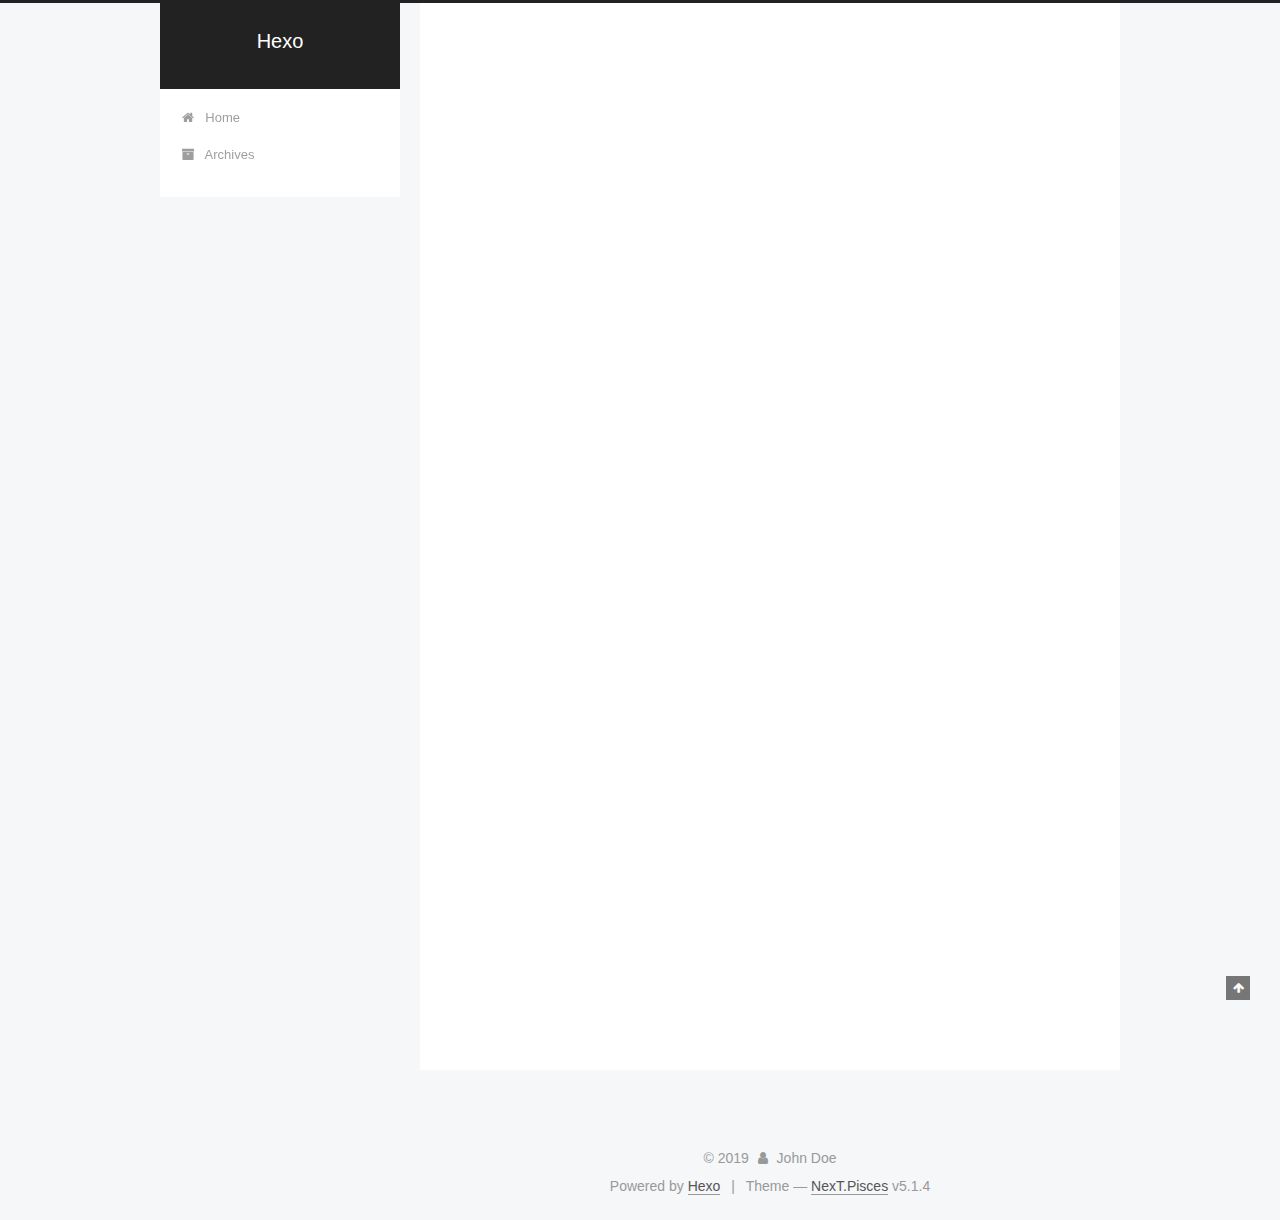
==== index.html @ 44522cc0 "Site updated: 2019-06-07 18:11:53" ====
<!DOCTYPE html>



  


<html class="theme-next pisces use-motion" lang>
<head><meta name="generator" content="Hexo 3.8.0">
  <meta charset="UTF-8">
<meta http-equiv="X-UA-Compatible" content="IE=edge">
<meta name="viewport" content="width=device-width, initial-scale=1, maximum-scale=1">
<meta name="theme-color" content="#222">









<meta http-equiv="Cache-Control" content="no-transform">
<meta http-equiv="Cache-Control" content="no-siteapp">
















  
  
  <link href="/lib/fancybox/source/jquery.fancybox.css?v=2.1.5" rel="stylesheet" type="text/css">







<link href="/lib/font-awesome/css/font-awesome.min.css?v=4.6.2" rel="stylesheet" type="text/css">

<link href="/css/main.css?v=5.1.4" rel="stylesheet" type="text/css">


  <link rel="apple-touch-icon" sizes="180x180" href="/images/apple-touch-icon-next.png?v=5.1.4">


  <link rel="icon" type="image/png" sizes="32x32" href="/images/favicon-32x32-next.png?v=5.1.4">


  <link rel="icon" type="image/png" sizes="16x16" href="/images/favicon-16x16-next.png?v=5.1.4">


  <link rel="mask-icon" href="/images/logo.svg?v=5.1.4" color="#222">





  <meta name="keywords" content="Hexo, NexT">










<meta property="og:type" content="website">
<meta property="og:title" content="Hexo">
<meta property="og:url" content="http://yoursite.com/index.html">
<meta property="og:site_name" content="Hexo">
<meta property="og:locale" content="default">
<meta name="twitter:card" content="summary">
<meta name="twitter:title" content="Hexo">



<script type="text/javascript" id="hexo.configurations">
  var NexT = window.NexT || {};
  var CONFIG = {
    root: '/',
    scheme: 'Pisces',
    version: '5.1.4',
    sidebar: {"position":"left","display":"post","offset":12,"b2t":false,"scrollpercent":false,"onmobile":false},
    fancybox: true,
    tabs: true,
    motion: {"enable":true,"async":false,"transition":{"post_block":"fadeIn","post_header":"slideDownIn","post_body":"slideDownIn","coll_header":"slideLeftIn","sidebar":"slideUpIn"}},
    duoshuo: {
      userId: '0',
      author: 'Author'
    },
    algolia: {
      applicationID: '',
      apiKey: '',
      indexName: '',
      hits: {"per_page":10},
      labels: {"input_placeholder":"Search for Posts","hits_empty":"We didn't find any results for the search: ${query}","hits_stats":"${hits} results found in ${time} ms"}
    }
  };
</script>



  <link rel="canonical" href="http://yoursite.com/">





  <title>Hexo</title>
  








</head>

<body itemscope itemtype="http://schema.org/WebPage" lang="default">

  
  
    
  

  <div class="container sidebar-position-left 
  page-home">
    <div class="headband"></div>

    <header id="header" class="header" itemscope itemtype="http://schema.org/WPHeader">
      <div class="header-inner"><div class="site-brand-wrapper">
  <div class="site-meta ">
    

    <div class="custom-logo-site-title">
      <a href="/" class="brand" rel="start">
        <span class="logo-line-before"><i></i></span>
        <span class="site-title">Hexo</span>
        <span class="logo-line-after"><i></i></span>
      </a>
    </div>
      
        <p class="site-subtitle"></p>
      
  </div>

  <div class="site-nav-toggle">
    <button>
      <span class="btn-bar"></span>
      <span class="btn-bar"></span>
      <span class="btn-bar"></span>
    </button>
  </div>
</div>

<nav class="site-nav">
  

  
    <ul id="menu" class="menu">
      
        
        <li class="menu-item menu-item-home">
          <a href="/" rel="section">
            
              <i class="menu-item-icon fa fa-fw fa-home"></i> <br>
            
            Home
          </a>
        </li>
      
        
        <li class="menu-item menu-item-archives">
          <a href="/archives/" rel="section">
            
              <i class="menu-item-icon fa fa-fw fa-archive"></i> <br>
            
            Archives
          </a>
        </li>
      

      
    </ul>
  

  
</nav>



 </div>
    </header>

    <main id="main" class="main">
      <div class="main-inner">
        <div class="content-wrap">
          <div id="content" class="content">
            
  <section id="posts" class="posts-expand">
    
      

  

  
  
  

  <article class="post post-type-normal" itemscope itemtype="http://schema.org/Article">
  
  
  
  <div class="post-block">
    <link itemprop="mainEntityOfPage" href="http://yoursite.com/2019/06/07/hello-world/">

    <span hidden itemprop="author" itemscope itemtype="http://schema.org/Person">
      <meta itemprop="name" content="John Doe">
      <meta itemprop="description" content>
      <meta itemprop="image" content="/images/avatar.gif">
    </span>

    <span hidden itemprop="publisher" itemscope itemtype="http://schema.org/Organization">
      <meta itemprop="name" content="Hexo">
    </span>

    
      <header class="post-header">

        
        
          <h1 class="post-title" itemprop="name headline">
                
                <a class="post-title-link" href="/2019/06/07/hello-world/" itemprop="url">Hello World</a></h1>
        

        <div class="post-meta">
          <span class="post-time">
            
              <span class="post-meta-item-icon">
                <i class="fa fa-calendar-o"></i>
              </span>
              
                <span class="post-meta-item-text">Posted on</span>
              
              <time title="Post created" itemprop="dateCreated datePublished" datetime="2019-06-07T17:20:49+08:00">
                2019-06-07
              </time>
            

            

            
          </span>

          

          
            
          

          
          

          

          

          

        </div>
      </header>
    

    
    
    
    <div class="post-body" itemprop="articleBody">

      
      

      
        
          
            <p>Welcome to <a href="https://hexo.io/" target="_blank" rel="noopener">Hexo</a>! This is your very first post. Check <a href="https://hexo.io/docs/" target="_blank" rel="noopener">documentation</a> for more info. If you get any problems when using Hexo, you can find the answer in <a href="https://hexo.io/docs/troubleshooting.html" target="_blank" rel="noopener">troubleshooting</a> or you can ask me on <a href="https://github.com/hexojs/hexo/issues" target="_blank" rel="noopener">GitHub</a>.</p>
<h2 id="Quick-Start"><a href="#Quick-Start" class="headerlink" title="Quick Start"></a>Quick Start</h2><h3 id="Create-a-new-post"><a href="#Create-a-new-post" class="headerlink" title="Create a new post"></a>Create a new post</h3><figure class="highlight bash"><table><tr><td class="gutter"><pre><span class="line">1</span><br></pre></td><td class="code"><pre><span class="line">$ hexo new <span class="string">"My New Post"</span></span><br></pre></td></tr></table></figure>

<p>More info: <a href="https://hexo.io/docs/writing.html" target="_blank" rel="noopener">Writing</a></p>
<h3 id="Run-server"><a href="#Run-server" class="headerlink" title="Run server"></a>Run server</h3><figure class="highlight bash"><table><tr><td class="gutter"><pre><span class="line">1</span><br></pre></td><td class="code"><pre><span class="line">$ hexo server</span><br></pre></td></tr></table></figure>

<p>More info: <a href="https://hexo.io/docs/server.html" target="_blank" rel="noopener">Server</a></p>
<h3 id="Generate-static-files"><a href="#Generate-static-files" class="headerlink" title="Generate static files"></a>Generate static files</h3><figure class="highlight bash"><table><tr><td class="gutter"><pre><span class="line">1</span><br></pre></td><td class="code"><pre><span class="line">$ hexo generate</span><br></pre></td></tr></table></figure>

<p>More info: <a href="https://hexo.io/docs/generating.html" target="_blank" rel="noopener">Generating</a></p>
<h3 id="Deploy-to-remote-sites"><a href="#Deploy-to-remote-sites" class="headerlink" title="Deploy to remote sites"></a>Deploy to remote sites</h3><figure class="highlight bash"><table><tr><td class="gutter"><pre><span class="line">1</span><br></pre></td><td class="code"><pre><span class="line">$ hexo deploy</span><br></pre></td></tr></table></figure>

<p>More info: <a href="https://hexo.io/docs/deployment.html" target="_blank" rel="noopener">Deployment</a></p>

          
        
      
    </div>
    
    
    

    

    

    

    <footer class="post-footer">
      

      

      

      
      
        <div class="post-eof"></div>
      
    </footer>
  </div>
  
  
  
  </article>


    
  </section>

  


          </div>
          


          

        </div>
        
          
  
  <div class="sidebar-toggle">
    <div class="sidebar-toggle-line-wrap">
      <span class="sidebar-toggle-line sidebar-toggle-line-first"></span>
      <span class="sidebar-toggle-line sidebar-toggle-line-middle"></span>
      <span class="sidebar-toggle-line sidebar-toggle-line-last"></span>
    </div>
  </div>

  <aside id="sidebar" class="sidebar">
    
    <div class="sidebar-inner">

      

      

      <section class="site-overview-wrap sidebar-panel sidebar-panel-active">
        <div class="site-overview">
          <div class="site-author motion-element" itemprop="author" itemscope itemtype="http://schema.org/Person">
            
              <p class="site-author-name" itemprop="name">John Doe</p>
              <p class="site-description motion-element" itemprop="description"></p>
          </div>

          <nav class="site-state motion-element">

            
              <div class="site-state-item site-state-posts">
              
                <a href="/archives/">
              
                  <span class="site-state-item-count">1</span>
                  <span class="site-state-item-name">posts</span>
                </a>
              </div>
            

            

            

          </nav>

          

          

          
          

          
          

          

        </div>
      </section>

      

      

    </div>
  </aside>


        
      </div>
    </main>

    <footer id="footer" class="footer">
      <div class="footer-inner">
        <div class="copyright">&copy; <span itemprop="copyrightYear">2019</span>
  <span class="with-love">
    <i class="fa fa-user"></i>
  </span>
  <span class="author" itemprop="copyrightHolder">John Doe</span>

  
</div>


  <div class="powered-by">Powered by <a class="theme-link" target="_blank" href="https://hexo.io">Hexo</a></div>



  <span class="post-meta-divider">|</span>



  <div class="theme-info">Theme &mdash; <a class="theme-link" target="_blank" href="https://github.com/iissnan/hexo-theme-next">NexT.Pisces</a> v5.1.4</div>




        







        
      </div>
    </footer>

    
      <div class="back-to-top">
        <i class="fa fa-arrow-up"></i>
        
      </div>
    

    

  </div>

  

<script type="text/javascript">
  if (Object.prototype.toString.call(window.Promise) !== '[object Function]') {
    window.Promise = null;
  }
</script>









  












  
  
    <script type="text/javascript" src="/lib/jquery/index.js?v=2.1.3"></script>
  

  
  
    <script type="text/javascript" src="/lib/fastclick/lib/fastclick.min.js?v=1.0.6"></script>
  

  
  
    <script type="text/javascript" src="/lib/jquery_lazyload/jquery.lazyload.js?v=1.9.7"></script>
  

  
  
    <script type="text/javascript" src="/lib/velocity/velocity.min.js?v=1.2.1"></script>
  

  
  
    <script type="text/javascript" src="/lib/velocity/velocity.ui.min.js?v=1.2.1"></script>
  

  
  
    <script type="text/javascript" src="/lib/fancybox/source/jquery.fancybox.pack.js?v=2.1.5"></script>
  


  


  <script type="text/javascript" src="/js/src/utils.js?v=5.1.4"></script>

  <script type="text/javascript" src="/js/src/motion.js?v=5.1.4"></script>



  
  


  <script type="text/javascript" src="/js/src/affix.js?v=5.1.4"></script>

  <script type="text/javascript" src="/js/src/schemes/pisces.js?v=5.1.4"></script>



  

  


  <script type="text/javascript" src="/js/src/bootstrap.js?v=5.1.4"></script>



  


  




	





  





  












  





  

  

  

  
  

  

  

  

</body>
</html>
---- css/main.css ----
/* normalize.css v3.0.2 | MIT License | git.io/normalize */
html {
  font-family: sans-serif; /* 1 */
  -ms-text-size-adjust: 100%; /* 2 */
  -webkit-text-size-adjust: 100%; /* 2 */
}
body {
  margin: 0;
}
article,
aside,
details,
figcaption,
figure,
footer,
header,
hgroup,
main,
menu,
nav,
section,
summary {
  display: block;
}
audio,
canvas,
progress,
video {
  display: inline-block; /* 1 */
  vertical-align: baseline; /* 2 */
}
audio:not([controls]) {
  display: none;
  height: 0;
}
[hidden],
template {
  display: none;
}
a {
  background-color: transparent;
}
a:active,
a:hover {
  outline: 0;
}
abbr[title] {
  border-bottom: 1px dotted;
}
b,
strong {
  font-weight: bold;
}
dfn {
  font-style: italic;
}
h1 {
  font-size: 2em;
  margin: 0.67em 0;
}
mark {
  background: #ff0;
  color: #000;
}
small {
  font-size: 80%;
}
sub,
sup {
  font-size: 75%;
  line-height: 0;
  position: relative;
  vertical-align: baseline;
}
sup {
  top: -0.5em;
}
sub {
  bottom: -0.25em;
}
img {
  border: 0;
}
svg:not(:root) {
  overflow: hidden;
}
figure {
  margin: 1em 40px;
}
hr {
  -moz-box-sizing: content-box;
  box-sizing: content-box;
  height: 0;
}
pre {
  overflow: auto;
}
code,
kbd,
pre,
samp {
  font-family: monospace, monospace;
  font-size: 1em;
}
button,
input,
optgroup,
select,
textarea {
  color: inherit; /* 1 */
  font: inherit; /* 2 */
  margin: 0; /* 3 */
}
button {
  overflow: visible;
}
button,
select {
  text-transform: none;
}
button,
html input[type="button"],
input[type="reset"],
input[type="submit"] {
  -webkit-appearance: button; /* 2 */
  cursor: pointer; /* 3 */
}
button[disabled],
html input[disabled] {
  cursor: default;
}
button::-moz-focus-inner,
input::-moz-focus-inner {
  border: 0;
  padding: 0;
}
input {
  line-height: normal;
}
input[type="checkbox"],
input[type="radio"] {
  box-sizing: border-box; /* 1 */
  padding: 0; /* 2 */
}
input[type="number"]::-webkit-inner-spin-button,
input[type="number"]::-webkit-outer-spin-button {
  height: auto;
}
input[type="search"] {
  -webkit-appearance: textfield; /* 1 */
  -moz-box-sizing: content-box;
  -webkit-box-sizing: content-box; /* 2 */
  box-sizing: content-box;
}
input[type="search"]::-webkit-search-cancel-button,
input[type="search"]::-webkit-search-decoration {
  -webkit-appearance: none;
}
fieldset {
  border: 1px solid #c0c0c0;
  margin: 0 2px;
  padding: 0.35em 0.625em 0.75em;
}
legend {
  border: 0; /* 1 */
  padding: 0; /* 2 */
}
textarea {
  overflow: auto;
}
optgroup {
  font-weight: bold;
}
table {
  border-collapse: collapse;
  border-spacing: 0;
}
td,
th {
  padding: 0;
}
::selection {
  background: #262a30;
  color: #fff;
}
body {
  position: relative;
  font-family: 'Lato', "PingFang SC", "Microsoft YaHei", sans-serif;
  font-size: 14px;
  line-height: 2;
  color: #555;
  background: #f5f7f9;
}
@media (max-width: 767px) {
  body {
    padding-right: 0 !important;
  }
}
@media (min-width: 768px) and (max-width: 991px) {
  body {
    padding-right: 0 !important;
  }
}
@media (min-width: 1600px) {
  body {
    font-size: 16px;
  }
}
h1,
h2,
h3,
h4,
h5,
h6 {
  margin: 0;
  padding: 0;
  font-weight: bold;
  line-height: 1.5;
  font-family: 'Lato', "PingFang SC", "Microsoft YaHei", sans-serif;
}
h2,
h3,
h4,
h5,
h6 {
  margin: 20px 0 15px;
}
h1 {
  font-size: 22px;
}
@media (max-width: 767px) {
  h1 {
    font-size: 18px;
  }
}
h2 {
  font-size: 20px;
}
@media (max-width: 767px) {
  h2 {
    font-size: 16px;
  }
}
h3 {
  font-size: 18px;
}
@media (max-width: 767px) {
  h3 {
    font-size: 14px;
  }
}
h4 {
  font-size: 16px;
}
@media (max-width: 767px) {
  h4 {
    font-size: 12px;
  }
}
h5 {
  font-size: 14px;
}
@media (max-width: 767px) {
  h5 {
    font-size: 10px;
  }
}
h6 {
  font-size: 12px;
}
@media (max-width: 767px) {
  h6 {
    font-size: 8px;
  }
}
p {
  margin: 0 0 20px 0;
}
a {
  color: #555;
  text-decoration: none;
  outline: none;
  border-bottom: 1px solid #999;
  word-wrap: break-word;
}
a:hover {
  color: #222;
  border-bottom-color: #222;
}
blockquote {
  margin: 0;
  padding: 0;
}
img {
  display: block;
  margin: auto;
  max-width: 100%;
  height: auto;
}
hr {
  margin: 40px 0;
  height: 3px;
  border: none;
  background-color: #ddd;
  background-image: repeating-linear-gradient(-45deg, #fff, #fff 4px, transparent 4px, transparent 8px);
}
blockquote {
  padding: 0 15px;
  color: #666;
  border-left: 4px solid #ddd;
}
blockquote cite::before {
  content: "-";
  padding: 0 5px;
}
dt {
  font-weight: 700;
}
dd {
  margin: 0;
  padding: 0;
}
kbd {
  border: 1px solid #ccc;
  border-radius: 0.2em;
  box-shadow: 0.1em 0.1em 0.2em rgba(0,0,0,0.1);
  background-color: #f9f9f9;
  font-family: inherit;
  background-image: -webkit-linear-gradient(top, #eee, #fff, #eee);
  padding: 0.1em 0.3em;
  white-space: nowrap;
}
.text-left {
  text-align: left;
}
.text-center {
  text-align: center;
}
.text-right {
  text-align: right;
}
.text-justify {
  text-align: justify;
}
.text-nowrap {
  white-space: nowrap;
}
.text-lowercase {
  text-transform: lowercase;
}
.text-uppercase {
  text-transform: uppercase;
}
.text-capitalize {
  text-transform: capitalize;
}
.center-block {
  display: block;
  margin-left: auto;
  margin-right: auto;
}
.clearfix:before,
.clearfix:after {
  content: " ";
  display: table;
}
.clearfix:after {
  clear: both;
}
.pullquote {
  width: 45%;
}
.pullquote.left {
  float: left;
  margin-left: 5px;
  margin-right: 10px;
}
.pullquote.right {
  float: right;
  margin-left: 10px;
  margin-right: 5px;
}
.affix.affix.affix {
  position: fixed;
}
.translation {
  margin-top: -20px;
  font-size: 14px;
  color: #999;
}
.scrollbar-measure {
  width: 100px;
  height: 100px;
  overflow: scroll;
  position: absolute;
  top: -9999px;
}
.use-motion .motion-element {
  opacity: 0;
}
table {
  margin: 20px 0;
  width: 100%;
  border-collapse: collapse;
  border-spacing: 0;
  border: 1px solid #ddd;
  font-size: 14px;
  table-layout: fixed;
  word-wrap: break-all;
}
table>tbody>tr:nth-of-type(odd) {
  background-color: #f9f9f9;
}
table>tbody>tr:hover {
  background-color: #f5f5f5;
}
caption,
th,
td {
  padding: 8px;
  text-align: left;
  vertical-align: middle;
  font-weight: normal;
}
th,
td {
  border-bottom: 3px solid #ddd;
  border-right: 1px solid #eee;
}
th {
  padding-bottom: 10px;
  font-weight: 700;
}
td {
  border-bottom-width: 1px;
}
html,
body {
  height: 100%;
}
.container {
  position: relative;
  min-height: 100%;
}
.header-inner {
  margin: 0 auto;
  padding: 100px 0 70px;
  width: 700px;
}
@media (min-width: 1600px) {
  .container .header-inner {
    width: 900px;
  }
}
.main {
  padding-bottom: 150px;
}
.main-inner {
  margin: 0 auto;
  width: 700px;
}
@media (min-width: 1600px) {
  .container .main-inner {
    width: 900px;
  }
}
.footer {
  position: absolute;
  left: 0;
  bottom: 0;
  width: 100%;
  min-height: 50px;
}
.footer-inner {
  box-sizing: border-box;
  margin: 20px auto;
  width: 700px;
}
@media (min-width: 1600px) {
  .container .footer-inner {
    width: 900px;
  }
}
pre,
.highlight {
  overflow: auto;
  margin: 20px 0;
  padding: 0;
  font-size: 13px;
  color: #4d4d4c;
  background: #f7f7f7;
  line-height: 1.6;
}
pre,
code {
  font-family: consolas, Menlo, "PingFang SC", "Microsoft YaHei", monospace;
}
code {
  padding: 2px 4px;
  word-wrap: break-word;
  color: #555;
  background: #eee;
  border-radius: 3px;
  font-size: 13px;
}
pre {
  padding: 10px;
}
pre code {
  padding: 0;
  color: #4d4d4c;
  background: none;
  text-shadow: none;
}
.highlight {
  border-radius: 1px;
}
.highlight pre {
  border: none;
  margin: 0;
  padding: 10px 0;
}
.highlight table {
  margin: 0;
  width: auto;
  border: none;
}
.highlight td {
  border: none;
  padding: 0;
}
.highlight figcaption {
  font-size: 1em;
  color: #4d4d4c;
  line-height: 1em;
  margin-bottom: 1em;
}
.highlight figcaption:before,
.highlight figcaption:after {
  content: " ";
  display: table;
}
.highlight figcaption:after {
  clear: both;
}
.highlight figcaption a {
  float: right;
  color: #4d4d4c;
}
.highlight figcaption a:hover {
  border-bottom-color: #4d4d4c;
}
.highlight .gutter pre {
  padding-left: 10px;
  padding-right: 10px;
  color: #869194;
  text-align: right;
  background-color: #eff2f3;
}
.highlight .code pre {
  width: 100%;
  padding-left: 10px;
  padding-right: 10px;
  background-color: #f7f7f7;
}
.highlight .line {
  height: 20px;
}
.gutter {
  -webkit-user-select: none;
  -moz-user-select: none;
  -ms-user-select: none;
  user-select: none;
}
.gist table {
  width: auto;
}
.gist table td {
  border: none;
}
pre .deletion {
  background: #fdd;
}
pre .addition {
  background: #dfd;
}
pre .meta {
  color: #8959a8;
}
pre .comment {
  color: #8e908c;
}
pre .variable,
pre .attribute,
pre .tag,
pre .regexp,
pre .ruby .constant,
pre .xml .tag .title,
pre .xml .pi,
pre .xml .doctype,
pre .html .doctype,
pre .css .id,
pre .css .class,
pre .css .pseudo {
  color: #c82829;
}
pre .number,
pre .preprocessor,
pre .built_in,
pre .literal,
pre .params,
pre .constant,
pre .command {
  color: #f5871f;
}
pre .ruby .class .title,
pre .css .rules .attribute,
pre .string,
pre .value,
pre .inheritance,
pre .header,
pre .ruby .symbol,
pre .xml .cdata,
pre .special,
pre .number,
pre .formula {
  color: #718c00;
}
pre .title,
pre .css .hexcolor {
  color: #3e999f;
}
pre .function,
pre .python .decorator,
pre .python .title,
pre .ruby .function .title,
pre .ruby .title .keyword,
pre .perl .sub,
pre .javascript .title,
pre .coffeescript .title {
  color: #4271ae;
}
pre .keyword,
pre .javascript .function {
  color: #8959a8;
}
.full-image.full-image.full-image.full-image {
  border: none;
  max-width: 100%;
  width: auto;
  margin: 20px auto 25px;
}
@media (min-width: 992px) {
  .full-image.full-image.full-image.full-image {
    max-width: none;
    width: 118%;
    margin: 0 -9%;
  }
}
.blockquote-center,
.page-home .post-type-quote blockquote,
.page-post-detail .post-type-quote blockquote {
  position: relative;
  margin: 40px 0;
  padding: 0;
  border-left: none;
  text-align: center;
}
.blockquote-center::before,
.page-home .post-type-quote blockquote::before,
.page-post-detail .post-type-quote blockquote::before,
.blockquote-center::after,
.page-home .post-type-quote blockquote::after,
.page-post-detail .post-type-quote blockquote::after {
  position: absolute;
  content: ' ';
  display: block;
  width: 100%;
  height: 24px;
  opacity: 0.2;
  background-repeat: no-repeat;
  background-position: 0 -6px;
  background-size: 22px 22px;
}
.blockquote-center::before,
.page-home .post-type-quote blockquote::before,
.page-post-detail .post-type-quote blockquote::before {
  top: -20px;
  background-image: url("../images/quote-l.svg");
  border-top: 1px solid #ccc;
}
.blockquote-center::after,
.page-home .post-type-quote blockquote::after,
.page-post-detail .post-type-quote blockquote::after {
  bottom: -20px;
  background-image: url("../images/quote-r.svg");
  border-bottom: 1px solid #ccc;
  background-position: 100% 8px;
}
.blockquote-center p,
.page-home .post-type-quote blockquote p,
.page-post-detail .post-type-quote blockquote p,
.blockquote-center div,
.page-home .post-type-quote blockquote div,
.page-post-detail .post-type-quote blockquote div {
  text-align: center;
}
.post .post-body .group-picture img {
  box-sizing: border-box;
  padding: 0 3px;
  border: none;
}
.post .group-picture-row {
  overflow: hidden;
  margin-top: 6px;
}
.post .group-picture-row:first-child {
  margin-top: 0;
}
.post .group-picture-column {
  float: left;
}
.page-post-detail .post-body .group-picture-column {
  float: none;
  margin-top: 10px;
  width: auto !important;
}
.page-post-detail .post-body .group-picture-column img {
  margin: 0 auto;
}
.page-archive .group-picture-container {
  overflow: hidden;
}
.page-archive .group-picture-row {
  float: left;
}
.page-archive .group-picture-row:first-child {
  margin-top: 6px;
}
.page-archive .group-picture-column {
  max-width: 150px;
  max-height: 150px;
}
.post-body .note {
  position: relative;
  padding: 15px;
  margin-bottom: 20px;
  border: 1px solid #eee;
  border-left-width: 5px;
  border-radius: 3px;
}
.post-body .note h2,
.post-body .note h3,
.post-body .note h4,
.post-body .note h5,
.post-body .note h6 {
  margin-top: 0;
  margin-bottom: 0;
  border-bottom: initial;
  padding-top: 0 !important;
}
.post-body .note p:first-child,
.post-body .note ul:first-child,
.post-body .note ol:first-child,
.post-body .note table:first-child,
.post-body .note pre:first-child,
.post-body .note blockquote:first-child {
  margin-top: 0;
}
.post-body .note p:last-child,
.post-body .note ul:last-child,
.post-body .note ol:last-child,
.post-body .note table:last-child,
.post-body .note pre:last-child,
.post-body .note blockquote:last-child {
  margin-bottom: 0;
}
.post-body .note.default {
  border-left-color: #777;
}
.post-body .note.default h2,
.post-body .note.default h3,
.post-body .note.default h4,
.post-body .note.default h5,
.post-body .note.default h6 {
  color: #777;
}
.post-body .note.primary {
  border-left-color: #6f42c1;
}
.post-body .note.primary h2,
.post-body .note.primary h3,
.post-body .note.primary h4,
.post-body .note.primary h5,
.post-body .note.primary h6 {
  color: #6f42c1;
}
.post-body .note.info {
  border-left-color: #428bca;
}
.post-body .note.info h2,
.post-body .note.info h3,
.post-body .note.info h4,
.post-body .note.info h5,
.post-body .note.info h6 {
  color: #428bca;
}
.post-body .note.success {
  border-left-color: #5cb85c;
}
.post-body .note.success h2,
.post-body .note.success h3,
.post-body .note.success h4,
.post-body .note.success h5,
.post-body .note.success h6 {
  color: #5cb85c;
}
.post-body .note.warning {
  border-left-color: #f0ad4e;
}
.post-body .note.warning h2,
.post-body .note.warning h3,
.post-body .note.warning h4,
.post-body .note.warning h5,
.post-body .note.warning h6 {
  color: #f0ad4e;
}
.post-body .note.danger {
  border-left-color: #d9534f;
}
.post-body .note.danger h2,
.post-body .note.danger h3,
.post-body .note.danger h4,
.post-body .note.danger h5,
.post-body .note.danger h6 {
  color: #d9534f;
}
.post-body .label {
  display: inline;
  padding: 0 2px;
  white-space: nowrap;
}
.post-body .label.default {
  background-color: #f0f0f0;
}
.post-body .label.primary {
  background-color: #efe6f7;
}
.post-body .label.info {
  background-color: #e5f2f8;
}
.post-body .label.success {
  background-color: #e7f4e9;
}
.post-body .label.warning {
  background-color: #fcf6e1;
}
.post-body .label.danger {
  background-color: #fae8eb;
}
.post-body .tabs {
  position: relative;
  display: block;
  margin-bottom: 20px;
  padding-top: 10px;
}
.post-body .tabs ul.nav-tabs {
  margin: 0;
  padding: 0;
  display: flex;
  margin-bottom: -1px;
}
@media (max-width: 413px) {
  .post-body .tabs ul.nav-tabs {
    display: block;
    margin-bottom: 5px;
  }
}
.post-body .tabs ul.nav-tabs li.tab {
  list-style-type: none !important;
  margin: 0 0.25em 0 0;
  border-top: 3px solid transparent;
  border-left: 1px solid transparent;
  border-right: 1px solid transparent;
}
@media (max-width: 413px) {
  .post-body .tabs ul.nav-tabs li.tab {
    margin: initial;
    border-top: 1px solid transparent;
    border-left: 3px solid transparent;
    border-right: 1px solid transparent;
    border-bottom: 1px solid transparent;
  }
}
.post-body .tabs ul.nav-tabs li.tab a {
  outline: 0;
  border-bottom: initial;
  display: block;
  line-height: 1.8em;
  padding: 0.25em 0.75em;
  transition-duration: 0.2s;
  transition-timing-function: ease-out;
  transition-delay: 0s;
}
.post-body .tabs ul.nav-tabs li.tab a i {
  width: 1.285714285714286em;
}
.post-body .tabs ul.nav-tabs li.tab.active {
  border-top: 3px solid #fc6423;
  border-left: 1px solid #ddd;
  border-right: 1px solid #ddd;
  background-color: #fff;
}
@media (max-width: 413px) {
  .post-body .tabs ul.nav-tabs li.tab.active {
    border-top: 1px solid #ddd;
    border-left: 3px solid #fc6423;
    border-right: 1px solid #ddd;
    border-bottom: 1px solid #ddd;
  }
}
.post-body .tabs ul.nav-tabs li.tab.active a {
  cursor: default;
  color: #555;
}
.post-body .tabs .tab-content {
  background-color: #fff;
}
.post-body .tabs .tab-content .tab-pane {
  border: 1px solid #ddd;
  padding: 20px 20px 0 20px;
}
.post-body .tabs .tab-content .tab-pane:not(.active) {
  display: none !important;
}
.post-body .tabs .tab-content .tab-pane.active {
  display: block !important;
}
.btn {
  display: inline-block;
  padding: 0 20px;
  font-size: 14px;
  color: #555;
  background: #fff;
  border: 2px solid #555;
  text-decoration: none;
  border-radius: 2px;
  transition-property: background-color;
  transition-duration: 0.2s;
  transition-timing-function: ease-in-out;
  transition-delay: 0s;
  line-height: 2;
}
.btn:hover {
  border-color: #222;
  color: #fff;
  background: #222;
}
.btn +.btn {
  margin: 0 0 8px 8px;
}
.btn .fa-fw {
  width: 1.285714285714286em;
  text-align: left;
}
.btn-bar {
  display: block;
  width: 22px;
  height: 2px;
  background: #555;
  border-radius: 1px;
}
.btn-bar+.btn-bar {
  margin-top: 4px;
}
.pagination {
  margin: 120px 0 40px;
  text-align: center;
  border-top: 1px solid #eee;
}
.page-number-basic,
.pagination .prev,
.pagination .next,
.pagination .page-number,
.pagination .space {
  display: inline-block;
  position: relative;
  top: -1px;
  margin: 0 10px;
  padding: 0 11px;
}
@media (max-width: 767px) {
  .page-number-basic,
  .pagination .prev,
  .pagination .next,
  .pagination .page-number,
  .pagination .space {
    margin: 0 5px;
  }
}
.pagination .prev,
.pagination .next,
.pagination .page-number {
  border-bottom: 0;
  border-top: 1px solid #eee;
  transition-property: border-color;
  transition-duration: 0.2s;
  transition-timing-function: ease-in-out;
  transition-delay: 0s;
}
.pagination .prev:hover,
.pagination .next:hover,
.pagination .page-number:hover {
  border-top-color: #222;
}
.pagination .space {
  padding: 0;
  margin: 0;
}
.pagination .prev {
  margin-left: 0;
}
.pagination .next {
  margin-right: 0;
}
.pagination .page-number.current {
  color: #fff;
  background: #ccc;
  border-top-color: #ccc;
}
@media (max-width: 767px) {
  .pagination {
    border-top: none;
  }
  .pagination .prev,
  .pagination .next,
  .pagination .page-number {
    margin-bottom: 10px;
    border-top: 0;
    border-bottom: 1px solid #eee;
    padding: 0 10px;
  }
  .pagination .prev:hover,
  .pagination .next:hover,
  .pagination .page-number:hover {
    border-bottom-color: #222;
  }
}
.comments {
  margin: 60px 20px 0;
}
.tag-cloud {
  text-align: center;
}
.tag-cloud a {
  display: inline-block;
  margin: 10px;
}
.back-to-top {
  box-sizing: border-box;
  position: fixed;
  bottom: -100px;
  right: 30px;
  z-index: 1050;
  padding: 0 6px;
  width: 24px;
  background: #222;
  font-size: 12px;
  opacity: 0.6;
  color: #fff;
  cursor: pointer;
  text-align: center;
  -webkit-transform: translateZ(0);
  transition-property: bottom;
  transition-duration: 0.2s;
  transition-timing-function: ease-in-out;
  transition-delay: 0s;
}
@media (min-width: 768px) and (max-width: 991px) {
  .back-to-top {
    display: none !important;
  }
}
@media (max-width: 767px) {
  .back-to-top {
    display: none !important;
  }
}
.back-to-top.back-to-top-on {
  bottom: 30px;
}
.header {
  background: transparent;
}
.header-inner {
  position: relative;
}
.headband {
  height: 3px;
  background: #222;
}
.site-meta {
  margin: 0;
  text-align: center;
}
@media (max-width: 767px) {
  .site-meta {
    text-align: center;
  }
}
.brand {
  position: relative;
  display: inline-block;
  padding: 0 40px;
  color: #fff;
  background: #222;
  border-bottom: none;
}
.brand:hover {
  color: #fff;
}
.logo {
  display: inline-block;
  margin-right: 5px;
  line-height: 36px;
  vertical-align: top;
}
.site-title {
  display: inline-block;
  vertical-align: top;
  line-height: 36px;
  font-size: 20px;
  font-weight: normal;
  font-family: 'Lato', "PingFang SC", "Microsoft YaHei", sans-serif;
}
.site-subtitle {
  margin-top: 10px;
  font-size: 13px;
  color: #ddd;
}
.use-motion .brand {
  opacity: 0;
}
.use-motion .logo,
.use-motion .site-title,
.use-motion .site-subtitle {
  opacity: 0;
  position: relative;
  top: -10px;
}
.site-nav-toggle {
  display: none;
  position: absolute;
  top: 10px;
  left: 10px;
}
@media (max-width: 767px) {
  .site-nav-toggle {
    display: block;
  }
}
.site-nav-toggle button {
  margin-top: 2px;
  padding: 9px 10px;
  background: transparent;
  border: none;
}
@media (max-width: 767px) {
  .site-nav {
    display: none;
    margin: 0 -10px;
    padding: 0 10px;
    clear: both;
    border-top: 1px solid #ddd;
  }
}
@media (min-width: 768px) and (max-width: 991px) {
  .site-nav {
    display: block !important;
  }
}
@media (min-width: 992px) {
  .site-nav {
    display: block !important;
  }
}
.menu {
  margin-top: 20px;
  padding-left: 0;
  text-align: center;
}
.menu .menu-item {
  display: inline-block;
  margin: 0 10px;
  list-style: none;
}
@media screen and (max-width: 767px) {
  .menu .menu-item {
    margin-top: 10px;
  }
}
.menu .menu-item a {
  display: block;
  font-size: 13px;
  line-height: inherit;
  border-bottom: 1px solid transparent;
  transition-property: border-color;
  transition-duration: 0.2s;
  transition-timing-function: ease-in-out;
  transition-delay: 0s;
}
.menu .menu-item a:hover,
.menu-item-active a {
  border-bottom-color: #222;
}
.menu .menu-item .fa {
  margin-right: 5px;
}
.use-motion .menu-item {
  opacity: 0;
}
.post-body {
  font-family: 'Lato', "PingFang SC", "Microsoft YaHei", sans-serif;
}
@media (max-width: 767px) {
  .post-body {
    word-break: break-word;
  }
}
.post-body .fancybox img {
  display: block !important;
  margin: 0 auto;
  cursor: pointer;
  cursor: zoom-in;
  cursor: -webkit-zoom-in;
}
.post-body .image-caption,
.post-body .figure .caption {
  margin: -20px auto 15px;
  text-align: center;
  font-size: 14px;
  color: #999;
  font-weight: bold;
  line-height: 1;
}
.post-sticky-flag {
  display: inline-block;
  font-size: 16px;
  -ms-transform: rotate(30deg);
  -webkit-transform: rotate(30deg);
  -moz-transform: rotate(30deg);
  -ms-transform: rotate(30deg);
  -o-transform: rotate(30deg);
  transform: rotate(30deg);
}
.use-motion .post-block,
.use-motion .pagination,
.use-motion .comments {
  opacity: 0;
}
.use-motion .post-header {
  opacity: 0;
}
.use-motion .post-body {
  opacity: 0;
}
.use-motion .collection-title {
  opacity: 0;
}
.posts-expand {
  padding-top: 40px;
}
@media (max-width: 767px) {
  .posts-expand {
    margin: 0 20px;
  }
  .post-body pre .gutter pre {
    padding-right: 10px;
  }
  .post-body .highlight {
    margin-left: 0px;
    margin-right: 0px;
    padding: 0;
  }
  .post-body .highlight .gutter pre {
    padding-right: 10px;
  }
}
@media (min-width: 992px) {
  .posts-expand .post-body {
    text-align: justify;
  }
}
.posts-expand .post-body h2,
.posts-expand .post-body h3,
.posts-expand .post-body h4,
.posts-expand .post-body h5,
.posts-expand .post-body h6 {
  padding-top: 10px;
}
.posts-expand .post-body h2 .header-anchor,
.posts-expand .post-body h3 .header-anchor,
.posts-expand .post-body h4 .header-anchor,
.posts-expand .post-body h5 .header-anchor,
.posts-expand .post-body h6 .header-anchor {
  float: right;
  margin-left: 10px;
  color: #ccc;
  border-bottom-style: none;
  visibility: hidden;
}
.posts-expand .post-body h2 .header-anchor:hover,
.posts-expand .post-body h3 .header-anchor:hover,
.posts-expand .post-body h4 .header-anchor:hover,
.posts-expand .post-body h5 .header-anchor:hover,
.posts-expand .post-body h6 .header-anchor:hover {
  color: inherit;
}
.posts-expand .post-body h2:hover .header-anchor,
.posts-expand .post-body h3:hover .header-anchor,
.posts-expand .post-body h4:hover .header-anchor,
.posts-expand .post-body h5:hover .header-anchor,
.posts-expand .post-body h6:hover .header-anchor {
  visibility: visible;
}
.posts-expand .post-body ul li {
  list-style: circle;
}
.posts-expand .post-body img {
  box-sizing: border-box;
  margin: auto;
  padding: 3px;
  border: 1px solid #ddd;
}
.posts-expand .post-body .fancybox img {
  margin: 0 auto 25px;
}
@media (max-width: 767px) {
  .posts-collapse {
    margin: 0 20px;
  }
  .posts-collapse .post-title,
  .posts-collapse .post-meta {
    display: block;
    width: auto;
    text-align: left;
  }
}
.posts-collapse {
  position: relative;
  z-index: 1010;
  margin-left: 55px;
}
.posts-collapse::after {
  content: " ";
  position: absolute;
  top: 20px;
  left: 0;
  margin-left: -2px;
  width: 4px;
  height: 100%;
  background: #f5f5f5;
  z-index: -1;
}
@media (max-width: 767px) {
  .posts-collapse {
    margin: 0 20px;
  }
}
.posts-collapse .collection-title {
  position: relative;
  margin: 60px 0;
}
.posts-collapse .collection-title h1,
.posts-collapse .collection-title h2 {
  margin-left: 20px;
}
.posts-collapse .collection-title small {
  color: #bbb;
  margin-left: 5px;
}
.posts-collapse .collection-title::before {
  content: " ";
  position: absolute;
  left: 0;
  top: 50%;
  margin-left: -4px;
  margin-top: -4px;
  width: 8px;
  height: 8px;
  background: #bbb;
  border-radius: 50%;
}
.posts-collapse .post {
  margin: 30px 0;
}
.posts-collapse .post-header {
  position: relative;
  transition-duration: 0.2s;
  transition-timing-function: ease-in-out;
  transition-delay: 0s;
  transition-property: border;
  border-bottom: 1px dashed #ccc;
}
.posts-collapse .post-header::before {
  content: " ";
  position: absolute;
  left: 0;
  top: 12px;
  width: 6px;
  height: 6px;
  margin-left: -4px;
  background: #bbb;
  border-radius: 50%;
  border: 1px solid #fff;
  transition-duration: 0.2s;
  transition-timing-function: ease-in-out;
  transition-delay: 0s;
  transition-property: background;
}
.posts-collapse .post-header:hover {
  border-bottom-color: #666;
}
.posts-collapse .post-header:hover::before {
  background: #222;
}
.posts-collapse .post-meta {
  position: absolute;
  font-size: 12px;
  left: 20px;
  top: 5px;
}
.posts-collapse .post-comments-count {
  display: none;
}
.posts-collapse .post-title {
  margin-left: 60px;
  font-size: 16px;
  font-weight: normal;
  line-height: inherit;
}
.posts-collapse .post-title::after {
  margin-left: 3px;
  opacity: 0.6;
}
.posts-collapse .post-title a {
  color: #666;
  border-bottom: none;
}
.page-home .post-type-quote .post-header,
.page-post-detail .post-type-quote .post-header,
.page-home .post-type-quote .post-tags,
.page-post-detail .post-type-quote .post-tags {
  display: none;
}
.posts-expand .post-title {
  text-align: center;
  word-break: break-word;
  font-weight: 400;
}
.posts-expand .post-title-link {
  display: inline-block;
  position: relative;
  color: #555;
  border-bottom: none;
  line-height: 1.2;
  vertical-align: top;
}
.posts-expand .post-title-link::before {
  content: "";
  position: absolute;
  width: 100%;
  height: 2px;
  bottom: 0;
  left: 0;
  background-color: #000;
  visibility: hidden;
  -webkit-transform: scaleX(0);
  -moz-transform: scaleX(0);
  -ms-transform: scaleX(0);
  -o-transform: scaleX(0);
  transform: scaleX(0);
  transition-duration: 0.2s;
  transition-timing-function: ease-in-out;
  transition-delay: 0s;
}
.posts-expand .post-title-link:hover::before {
  visibility: visible;
  -webkit-transform: scaleX(1);
  -moz-transform: scaleX(1);
  -ms-transform: scaleX(1);
  -o-transform: scaleX(1);
  transform: scaleX(1);
}
.posts-expand .post-title-link .fa {
  font-size: 16px;
}
.posts-expand .post-meta {
  margin: 3px 0 60px 0;
  color: #999;
  font-family: 'Lato', "PingFang SC", "Microsoft YaHei", sans-serif;
  font-size: 12px;
  text-align: center;
}
.posts-expand .post-meta .post-category-list {
  display: inline-block;
  margin: 0;
  padding: 3px;
}
.posts-expand .post-meta .post-category-list-link {
  color: #999;
}
.posts-expand .post-meta .post-description {
  font-size: 14px;
  margin-top: 2px;
}
.post-meta-divider {
  margin: 0 0.5em;
}
.post-meta-item-icon {
  margin-right: 3px;
}
@media (min-width: 768px) and (max-width: 991px) {
  .post-meta-item-icon {
    display: inline-block;
  }
}
@media (max-width: 767px) {
  .post-meta-item-icon {
    display: inline-block;
  }
}
@media (min-width: 768px) and (max-width: 991px) {
  .post-meta-item-text {
    display: none;
  }
}
@media (max-width: 767px) {
  .post-meta-item-text {
    display: none;
  }
}
@media (max-width: 767px) {
  .posts-expand .post-comments-count {
    display: none;
  }
}
.post-button {
  margin-top: 40px;
}
.posts-expand .post-tags {
  margin-top: 40px;
  text-align: center;
}
.posts-expand .post-tags a {
  display: inline-block;
  margin-right: 10px;
  font-size: 13px;
}
.post-nav {
  display: table;
  margin-top: 15px;
  width: 100%;
  border-top: 1px solid #eee;
}
.post-nav-divider {
  display: table-cell;
  width: 10%;
}
.post-nav-item {
  display: table-cell;
  padding: 10px 0 0 0;
  width: 45%;
  vertical-align: top;
}
.post-nav-item a {
  position: relative;
  display: block;
  line-height: 25px;
  font-size: 14px;
  color: #555;
  border-bottom: none;
}
.post-nav-item a:hover {
  color: #222;
  border-bottom: none;
}
.post-nav-item a:active {
  top: 2px;
}
.post-nav-item .fa {
  position: absolute;
  top: 8px;
  left: 0;
  font-size: 12px;
}
.post-nav-next a {
  padding-left: 15px;
}
.post-nav-prev {
  text-align: right;
}
.post-nav-prev a {
  padding-right: 15px;
}
.post-nav-prev .fa {
  right: 0;
  left: auto;
}
.posts-expand .post-eof {
  display: block;
  margin: 80px auto 60px;
  width: 8%;
  height: 1px;
  background: #ccc;
  text-align: center;
}
.post:last-child .post-eof.post-eof.post-eof {
  display: none;
}
.post-gallery {
  display: table;
  table-layout: fixed;
  width: 100%;
  border-collapse: separate;
}
.post-gallery-row {
  display: table-row;
}
.post-gallery .post-gallery-img {
  display: table-cell;
  text-align: center;
  vertical-align: middle;
  border: none;
}
.post-gallery .post-gallery-img img {
  max-width: 100%;
  max-height: 100%;
  border: none;
}
.fancybox-close,
.fancybox-close:hover {
  border: none;
}
.rtl.post-body p,
.rtl.post-body a,
.rtl.post-body h1,
.rtl.post-body h2,
.rtl.post-body h3,
.rtl.post-body h4,
.rtl.post-body h5,
.rtl.post-body h6,
.rtl.post-body li,
.rtl.post-body ul,
.rtl.post-body ol {
  direction: rtl;
  font-family: UKIJ Ekran;
}
.rtl.post-title {
  font-family: UKIJ Ekran;
}
.sidebar {
  position: fixed;
  right: 0;
  top: 0;
  bottom: 0;
  width: 0;
  z-index: 1040;
  box-shadow: inset 0 2px 6px #000;
  background: #222;
  -webkit-transform: translateZ(0);
}
.sidebar a {
  color: #999;
  border-bottom-color: #555;
}
.sidebar a:hover {
  color: #eee;
}
@media (min-width: 768px) and (max-width: 991px) {
  .sidebar {
    display: none !important;
  }
}
@media (max-width: 767px) {
  .sidebar {
    display: none !important;
  }
}
.sidebar-inner {
  position: relative;
  padding: 20px 10px;
  color: #999;
  text-align: center;
}
.site-overview-wrap {
  overflow: hidden;
}
.site-overview {
  overflow-y: auto;
  overflow-x: hidden;
}
.sidebar-toggle {
  position: fixed;
  right: 30px;
  bottom: 45px;
  width: 14px;
  height: 14px;
  padding: 5px;
  background: #222;
  line-height: 0;
  z-index: 1050;
  cursor: pointer;
  -webkit-transform: translateZ(0);
}
@media (min-width: 768px) and (max-width: 991px) {
  .sidebar-toggle {
    display: none !important;
  }
}
@media (max-width: 767px) {
  .sidebar-toggle {
    display: none !important;
  }
}
.sidebar-toggle-line {
  position: relative;
  display: inline-block;
  vertical-align: top;
  height: 2px;
  width: 100%;
  background: #fff;
  margin-top: 3px;
}
.sidebar-toggle-line:first-child {
  margin-top: 0;
}
.site-author-image {
  display: block;
  margin: 0 auto;
  padding: 2px;
  max-width: 120px;
  height: auto;
  border: 1px solid #eee;
}
.site-author-name {
  margin: 0;
  text-align: center;
  color: #222;
  font-weight: 600;
}
.site-description {
  margin-top: 0;
  text-align: center;
  font-size: 13px;
  color: #999;
}
.site-state {
  overflow: hidden;
  line-height: 1.4;
  white-space: nowrap;
  text-align: center;
}
.site-state-item {
  display: inline-block;
  padding: 0 15px;
  border-left: 1px solid #eee;
}
.site-state-item:first-child {
  border-left: none;
}
.site-state-item a {
  border-bottom: none;
}
.site-state-item-count {
  display: block;
  text-align: center;
  color: inherit;
  font-weight: 600;
  font-size: 16px;
}
.site-state-item-name {
  font-size: 13px;
  color: #999;
}
.feed-link {
  margin-top: 20px;
}
.feed-link a {
  display: inline-block;
  padding: 0 15px;
  color: #fc6423;
  border: 1px solid #fc6423;
  border-radius: 4px;
}
.feed-link a i {
  color: #fc6423;
  font-size: 14px;
}
.feed-link a:hover {
  color: #fff;
  background: #fc6423;
}
.feed-link a:hover i {
  color: #fff;
}
.links-of-author {
  margin-top: 20px;
}
.links-of-author a {
  display: inline-block;
  vertical-align: middle;
  margin-right: 10px;
  margin-bottom: 10px;
  border-bottom-color: #555;
  font-size: 13px;
}
.links-of-author a:before {
  display: inline-block;
  vertical-align: middle;
  margin-right: 3px;
  content: " ";
  width: 4px;
  height: 4px;
  border-radius: 50%;
  background: #f7f;
}
.links-of-blogroll {
  font-size: 13px;
}
.links-of-blogroll-title {
  margin-top: 20px;
  font-size: 14px;
  font-weight: 600;
}
.links-of-blogroll-list {
  margin: 0;
  padding: 0;
  list-style: none;
}
.links-of-blogroll-item {
  padding: 2px 10px;
}
.links-of-blogroll-item a {
  max-width: 280px;
  box-sizing: border-box;
  display: inline-block;
  overflow: hidden;
  white-space: nowrap;
  text-overflow: ellipsis;
}
.sidebar-nav {
  margin: 0 0 20px;
  padding-left: 0;
}
.sidebar-nav li {
  display: inline-block;
  cursor: pointer;
  border-bottom: 1px solid transparent;
  font-size: 14px;
  color: #555;
}
.sidebar-nav li:hover {
  color: #fc6423;
}
.page-post-detail .sidebar-nav-toc {
  padding: 0 5px;
}
.page-post-detail .sidebar-nav-overview {
  margin-left: 10px;
}
.sidebar-nav .sidebar-nav-active {
  color: #fc6423;
  border-bottom-color: #fc6423;
}
.sidebar-nav .sidebar-nav-active:hover {
  color: #fc6423;
}
.sidebar-panel {
  display: none;
}
.sidebar-panel-active {
  display: block;
}
.post-toc-empty {
  font-size: 14px;
  color: #666;
}
.post-toc-wrap {
  overflow: hidden;
}
.post-toc {
  overflow: auto;
}
.post-toc ol {
  margin: 0;
  padding: 0 2px 5px 10px;
  text-align: left;
  list-style: none;
  font-size: 14px;
}
.post-toc ol > ol {
  padding-left: 0;
}
.post-toc ol a {
  transition-duration: 0.2s;
  transition-timing-function: ease-in-out;
  transition-delay: 0s;
  transition-property: all;
  color: #666;
  border-bottom-color: #ccc;
}
.post-toc ol a:hover {
  color: #000;
  border-bottom-color: #000;
}
.post-toc .nav-item {
  overflow: hidden;
  text-overflow: ellipsis;
  text-align: justify;
  white-space: nowrap;
  line-height: 1.8;
}
.post-toc .nav .nav-child {
  display: none;
}
.post-toc .nav .active > .nav-child {
  display: block;
}
.post-toc .nav .active-current > .nav-child {
  display: block;
}
.post-toc .nav .active-current > .nav-child > .nav-item {
  display: block;
}
.post-toc .nav .active > a {
  color: #fc6423;
  border-bottom-color: #fc6423;
}
.post-toc .nav .active-current > a {
  color: #fc6423;
}
.post-toc .nav .active-current > a:hover {
  color: #fc6423;
}
.footer {
  font-size: 14px;
  color: #999;
}
.footer img {
  border: none;
}
.footer-inner {
  text-align: center;
}
.with-love {
  display: inline-block;
  margin: 0 5px;
}
.powered-by,
.theme-info {
  display: inline-block;
}
.cc-license {
  margin-top: 10px;
  text-align: center;
}
.cc-license .cc-opacity {
  opacity: 0.7;
  border-bottom: none;
}
.cc-license .cc-opacity:hover {
  opacity: 0.9;
}
.cc-license img {
  display: inline-block;
}
.theme-next #ds-thread #ds-reset {
  color: #555;
}
.theme-next #ds-thread #ds-reset .ds-replybox {
  margin-bottom: 30px;
}
.theme-next #ds-thread #ds-reset .ds-replybox .ds-avatar,
.theme-next #ds-reset .ds-avatar img {
  box-shadow: none;
}
.theme-next #ds-thread #ds-reset .ds-textarea-wrapper {
  border-color: #c7d4e1;
  background: none;
  border-top-right-radius: 3px;
  border-top-left-radius: 3px;
}
.theme-next #ds-thread #ds-reset .ds-textarea-wrapper textarea {
  height: 60px;
}
.theme-next #ds-reset .ds-rounded-top {
  border-radius: 0;
}
.theme-next #ds-thread #ds-reset .ds-post-toolbar {
  box-sizing: border-box;
  border: 1px solid #c7d4e1;
  background: #f6f8fa;
}
.theme-next #ds-thread #ds-reset .ds-post-options {
  height: 40px;
  border: none;
  background: none;
}
.theme-next #ds-thread #ds-reset .ds-toolbar-buttons {
  top: 11px;
}
.theme-next #ds-thread #ds-reset .ds-sync {
  top: 5px;
}
.theme-next #ds-thread #ds-reset .ds-post-button {
  top: 4px;
  right: 5px;
  width: 90px;
  height: 30px;
  border: 1px solid #c5ced7;
  border-radius: 3px;
  background-image: linear-gradient(#fbfbfc, #f5f7f9);
  color: #60676d;
}
.theme-next #ds-thread #ds-reset .ds-post-button:hover {
  background-position: 0 -30px;
  color: #60676d;
}
.theme-next #ds-thread #ds-reset .ds-comments-info {
  padding: 10px 0;
}
.theme-next #ds-thread #ds-reset .ds-sort {
  display: none;
}
.theme-next #ds-thread #ds-reset li.ds-tab a.ds-current {
  border: none;
  background: #f6f8fa;
  color: #60676d;
}
.theme-next #ds-thread #ds-reset li.ds-tab a.ds-current:hover {
  background-color: #e9f0f7;
  color: #60676d;
}
.theme-next #ds-thread #ds-reset li.ds-tab a {
  border-radius: 2px;
  padding: 5px;
}
.theme-next #ds-thread #ds-reset .ds-login-buttons p {
  color: #999;
  line-height: 36px;
}
.theme-next #ds-thread #ds-reset .ds-login-buttons .ds-service-list li {
  height: 28px;
}
.theme-next #ds-thread #ds-reset .ds-service-list a {
  background: none;
  padding: 5px;
  border: 1px solid;
  border-radius: 3px;
  text-align: center;
}
.theme-next #ds-thread #ds-reset .ds-service-list a:hover {
  color: #fff;
  background: #666;
}
.theme-next #ds-thread #ds-reset .ds-service-list .ds-weibo {
  color: #fc9b00;
  border-color: #fc9b00;
}
.theme-next #ds-thread #ds-reset .ds-service-list .ds-weibo:hover {
  background: #fc9b00;
}
.theme-next #ds-thread #ds-reset .ds-service-list .ds-qq {
  color: #60a3ec;
  border-color: #60a3ec;
}
.theme-next #ds-thread #ds-reset .ds-service-list .ds-qq:hover {
  background: #60a3ec;
}
.theme-next #ds-thread #ds-reset .ds-service-list .ds-renren {
  color: #2e7ac4;
  border-color: #2e7ac4;
}
.theme-next #ds-thread #ds-reset .ds-service-list .ds-renren:hover {
  background: #2e7ac4;
}
.theme-next #ds-thread #ds-reset .ds-service-list .ds-douban {
  color: #37994c;
  border-color: #37994c;
}
.theme-next #ds-thread #ds-reset .ds-service-list .ds-douban:hover {
  background: #37994c;
}
.theme-next #ds-thread #ds-reset .ds-service-list .ds-kaixin {
  color: #fef20d;
  border-color: #fef20d;
}
.theme-next #ds-thread #ds-reset .ds-service-list .ds-kaixin:hover {
  background: #fef20d;
}
.theme-next #ds-thread #ds-reset .ds-service-list .ds-netease {
  color: #f00;
  border-color: #f00;
}
.theme-next #ds-thread #ds-reset .ds-service-list .ds-netease:hover {
  background: #f00;
}
.theme-next #ds-thread #ds-reset .ds-service-list .ds-sohu {
  color: #ffcb05;
  border-color: #ffcb05;
}
.theme-next #ds-thread #ds-reset .ds-service-list .ds-sohu:hover {
  background: #ffcb05;
}
.theme-next #ds-thread #ds-reset .ds-service-list .ds-baidu {
  color: #2831e0;
  border-color: #2831e0;
}
.theme-next #ds-thread #ds-reset .ds-service-list .ds-baidu:hover {
  background: #2831e0;
}
.theme-next #ds-thread #ds-reset .ds-service-list .ds-google {
  color: #166bec;
  border-color: #166bec;
}
.theme-next #ds-thread #ds-reset .ds-service-list .ds-google:hover {
  background: #166bec;
}
.theme-next #ds-thread #ds-reset .ds-service-list .ds-weixin {
  color: #00ce0d;
  border-color: #00ce0d;
}
.theme-next #ds-thread #ds-reset .ds-service-list .ds-weixin:hover {
  background: #00ce0d;
}
.theme-next #ds-thread #ds-reset .ds-service-list .ds-more-services {
  border: none;
}
.theme-next #ds-thread #ds-reset .ds-service-list .ds-more-services:hover {
  background: none;
}
.theme-next #ds-reset .duoshuo-ua-admin {
  display: inline-block;
  color: #f00;
}
.theme-next #ds-reset .duoshuo-ua-platform,
.theme-next #ds-reset .duoshuo-ua-browser {
  color: #ccc;
}
.theme-next #ds-reset .duoshuo-ua-platform .fa,
.theme-next #ds-reset .duoshuo-ua-browser .fa {
  display: inline-block;
  margin-right: 3px;
}
.theme-next #ds-reset .duoshuo-ua-separator {
  display: inline-block;
  margin-left: 5px;
}
.theme-next .this_ua {
  background-color: #ccc !important;
  border-radius: 4px;
  padding: 0 5px !important;
  margin: 1px 1px !important;
  border: 1px solid #bbb !important;
  color: #fff;
  display: inline-block !important;
}
.theme-next .this_ua.admin {
  background-color: #d9534f !important;
  border-color: #d9534f !important;
}
.theme-next .this_ua.platform.iOS,
.theme-next .this_ua.platform.Mac,
.theme-next .this_ua.platform.Windows {
  background-color: #39b3d7 !important;
  border-color: #46b8da !important;
}
.theme-next .this_ua.platform.Linux {
  background-color: #3a3a3a !important;
  border-color: #1f1f1f !important;
}
.theme-next .this_ua.platform.Android {
  background-color: #00c47d !important;
  border-color: #01b171 !important;
}
.theme-next .this_ua.browser.Mobile,
.theme-next .this_ua.browser.Chrome {
  background-color: #5cb85c !important;
  border-color: #4cae4c !important;
}
.theme-next .this_ua.browser.Firefox {
  background-color: #f0ad4e !important;
  border-color: #eea236 !important;
}
.theme-next .this_ua.browser.Maxthon,
.theme-next .this_ua.browser.IE {
  background-color: #428bca !important;
  border-color: #357ebd !important;
}
.theme-next .this_ua.browser.baidu,
.theme-next .this_ua.browser.UCBrowser,
.theme-next .this_ua.browser.Opera {
  background-color: #d9534f !important;
  border-color: #d43f3a !important;
}
.theme-next .this_ua.browser.Android,
.theme-next .this_ua.browser.QQBrowser {
  background-color: #78ace9 !important;
  border-color: #4cae4c !important;
}
.post-spread {
  margin-top: 20px;
  text-align: center;
}
.jiathis_style {
  display: inline-block;
}
.jiathis_style a {
  border: none;
}
.fa {
  font-family: FontAwesome !important;
}
.post-spread {
  margin-top: 20px;
  text-align: center;
}
.bdshare-slide-button-box a {
  border: none;
}
.bdsharebuttonbox {
  display: inline-block;
}
.bdsharebuttonbox a {
  border: none;
}
.local-search-pop-overlay {
  position: fixed;
  width: 100%;
  height: 100%;
  top: 0;
  left: 0;
  z-index: 2080;
  background-color: rgba(0,0,0,0.3);
}
.local-search-popup {
  display: none;
  position: fixed;
  top: 10%;
  left: 50%;
  margin-left: -350px;
  width: 700px;
  height: 80%;
  padding: 0;
  background: #fff;
  color: #333;
  z-index: 9999;
  border-radius: 5px;
}
@media (max-width: 767px) {
  .local-search-popup {
    padding: 0;
    top: 0;
    left: 0;
    margin: 0;
    width: 100%;
    height: 100%;
    border-radius: 0;
  }
}
.local-search-popup ul.search-result-list {
  padding: 0;
  margin: 0 5px;
}
.local-search-popup p.search-result {
  border-bottom: 1px dashed #ccc;
  padding: 5px 0;
}
.local-search-popup a.search-result-title {
  font-weight: bold;
  font-size: 16px;
}
.local-search-popup .search-keyword {
  border-bottom: 1px dashed #f00;
  font-weight: bold;
  color: #f00;
}
.local-search-popup .local-search-header {
  padding: 5px;
  height: 36px;
  background: #f5f5f5;
  border-top-left-radius: 5px;
  border-top-right-radius: 5px;
}
.local-search-popup #local-search-result {
  overflow: auto;
  position: relative;
  padding: 5px 25px;
  height: calc(100% - 55px);
}
.local-search-popup .local-search-input-wrapper {
  display: inline-block;
  width: calc(100% - 90px);
  height: 36px;
  line-height: 36px;
  padding: 0 5px;
}
.local-search-popup .local-search-input-wrapper input {
  padding: 8px 0;
  height: 20px;
  display: block;
  width: 100%;
  outline: none;
  border: none;
  background: transparent;
  vertical-align: middle;
}
.local-search-popup .search-icon,
.local-search-popup .popup-btn-close {
  display: inline-block;
  font-size: 18px;
  color: #999;
  height: 36px;
  width: 18px;
  padding-left: 10px;
  padding-right: 10px;
}
.local-search-popup .search-icon {
  float: left;
}
.local-search-popup .popup-btn-close {
  border-left: 1px solid #eee;
  float: right;
  cursor: pointer;
}
.local-search-popup #no-result {
  position: absolute;
  left: 50%;
  top: 50%;
  -webkit-transform: translate(-50%, -50%);
  -webkit-transform: translate(-50%, -50%);
  -moz-transform: translate(-50%, -50%);
  -ms-transform: translate(-50%, -50%);
  -o-transform: translate(-50%, -50%);
  transform: translate(-50%, -50%);
  color: #ccc;
}
@media (min-width: 768px) and (max-width: 991px) {
  .busuanzi-count {
    width: auto;
  }
}
@media (max-width: 767px) {
  .busuanzi-count {
    width: auto;
  }
}
.site-uv,
.site-pv,
.page-pv {
  display: inline-block;
}
.site-uv .busuanzi-value,
.site-pv .busuanzi-value,
.page-pv .busuanzi-value {
  margin: 0 5px;
}
.site-uv {
  margin-right: 10px;
}
.site-uv::after {
  content: "|";
  padding-left: 10px;
}
.page-archive .archive-page-counter {
  position: relative;
  top: 3px;
  left: 20px;
}
@media (max-width: 767px) {
  .page-archive .archive-page-counter {
    top: 5px;
  }
}
.page-archive .posts-collapse .archive-move-on {
  position: absolute;
  top: 11px;
  left: 0;
  margin-left: -6px;
  width: 10px;
  height: 10px;
  opacity: 0.5;
  background: #555;
  border: 1px solid #fff;
  border-radius: 50%;
}
.category-all-page .category-all-title {
  text-align: center;
}
.category-all-page .category-all {
  margin-top: 20px;
}
.category-all-page .category-list {
  margin: 0;
  padding: 0;
  list-style: none;
}
.category-all-page .category-list-item {
  margin: 5px 10px;
}
.category-all-page .category-list-count {
  color: #bbb;
}
.category-all-page .category-list-count:before {
  display: inline;
  content: " (";
}
.category-all-page .category-list-count:after {
  display: inline;
  content: ") ";
}
.category-all-page .category-list-child {
  padding-left: 10px;
}
#schedule ul#event-list {
  padding-left: 30px;
}
#schedule ul#event-list hr {
  margin: 20px 0 45px 0 !important;
  background: #222;
}
#schedule ul#event-list hr:after {
  display: inline-block;
  content: 'NOW';
  background: #222;
  color: #fff;
  font-weight: bold;
  text-align: right;
  padding: 0 5px;
}
#schedule ul#event-list li.event {
  margin: 20px 0px;
  background: #f9f9f9;
  padding-left: 10px;
  min-height: 40px;
}
#schedule ul#event-list li.event h2.event-summary {
  margin: 0;
  padding-bottom: 3px;
}
#schedule ul#event-list li.event h2.event-summary:before {
  display: inline-block;
  font-family: FontAwesome;
  font-size: 8px;
  content: '\f111';
  vertical-align: middle;
  margin-right: 25px;
  color: #bbb;
}
#schedule ul#event-list li.event span.event-relative-time {
  display: inline-block;
  font-size: 12px;
  font-weight: 400;
  padding-left: 12px;
  color: #bbb;
}
#schedule ul#event-list li.event span.event-details {
  display: block;
  color: #bbb;
  margin-left: 56px;
  padding-top: 3px;
  padding-bottom: 6px;
  text-indent: -24px;
  line-height: 18px;
}
#schedule ul#event-list li.event span.event-details:before {
  text-indent: 0;
  display: inline-block;
  width: 14px;
  font-family: FontAwesome;
  text-align: center;
  margin-right: 9px;
  color: #bbb;
}
#schedule ul#event-list li.event span.event-details.event-location:before {
  content: '\f041';
}
#schedule ul#event-list li.event span.event-details.event-duration:before {
  content: '\f017';
}
#schedule ul#event-list li.event-past {
  background: #fcfcfc;
}
#schedule ul#event-list li.event-past > * {
  opacity: 0.6;
}
#schedule ul#event-list li.event-past h2.event-summary {
  color: #bbb;
}
#schedule ul#event-list li.event-past h2.event-summary:before {
  color: #dfdfdf;
}
#schedule ul#event-list li.event-now {
  background: #222;
  color: #fff;
  padding: 15px 0 15px 10px;
}
#schedule ul#event-list li.event-now h2.event-summary:before {
  -webkit-transform: scale(1.2);
  -moz-transform: scale(1.2);
  -ms-transform: scale(1.2);
  -o-transform: scale(1.2);
  transform: scale(1.2);
  color: #fff;
  animation: dot-flash 1s alternate infinite ease-in-out;
}
#schedule ul#event-list li.event-now * {
  color: #fff !important;
}
@-moz-keyframes dot-flash {
  from {
    opacity: 1;
    -webkit-transform: scale(1.1);
    -moz-transform: scale(1.1);
    -ms-transform: scale(1.1);
    -o-transform: scale(1.1);
    transform: scale(1.1);
  }
  to {
    opacity: 0;
    -webkit-transform: scale(1);
    -moz-transform: scale(1);
    -ms-transform: scale(1);
    -o-transform: scale(1);
    transform: scale(1);
  }
}
@-webkit-keyframes dot-flash {
  from {
    opacity: 1;
    -webkit-transform: scale(1.1);
    -moz-transform: scale(1.1);
    -ms-transform: scale(1.1);
    -o-transform: scale(1.1);
    transform: scale(1.1);
  }
  to {
    opacity: 0;
    -webkit-transform: scale(1);
    -moz-transform: scale(1);
    -ms-transform: scale(1);
    -o-transform: scale(1);
    transform: scale(1);
  }
}
@-o-keyframes dot-flash {
  from {
    opacity: 1;
    -webkit-transform: scale(1.1);
    -moz-transform: scale(1.1);
    -ms-transform: scale(1.1);
    -o-transform: scale(1.1);
    transform: scale(1.1);
  }
  to {
    opacity: 0;
    -webkit-transform: scale(1);
    -moz-transform: scale(1);
    -ms-transform: scale(1);
    -o-transform: scale(1);
    transform: scale(1);
  }
}
@keyframes dot-flash {
  from {
    opacity: 1;
    -webkit-transform: scale(1.1);
    -moz-transform: scale(1.1);
    -ms-transform: scale(1.1);
    -o-transform: scale(1.1);
    transform: scale(1.1);
  }
  to {
    opacity: 0;
    -webkit-transform: scale(1);
    -moz-transform: scale(1);
    -ms-transform: scale(1);
    -o-transform: scale(1);
    transform: scale(1);
  }
}
.page-post-detail .sidebar-toggle-line {
  background: #fc6423;
}
.page-post-detail .comments {
  overflow: hidden;
}
.header {
  position: relative;
  margin: 0 auto;
  width: 960px;
}
@media (min-width: 768px) and (max-width: 991px) {
  .header {
    width: auto;
  }
}
@media (max-width: 767px) {
  .header {
    width: auto;
  }
}
.header-inner {
  position: absolute;
  top: 0;
  overflow: hidden;
  padding: 0;
  width: 240px;
  background: #fff;
  box-shadow: initial;
  border-radius: initial;
}
@media (min-width: 1600px) {
  .container .header-inner {
    width: 240px;
  }
}
@media (min-width: 768px) and (max-width: 991px) {
  .header-inner {
    position: relative;
    width: auto;
    border-radius: initial;
  }
}
@media (max-width: 767px) {
  .header-inner {
    position: relative;
    width: auto;
    border-radius: initial;
  }
}
.main:before,
.main:after {
  content: " ";
  display: table;
}
.main:after {
  clear: both;
}
@media (min-width: 768px) and (max-width: 991px) {
  .main {
    padding-bottom: 100px;
  }
}
@media (max-width: 767px) {
  .main {
    padding-bottom: 100px;
  }
}
.container .main-inner {
  width: 960px;
}
@media (min-width: 768px) and (max-width: 991px) {
  .container .main-inner {
    width: auto;
  }
}
@media (max-width: 767px) {
  .container .main-inner {
    width: auto;
  }
}
.content-wrap {
  float: right;
  box-sizing: border-box;
  padding: 40px;
  width: 700px;
  background: #fff;
  min-height: 700px;
  box-shadow: initial;
  border-radius: initial;
}
@media (min-width: 768px) and (max-width: 991px) {
  .content-wrap {
    width: 100%;
    padding: 20px;
    border-radius: initial;
  }
}
@media (max-width: 767px) {
  .content-wrap {
    width: 100%;
    padding: 20px;
    min-height: auto;
    border-radius: initial;
  }
}
.sidebar {
  position: static;
  float: left;
  margin-top: 300px;
  width: 240px;
  background: #f5f7f9;
  box-shadow: none;
}
@media (min-width: 768px) and (max-width: 991px) {
  .sidebar {
    display: none;
  }
}
@media (max-width: 767px) {
  .sidebar {
    display: none;
  }
}
.sidebar-toggle {
  display: none;
}
.footer-inner {
  width: 960px;
  padding-left: 260px;
}
@media (min-width: 768px) and (max-width: 991px) {
  .footer-inner {
    width: auto;
    padding-left: 0 !important;
    padding-right: 0 !important;
  }
}
@media (max-width: 767px) {
  .footer-inner {
    width: auto;
    padding-left: 0 !important;
    padding-right: 0 !important;
  }
}
.sidebar-position-right .header-inner {
  right: 0;
}
.sidebar-position-right .content-wrap {
  float: left;
}
.sidebar-position-right .sidebar {
  float: right;
}
.sidebar-position-right .footer-inner {
  padding-left: 0;
  padding-right: 260px;
}
.site-brand-wrapper {
  position: relative;
}
.site-meta {
  padding: 20px 0;
  color: #fff;
  background: #222;
}
@media (min-width: 768px) and (max-width: 991px) {
  .site-meta {
    box-shadow: 0 0 16px rgba(0,0,0,0.5);
  }
}
@media (max-width: 767px) {
  .site-meta {
    box-shadow: 0 0 16px rgba(0,0,0,0.5);
  }
}
.brand {
  padding: 0;
  background: none;
}
.brand:hover {
  color: #fff;
}
.site-subtitle {
  margin: 10px 10px 0;
  font-weight: initial;
}
.site-search form {
  display: none;
}
.site-nav {
  border-top: none;
}
@media (min-width: 768px) and (max-width: 991px) {
  .site-nav {
    display: none !important;
  }
}
@media (min-width: 768px) and (max-width: 991px) {
  .site-nav-on {
    display: block !important;
  }
}
.menu .menu-item {
  display: block;
  margin: 0;
}
.menu .menu-item a {
  position: relative;
  box-sizing: border-box;
  padding: 5px 20px;
  text-align: left;
  line-height: inherit;
  transition-property: background-color;
  transition-duration: 0.2s;
  transition-timing-function: ease-in-out;
  transition-delay: 0s;
}
.menu .menu-item a:hover,
.menu-item-active a {
  background: #f9f9f9;
  border-bottom-color: #fff;
}
.menu .menu-item br {
  display: none;
}
.menu-item-active a:after {
  content: " ";
  position: absolute;
  top: 50%;
  margin-top: -3px;
  right: 15px;
  width: 6px;
  height: 6px;
  border-radius: 50%;
  background-color: #bbb;
}
.btn-bar {
  background-color: #fff;
}
.site-nav-toggle {
  left: 20px;
  top: 50%;
  -webkit-transform: translateY(-50%);
  -webkit-transform: translateY(-50%);
  -moz-transform: translateY(-50%);
  -ms-transform: translateY(-50%);
  -o-transform: translateY(-50%);
  transform: translateY(-50%);
}
@media (min-width: 768px) and (max-width: 991px) {
  .site-nav-toggle {
    display: block;
  }
}
.use-motion .sidebar .motion-element {
  opacity: 1;
}
.sidebar {
  margin-left: -100%;
  right: auto;
  bottom: auto;
  -webkit-transform: none;
}
.sidebar-inner {
  box-sizing: border-box;
  width: 240px;
  color: #555;
  background: #fff;
  box-shadow: initial;
  border-radius: initial;
  opacity: 0;
}
.sidebar-inner.affix {
  position: fixed;
  top: 12px;
}
.sidebar-inner.affix-bottom {
  position: absolute;
}
.site-overview {
  text-align: left;
}
.site-author:before,
.site-author:after {
  content: " ";
  display: table;
}
.site-author:after {
  clear: both;
}
.sidebar a {
  color: #555;
}
.sidebar a:hover {
  color: #222;
}
.site-state-item {
  padding: 0 10px;
}
.links-of-author-item a:before {
  display: none;
}
.links-of-author-item a {
  border-bottom: none;
  text-decoration: underline;
}
.feed-link {
  border-top: 1px dotted #ccc;
  border-bottom: 1px dotted #ccc;
  text-align: center;
}
.feed-link a {
  display: block;
  color: #fc6423;
  border: none;
}
.feed-link a:hover {
  background: none;
  color: #e34603;
}
.feed-link a:hover i {
  color: #e34603;
}
.links-of-author {
  display: flex;
  flex-wrap: wrap;
  justify-content: center;
}
.links-of-author-item {
  margin: 5px 0 0;
  width: 50%;
}
.links-of-author-item a {
  max-width: 216px;
  box-sizing: border-box;
  display: inline-block;
  margin-right: 0;
  margin-bottom: 0;
  padding: 0 5px;
  overflow: hidden;
  white-space: nowrap;
  text-overflow: ellipsis;
}
.links-of-author-item a {
  display: block;
  text-decoration: none;
}
.links-of-author-item a:hover {
  border-radius: 4px;
  background: #eee;
}
.links-of-author-item .fa {
  margin-right: 2px;
  font-size: 16px;
}
.links-of-author-item .fa-globe {
  font-size: 15px;
}
.links-of-blogroll {
  text-align: center;
  margin-top: 20px;
  padding: 3px 0 0;
  border-top: 1px dotted #ccc;
}
.links-of-blogroll-title {
  margin-top: 0;
}
.links-of-blogroll-item {
  padding: 0;
}
.links-of-blogroll-inline:before,
.links-of-blogroll-inline:after {
  content: " ";
  display: table;
}
.links-of-blogroll-inline:after {
  clear: both;
}
.links-of-blogroll-inline .links-of-blogroll-item {
  margin: 5px 0 0;
  width: 50%;
  display: inline-block;
  width: unset;
}
.links-of-blogroll-inline .links-of-blogroll-item a {
  max-width: 216px;
  box-sizing: border-box;
  display: inline-block;
  margin-right: 0;
  margin-bottom: 0;
  padding: 0 5px;
  overflow: hidden;
  white-space: nowrap;
  text-overflow: ellipsis;
}
@media (max-width: 767px) {
  .post-body {
    text-align: justify;
  }
}
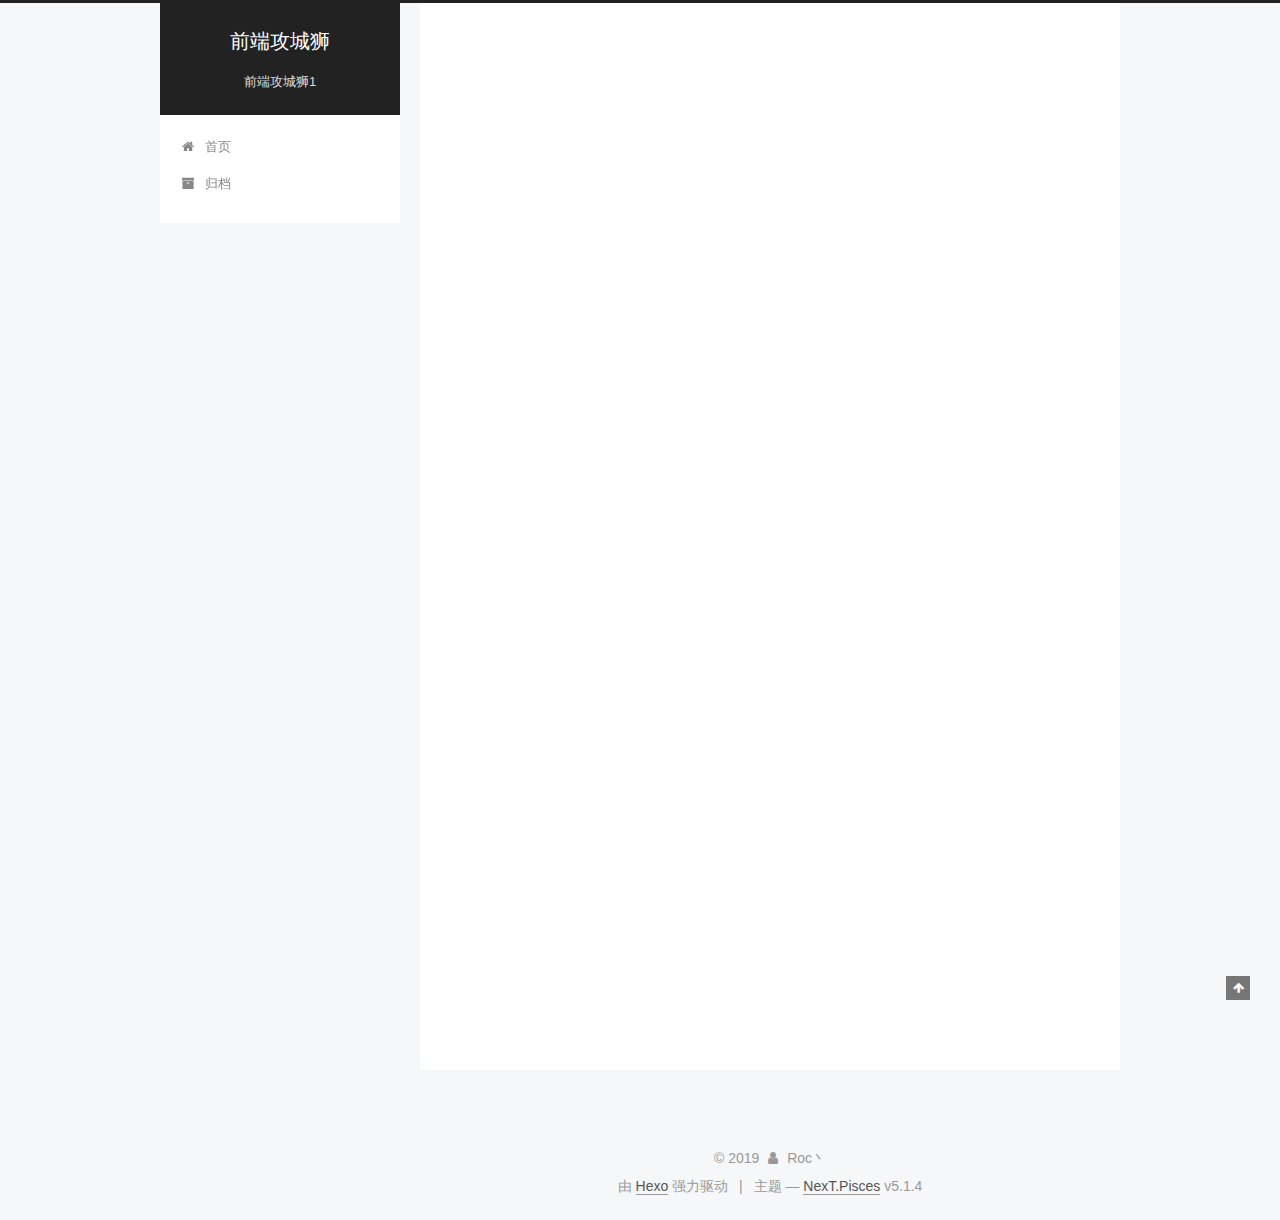
==== commit 951e1050: "Site updated: 2019-06-07 18:13:19" ====
--- a/index.html
+++ b/index.html
@@ -5,7 +5,7 @@
   
 
 
-<html class="theme-next pisces use-motion" lang>
+<html class="theme-next pisces use-motion" lang="zh-Hans">
 <head><meta name="generator" content="Hexo 3.8.0">
   <meta charset="UTF-8">
 <meta http-equiv="X-UA-Compatible" content="IE=edge">
@@ -79,13 +79,16 @@
 
 
 
+<meta name="description" content="前端攻城狮2">
 <meta property="og:type" content="website">
-<meta property="og:title" content="Hexo">
+<meta property="og:title" content="前端攻城狮">
 <meta property="og:url" content="http://yoursite.com/index.html">
-<meta property="og:site_name" content="Hexo">
-<meta property="og:locale" content="default">
+<meta property="og:site_name" content="前端攻城狮">
+<meta property="og:description" content="前端攻城狮2">
+<meta property="og:locale" content="zh-Hans">
 <meta name="twitter:card" content="summary">
-<meta name="twitter:title" content="Hexo">
+<meta name="twitter:title" content="前端攻城狮">
+<meta name="twitter:description" content="前端攻城狮2">
 
 
 
@@ -101,7 +104,7 @@
     motion: {"enable":true,"async":false,"transition":{"post_block":"fadeIn","post_header":"slideDownIn","post_body":"slideDownIn","coll_header":"slideLeftIn","sidebar":"slideUpIn"}},
     duoshuo: {
       userId: '0',
-      author: 'Author'
+      author: '博主'
     },
     algolia: {
       applicationID: '',
@@ -121,7 +124,7 @@
 
 
 
-  <title>Hexo</title>
+  <title>前端攻城狮</title>
   
 
 
@@ -133,7 +136,7 @@
 
 </head>
 
-<body itemscope itemtype="http://schema.org/WebPage" lang="default">
+<body itemscope itemtype="http://schema.org/WebPage" lang="zh-Hans">
 
   
   
@@ -152,12 +155,12 @@
     <div class="custom-logo-site-title">
       <a href="/" class="brand" rel="start">
         <span class="logo-line-before"><i></i></span>
-        <span class="site-title">Hexo</span>
+        <span class="site-title">前端攻城狮</span>
         <span class="logo-line-after"><i></i></span>
       </a>
     </div>
       
-        <p class="site-subtitle"></p>
+        <p class="site-subtitle">前端攻城狮1</p>
       
   </div>
 
@@ -182,7 +185,7 @@
             
               <i class="menu-item-icon fa fa-fw fa-home"></i> <br>
             
-            Home
+            首页
           </a>
         </li>
       
@@ -192,7 +195,7 @@
             
               <i class="menu-item-icon fa fa-fw fa-archive"></i> <br>
             
-            Archives
+            归档
           </a>
         </li>
       
@@ -232,13 +235,13 @@
     <link itemprop="mainEntityOfPage" href="http://yoursite.com/2019/06/07/hello-world/">
 
     <span hidden itemprop="author" itemscope itemtype="http://schema.org/Person">
-      <meta itemprop="name" content="John Doe">
+      <meta itemprop="name" content="Roc丶">
       <meta itemprop="description" content>
       <meta itemprop="image" content="/images/avatar.gif">
     </span>
 
     <span hidden itemprop="publisher" itemscope itemtype="http://schema.org/Organization">
-      <meta itemprop="name" content="Hexo">
+      <meta itemprop="name" content="前端攻城狮">
     </span>
 
     
@@ -258,9 +261,9 @@
                 <i class="fa fa-calendar-o"></i>
               </span>
               
-                <span class="post-meta-item-text">Posted on</span>
+                <span class="post-meta-item-text">发表于</span>
               
-              <time title="Post created" itemprop="dateCreated datePublished" datetime="2019-06-07T17:20:49+08:00">
+              <time title="创建于" itemprop="dateCreated datePublished" datetime="2019-06-07T09:20:49Z">
                 2019-06-07
               </time>
             
@@ -383,8 +386,8 @@
         <div class="site-overview">
           <div class="site-author motion-element" itemprop="author" itemscope itemtype="http://schema.org/Person">
             
-              <p class="site-author-name" itemprop="name">John Doe</p>
-              <p class="site-description motion-element" itemprop="description"></p>
+              <p class="site-author-name" itemprop="name">Roc丶</p>
+              <p class="site-description motion-element" itemprop="description">前端攻城狮2</p>
           </div>
 
           <nav class="site-state motion-element">
@@ -395,7 +398,7 @@
                 <a href="/archives/">
               
                   <span class="site-state-item-count">1</span>
-                  <span class="site-state-item-name">posts</span>
+                  <span class="site-state-item-name">日志</span>
                 </a>
               </div>
             
@@ -439,13 +442,13 @@
   <span class="with-love">
     <i class="fa fa-user"></i>
   </span>
-  <span class="author" itemprop="copyrightHolder">John Doe</span>
+  <span class="author" itemprop="copyrightHolder">Roc丶</span>
 
   
 </div>
 
 
-  <div class="powered-by">Powered by <a class="theme-link" target="_blank" href="https://hexo.io">Hexo</a></div>
+  <div class="powered-by">由 <a class="theme-link" target="_blank" href="https://hexo.io">Hexo</a> 强力驱动</div>
 
 
 
@@ -453,7 +456,7 @@
 
 
 
-  <div class="theme-info">Theme &mdash; <a class="theme-link" target="_blank" href="https://github.com/iissnan/hexo-theme-next">NexT.Pisces</a> v5.1.4</div>
+  <div class="theme-info">主题 &mdash; <a class="theme-link" target="_blank" href="https://github.com/iissnan/hexo-theme-next">NexT.Pisces</a> v5.1.4</div>
 
 
 
--- a/css/main.css
+++ b/css/main.css
@@ -1823,7 +1823,7 @@
   width: 4px;
   height: 4px;
   border-radius: 50%;
-  background: #f7f;
+  background: #e9abff;
 }
 .links-of-blogroll {
   font-size: 13px;
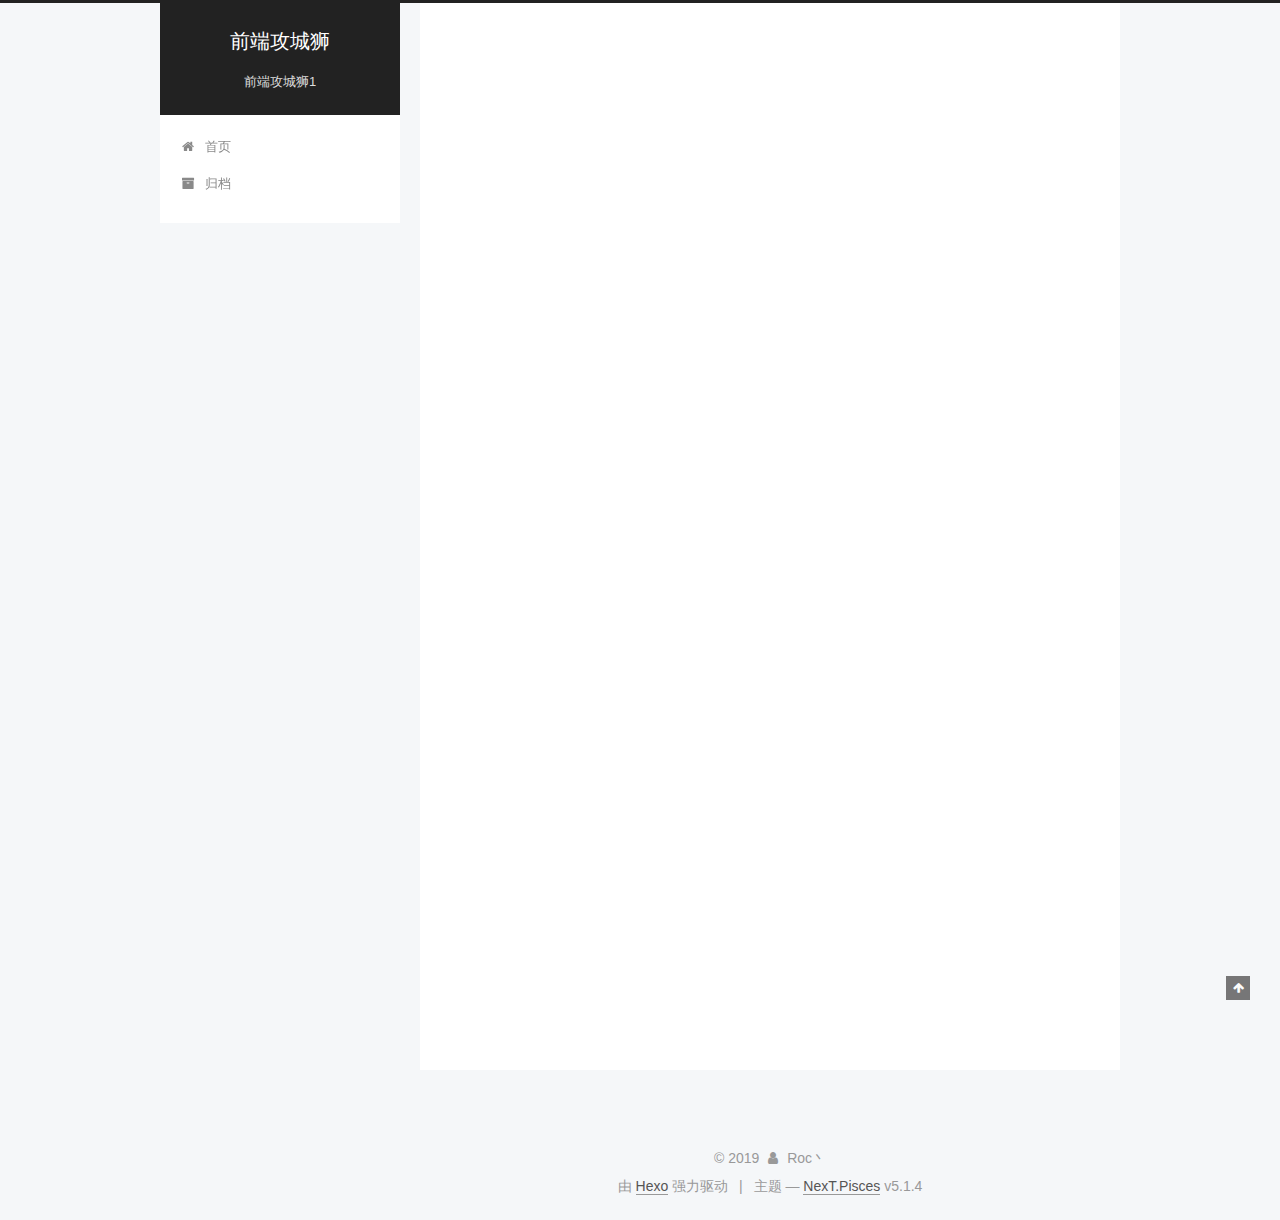
==== commit 6548e75b: "Site updated: 2019-06-07 18:31:14" ====
--- a/index.html
+++ b/index.html
@@ -237,7 +237,7 @@
     <span hidden itemprop="author" itemscope itemtype="http://schema.org/Person">
       <meta itemprop="name" content="Roc丶">
       <meta itemprop="description" content>
-      <meta itemprop="image" content="/images/avatar.gif">
+      <meta itemprop="image" content="/source/images/avatar.jpg">
     </span>
 
     <span hidden itemprop="publisher" itemscope itemtype="http://schema.org/Organization">
@@ -386,6 +386,8 @@
         <div class="site-overview">
           <div class="site-author motion-element" itemprop="author" itemscope itemtype="http://schema.org/Person">
             
+              <img class="site-author-image" itemprop="image" src="/source/images/avatar.jpg" alt="Roc丶">
+            
               <p class="site-author-name" itemprop="name">Roc丶</p>
               <p class="site-description motion-element" itemprop="description">前端攻城狮2</p>
           </div>
--- a/css/main.css
+++ b/css/main.css
@@ -1823,7 +1823,7 @@
   width: 4px;
   height: 4px;
   border-radius: 50%;
-  background: #e9abff;
+  background: #6c94ed;
 }
 .links-of-blogroll {
   font-size: 13px;
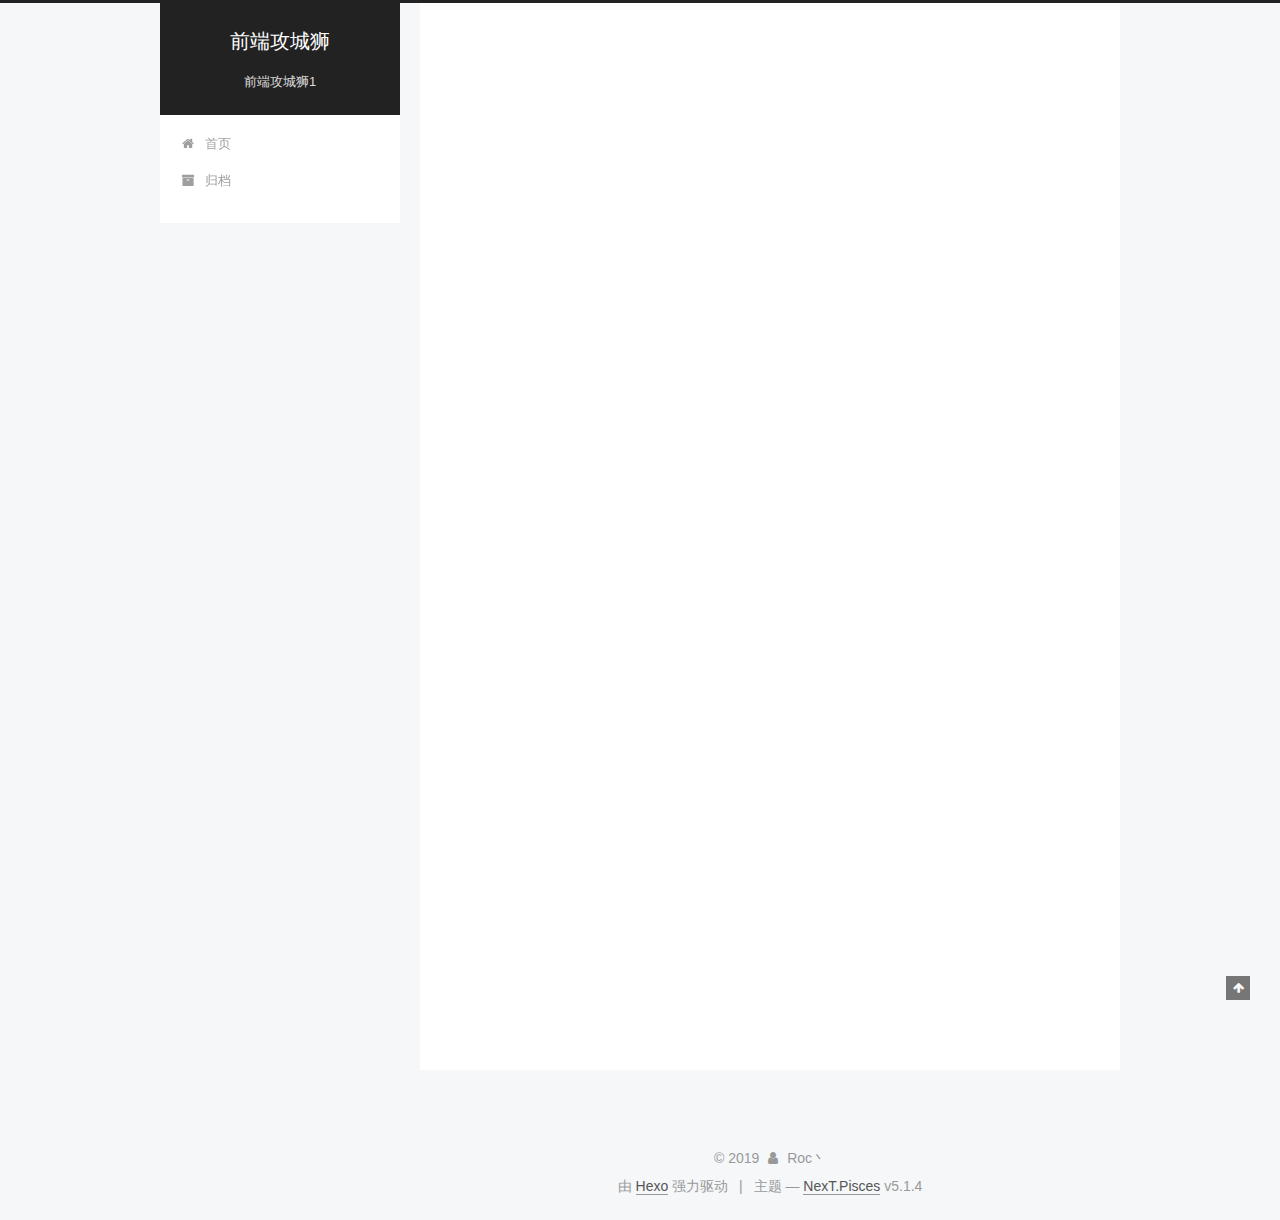
==== commit c69ad37b: "Site updated: 2019-06-07 18:35:49" ====
--- a/index.html
+++ b/index.html
@@ -237,7 +237,7 @@
     <span hidden itemprop="author" itemscope itemtype="http://schema.org/Person">
       <meta itemprop="name" content="Roc丶">
       <meta itemprop="description" content>
-      <meta itemprop="image" content="/source/images/avatar.jpg">
+      <meta itemprop="image" content="/images/avatar.jpg">
     </span>
 
     <span hidden itemprop="publisher" itemscope itemtype="http://schema.org/Organization">
@@ -386,7 +386,7 @@
         <div class="site-overview">
           <div class="site-author motion-element" itemprop="author" itemscope itemtype="http://schema.org/Person">
             
-              <img class="site-author-image" itemprop="image" src="/source/images/avatar.jpg" alt="Roc丶">
+              <img class="site-author-image" itemprop="image" src="/images/avatar.jpg" alt="Roc丶">
             
               <p class="site-author-name" itemprop="name">Roc丶</p>
               <p class="site-description motion-element" itemprop="description">前端攻城狮2</p>
--- a/css/main.css
+++ b/css/main.css
@@ -1823,7 +1823,7 @@
   width: 4px;
   height: 4px;
   border-radius: 50%;
-  background: #6c94ed;
+  background: #13ff2b;
 }
 .links-of-blogroll {
   font-size: 13px;
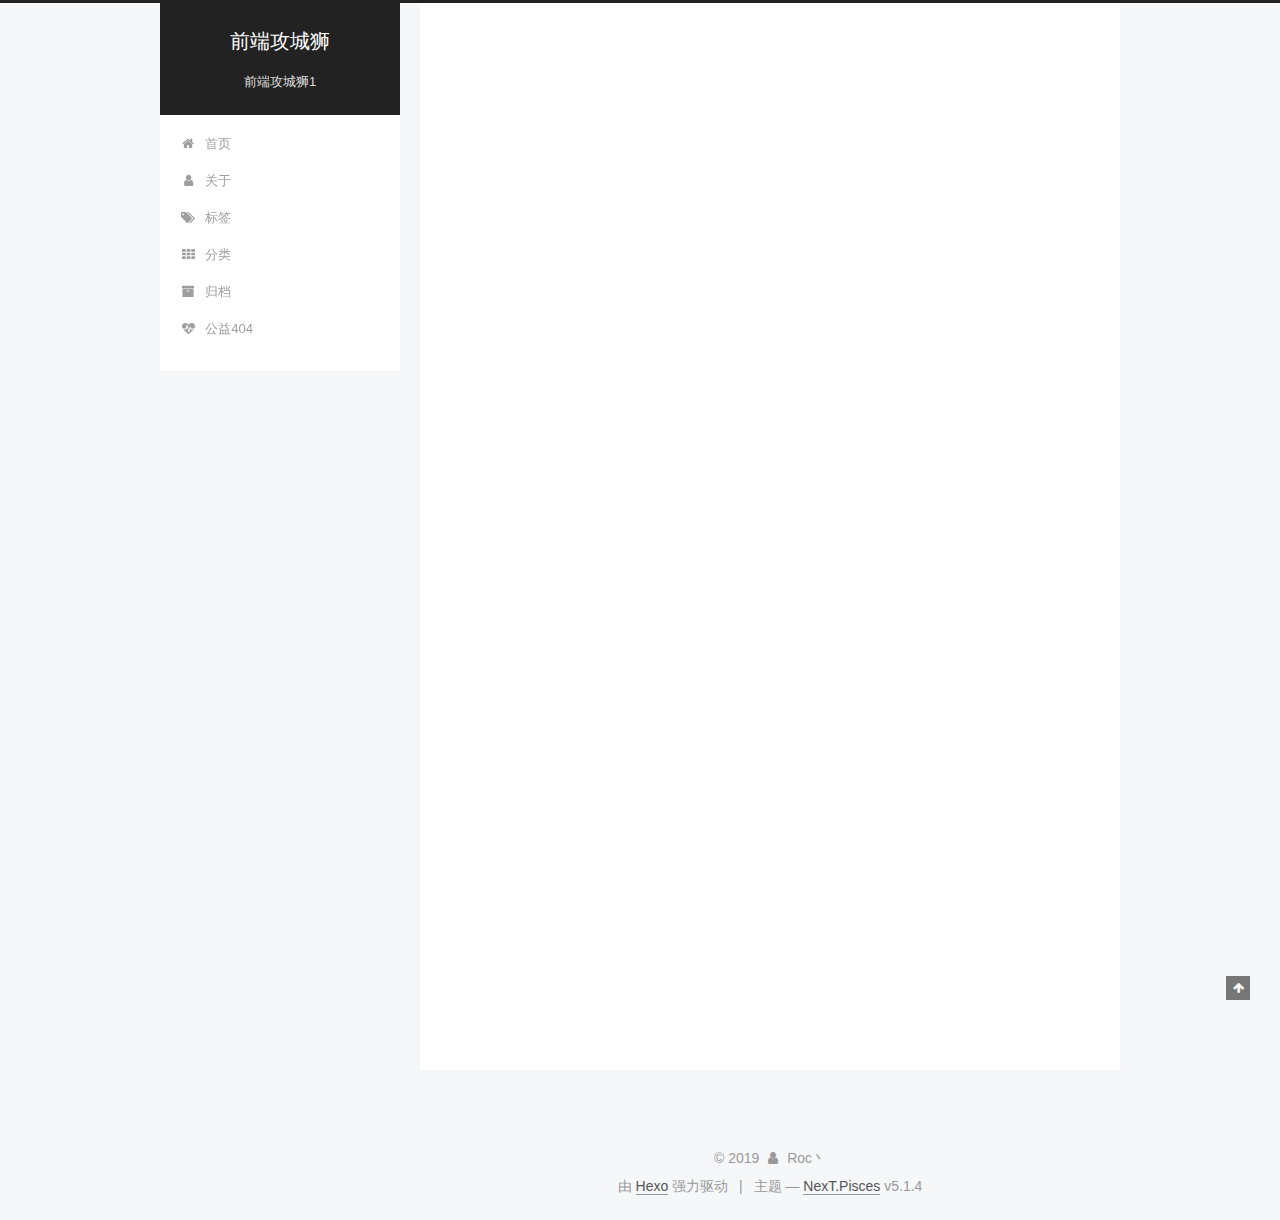
==== commit 52fbd9db: "Site updated: 2019-06-07 18:44:08" ====
--- a/index.html
+++ b/index.html
@@ -190,12 +190,52 @@
         </li>
       
         
+        <li class="menu-item menu-item-about">
+          <a href="/about/" rel="section">
+            
+              <i class="menu-item-icon fa fa-fw fa-user"></i> <br>
+            
+            关于
+          </a>
+        </li>
+      
+        
+        <li class="menu-item menu-item-tags">
+          <a href="/tags/" rel="section">
+            
+              <i class="menu-item-icon fa fa-fw fa-tags"></i> <br>
+            
+            标签
+          </a>
+        </li>
+      
+        
+        <li class="menu-item menu-item-categories">
+          <a href="/categories/" rel="section">
+            
+              <i class="menu-item-icon fa fa-fw fa-th"></i> <br>
+            
+            分类
+          </a>
+        </li>
+      
+        
         <li class="menu-item menu-item-archives">
           <a href="/archives/" rel="section">
             
               <i class="menu-item-icon fa fa-fw fa-archive"></i> <br>
             
             归档
+          </a>
+        </li>
+      
+        
+        <li class="menu-item menu-item-commonweal">
+          <a href="/404/" rel="section">
+            
+              <i class="menu-item-icon fa fa-fw fa-heartbeat"></i> <br>
+            
+            公益404
           </a>
         </li>
       
--- a/css/main.css
+++ b/css/main.css
@@ -1823,7 +1823,7 @@
   width: 4px;
   height: 4px;
   border-radius: 50%;
-  background: #13ff2b;
+  background: #ab4961;
 }
 .links-of-blogroll {
   font-size: 13px;
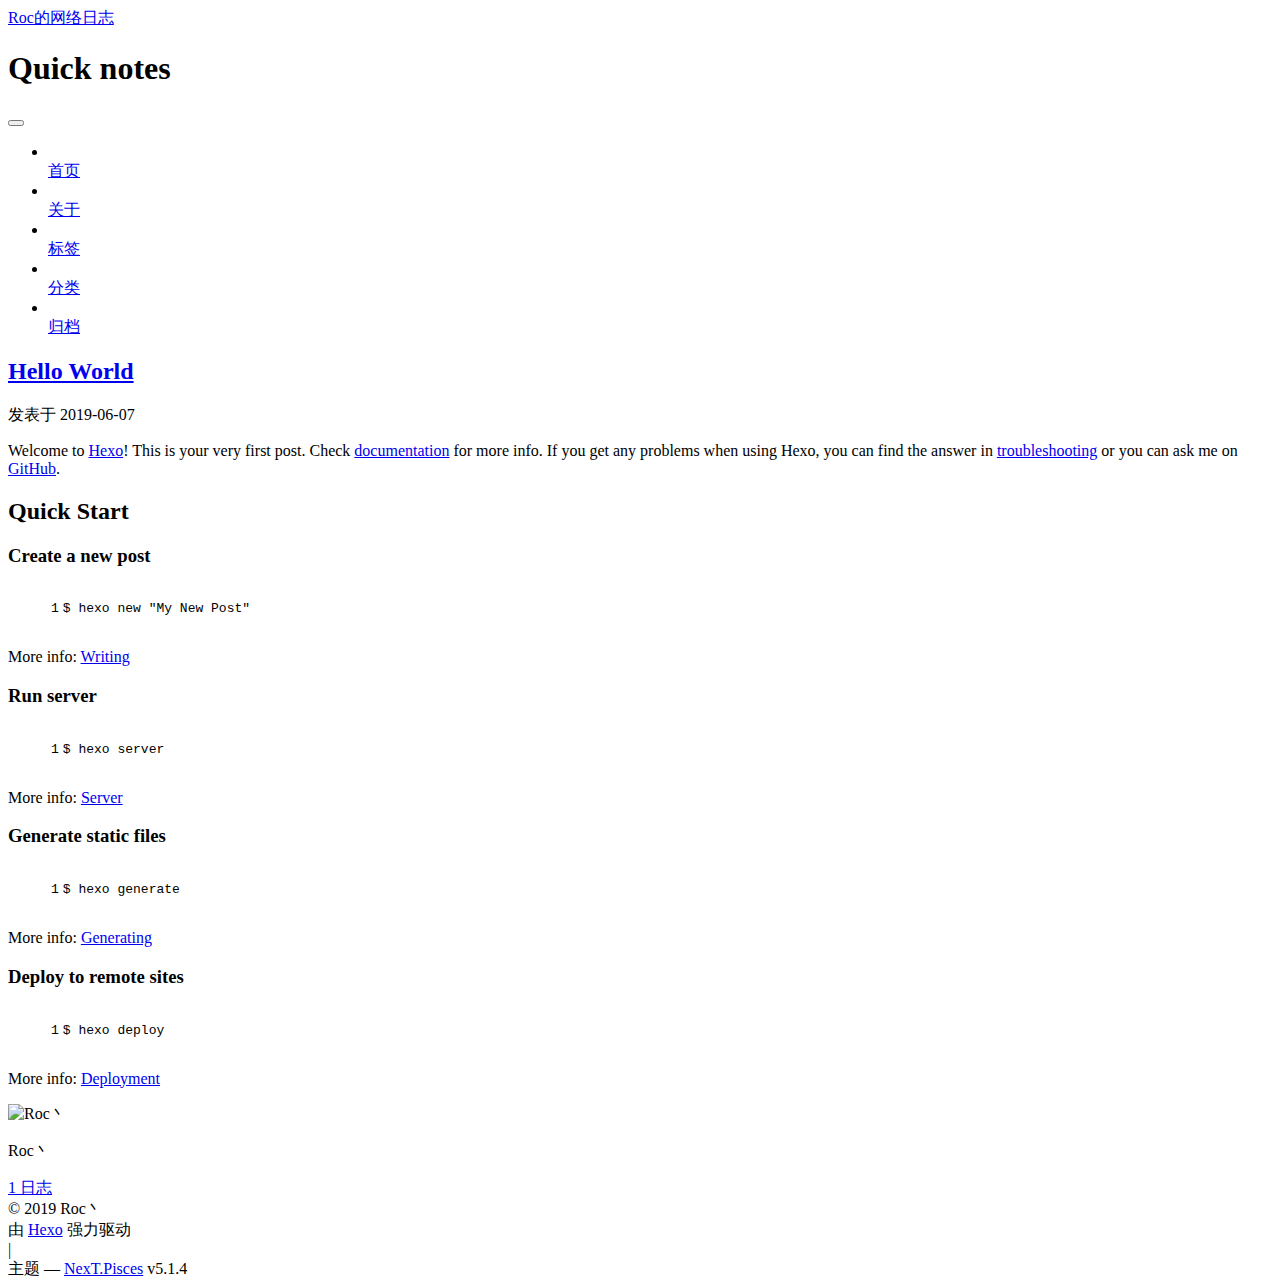
==== commit 26e036f3: "Site updated: 2019-06-07 19:19:00" ====
--- a/index.html
+++ b/index.html
@@ -40,29 +40,29 @@
 
   
   
-  <link href="/lib/fancybox/source/jquery.fancybox.css?v=2.1.5" rel="stylesheet" type="text/css">
-
-
-
-
-
-
-
-<link href="/lib/font-awesome/css/font-awesome.min.css?v=4.6.2" rel="stylesheet" type="text/css">
-
-<link href="/css/main.css?v=5.1.4" rel="stylesheet" type="text/css">
-
-
-  <link rel="apple-touch-icon" sizes="180x180" href="/images/apple-touch-icon-next.png?v=5.1.4">
-
-
-  <link rel="icon" type="image/png" sizes="32x32" href="/images/favicon-32x32-next.png?v=5.1.4">
-
-
-  <link rel="icon" type="image/png" sizes="16x16" href="/images/favicon-16x16-next.png?v=5.1.4">
-
-
-  <link rel="mask-icon" href="/images/logo.svg?v=5.1.4" color="#222">
+  <link href="/blog/lib/fancybox/source/jquery.fancybox.css?v=2.1.5" rel="stylesheet" type="text/css">
+
+
+
+
+
+
+
+<link href="/blog/lib/font-awesome/css/font-awesome.min.css?v=4.6.2" rel="stylesheet" type="text/css">
+
+<link href="/blog/css/main.css?v=5.1.4" rel="stylesheet" type="text/css">
+
+
+  <link rel="apple-touch-icon" sizes="180x180" href="/blog/images/apple-touch-icon-next.png?v=5.1.4">
+
+
+  <link rel="icon" type="image/png" sizes="32x32" href="/blog/images/favicon-32x32-next.png?v=5.1.4">
+
+
+  <link rel="icon" type="image/png" sizes="16x16" href="/blog/images/favicon-16x16-next.png?v=5.1.4">
+
+
+  <link rel="mask-icon" href="/blog/images/logo.svg?v=5.1.4" color="#222">
 
 
 
@@ -79,23 +79,23 @@
 
 
 
-<meta name="description" content="前端攻城狮2">
+<meta name="description" content="前端攻城狮">
 <meta property="og:type" content="website">
-<meta property="og:title" content="前端攻城狮">
-<meta property="og:url" content="http://yoursite.com/index.html">
-<meta property="og:site_name" content="前端攻城狮">
-<meta property="og:description" content="前端攻城狮2">
+<meta property="og:title" content="Roc的网络日志">
+<meta property="og:url" content="https://cuipeng.design/index.html">
+<meta property="og:site_name" content="Roc的网络日志">
+<meta property="og:description" content="前端攻城狮">
 <meta property="og:locale" content="zh-Hans">
 <meta name="twitter:card" content="summary">
-<meta name="twitter:title" content="前端攻城狮">
-<meta name="twitter:description" content="前端攻城狮2">
+<meta name="twitter:title" content="Roc的网络日志">
+<meta name="twitter:description" content="前端攻城狮">
 
 
 
 <script type="text/javascript" id="hexo.configurations">
   var NexT = window.NexT || {};
   var CONFIG = {
-    root: '/',
+    root: '/blog/',
     scheme: 'Pisces',
     version: '5.1.4',
     sidebar: {"position":"left","display":"post","offset":12,"b2t":false,"scrollpercent":false,"onmobile":false},
@@ -118,13 +118,13 @@
 
 
 
-  <link rel="canonical" href="http://yoursite.com/">
-
-
-
-
-
-  <title>前端攻城狮</title>
+  <link rel="canonical" href="https://cuipeng.design/">
+
+
+
+
+
+  <title>Roc的网络日志</title>
   
 
 
@@ -153,14 +153,14 @@
     
 
     <div class="custom-logo-site-title">
-      <a href="/" class="brand" rel="start">
+      <a href="/blog/" class="brand" rel="start">
         <span class="logo-line-before"><i></i></span>
-        <span class="site-title">前端攻城狮</span>
+        <span class="site-title">Roc的网络日志</span>
         <span class="logo-line-after"><i></i></span>
       </a>
     </div>
       
-        <p class="site-subtitle">前端攻城狮1</p>
+        <h1 class="site-subtitle" itemprop="description">Quick notes</h1>
       
   </div>
 
@@ -181,7 +181,7 @@
       
         
         <li class="menu-item menu-item-home">
-          <a href="/" rel="section">
+          <a href="/blog/" rel="section">
             
               <i class="menu-item-icon fa fa-fw fa-home"></i> <br>
             
@@ -191,7 +191,7 @@
       
         
         <li class="menu-item menu-item-about">
-          <a href="/about/" rel="section">
+          <a href="/blog/about/" rel="section">
             
               <i class="menu-item-icon fa fa-fw fa-user"></i> <br>
             
@@ -201,7 +201,7 @@
       
         
         <li class="menu-item menu-item-tags">
-          <a href="/tags/" rel="section">
+          <a href="/blog/tags/" rel="section">
             
               <i class="menu-item-icon fa fa-fw fa-tags"></i> <br>
             
@@ -211,7 +211,7 @@
       
         
         <li class="menu-item menu-item-categories">
-          <a href="/categories/" rel="section">
+          <a href="/blog/categories/" rel="section">
             
               <i class="menu-item-icon fa fa-fw fa-th"></i> <br>
             
@@ -221,21 +221,11 @@
       
         
         <li class="menu-item menu-item-archives">
-          <a href="/archives/" rel="section">
+          <a href="/blog/archives/" rel="section">
             
               <i class="menu-item-icon fa fa-fw fa-archive"></i> <br>
             
             归档
-          </a>
-        </li>
-      
-        
-        <li class="menu-item menu-item-commonweal">
-          <a href="/404/" rel="section">
-            
-              <i class="menu-item-icon fa fa-fw fa-heartbeat"></i> <br>
-            
-            公益404
           </a>
         </li>
       
@@ -272,16 +262,16 @@
   
   
   <div class="post-block">
-    <link itemprop="mainEntityOfPage" href="http://yoursite.com/2019/06/07/hello-world/">
+    <link itemprop="mainEntityOfPage" href="https://cuipeng.design/blog/2019/06/07/hello-world/">
 
     <span hidden itemprop="author" itemscope itemtype="http://schema.org/Person">
       <meta itemprop="name" content="Roc丶">
       <meta itemprop="description" content>
-      <meta itemprop="image" content="/images/avatar.jpg">
+      <meta itemprop="image" content="/blog/images/avatar.jpg">
     </span>
 
     <span hidden itemprop="publisher" itemscope itemtype="http://schema.org/Organization">
-      <meta itemprop="name" content="前端攻城狮">
+      <meta itemprop="name" content="Roc的网络日志">
     </span>
 
     
@@ -289,9 +279,9 @@
 
         
         
-          <h1 class="post-title" itemprop="name headline">
+          <h2 class="post-title" itemprop="name headline">
                 
-                <a class="post-title-link" href="/2019/06/07/hello-world/" itemprop="url">Hello World</a></h1>
+                <a class="post-title-link" href="/blog/2019/06/07/hello-world/" itemprop="url">Hello World</a></h2>
         
 
         <div class="post-meta">
@@ -426,10 +416,10 @@
         <div class="site-overview">
           <div class="site-author motion-element" itemprop="author" itemscope itemtype="http://schema.org/Person">
             
-              <img class="site-author-image" itemprop="image" src="/images/avatar.jpg" alt="Roc丶">
+              <img class="site-author-image" itemprop="image" src="/blog/images/avatar.jpg" alt="Roc丶">
             
               <p class="site-author-name" itemprop="name">Roc丶</p>
-              <p class="site-description motion-element" itemprop="description">前端攻城狮2</p>
+              <p class="site-description motion-element" itemprop="description"></p>
           </div>
 
           <nav class="site-state motion-element">
@@ -437,7 +427,7 @@
             
               <div class="site-state-item site-state-posts">
               
-                <a href="/archives/">
+                <a href="/blog/archives/">
               
                   <span class="site-state-item-count">1</span>
                   <span class="site-state-item-name">日志</span>
@@ -557,60 +547,60 @@
 
   
   
-    <script type="text/javascript" src="/lib/jquery/index.js?v=2.1.3"></script>
-  
-
-  
-  
-    <script type="text/javascript" src="/lib/fastclick/lib/fastclick.min.js?v=1.0.6"></script>
-  
-
-  
-  
-    <script type="text/javascript" src="/lib/jquery_lazyload/jquery.lazyload.js?v=1.9.7"></script>
-  
-
-  
-  
-    <script type="text/javascript" src="/lib/velocity/velocity.min.js?v=1.2.1"></script>
-  
-
-  
-  
-    <script type="text/javascript" src="/lib/velocity/velocity.ui.min.js?v=1.2.1"></script>
-  
-
-  
-  
-    <script type="text/javascript" src="/lib/fancybox/source/jquery.fancybox.pack.js?v=2.1.5"></script>
-  
-
-
-  
-
-
-  <script type="text/javascript" src="/js/src/utils.js?v=5.1.4"></script>
-
-  <script type="text/javascript" src="/js/src/motion.js?v=5.1.4"></script>
-
-
-
-  
-  
-
-
-  <script type="text/javascript" src="/js/src/affix.js?v=5.1.4"></script>
-
-  <script type="text/javascript" src="/js/src/schemes/pisces.js?v=5.1.4"></script>
-
-
-
-  
-
-  
-
-
-  <script type="text/javascript" src="/js/src/bootstrap.js?v=5.1.4"></script>
+    <script type="text/javascript" src="/blog/lib/jquery/index.js?v=2.1.3"></script>
+  
+
+  
+  
+    <script type="text/javascript" src="/blog/lib/fastclick/lib/fastclick.min.js?v=1.0.6"></script>
+  
+
+  
+  
+    <script type="text/javascript" src="/blog/lib/jquery_lazyload/jquery.lazyload.js?v=1.9.7"></script>
+  
+
+  
+  
+    <script type="text/javascript" src="/blog/lib/velocity/velocity.min.js?v=1.2.1"></script>
+  
+
+  
+  
+    <script type="text/javascript" src="/blog/lib/velocity/velocity.ui.min.js?v=1.2.1"></script>
+  
+
+  
+  
+    <script type="text/javascript" src="/blog/lib/fancybox/source/jquery.fancybox.pack.js?v=2.1.5"></script>
+  
+
+
+  
+
+
+  <script type="text/javascript" src="/blog/js/src/utils.js?v=5.1.4"></script>
+
+  <script type="text/javascript" src="/blog/js/src/motion.js?v=5.1.4"></script>
+
+
+
+  
+  
+
+
+  <script type="text/javascript" src="/blog/js/src/affix.js?v=5.1.4"></script>
+
+  <script type="text/javascript" src="/blog/js/src/schemes/pisces.js?v=5.1.4"></script>
+
+
+
+  
+
+  
+
+
+  <script type="text/javascript" src="/blog/js/src/bootstrap.js?v=5.1.4"></script>
 
 
 
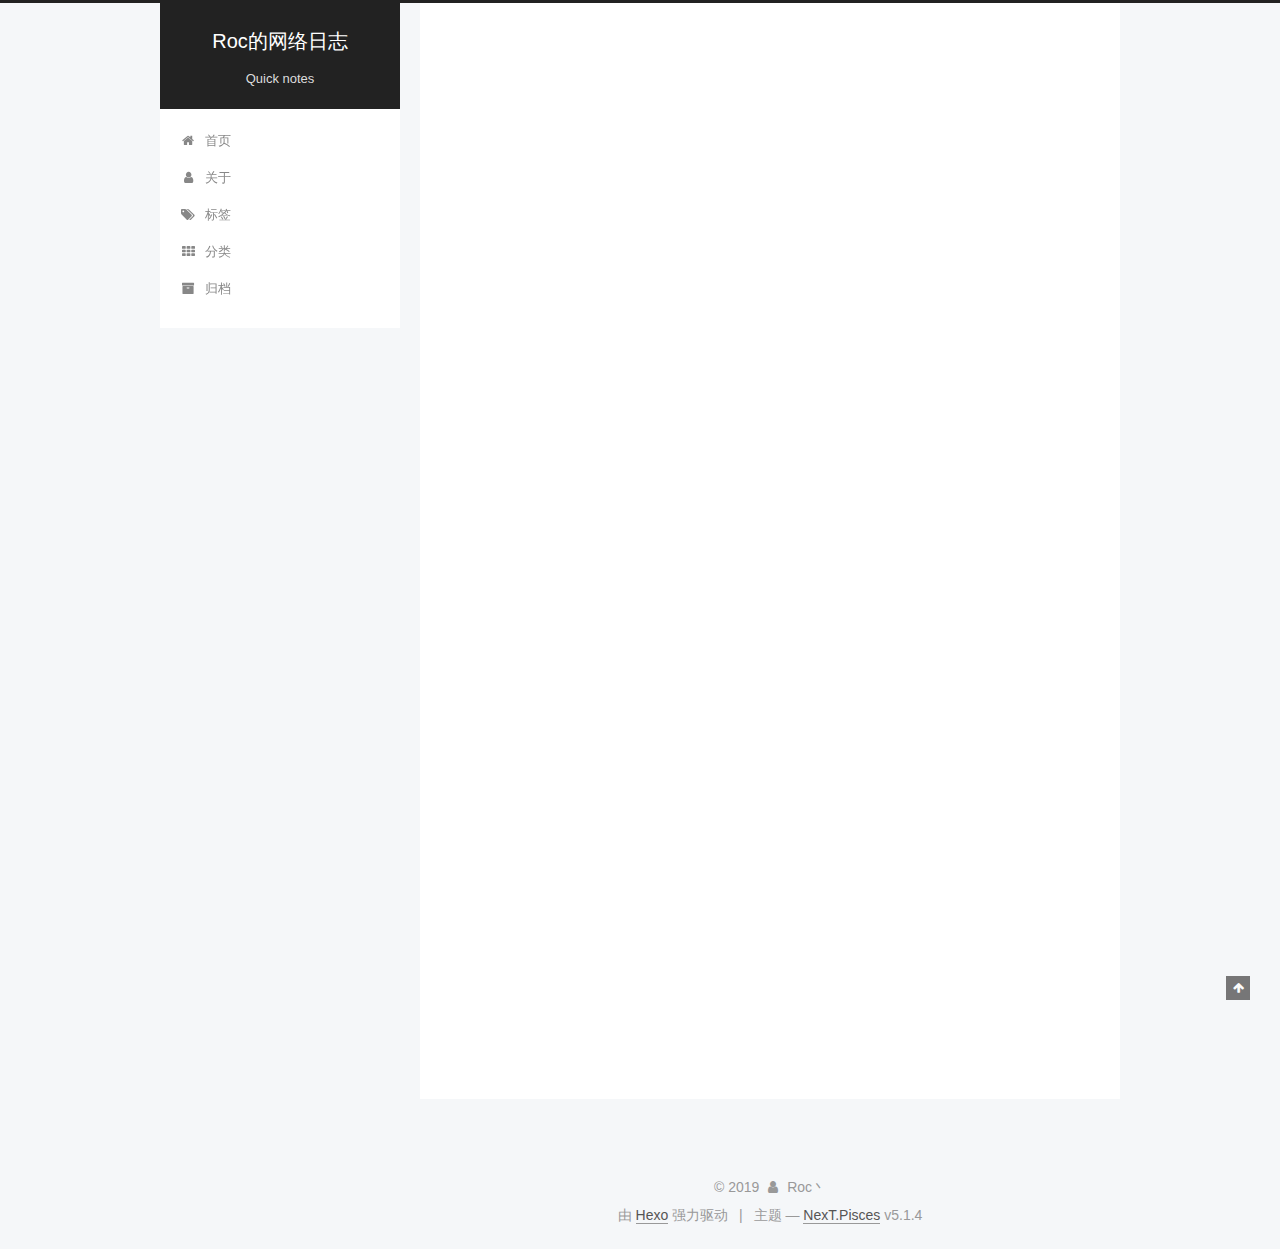
==== commit 6f154142: "Site updated: 2019-06-07 19:20:40" ====
--- a/index.html
+++ b/index.html
@@ -40,29 +40,29 @@
 
   
   
-  <link href="/blog/lib/fancybox/source/jquery.fancybox.css?v=2.1.5" rel="stylesheet" type="text/css">
-
-
-
-
-
-
-
-<link href="/blog/lib/font-awesome/css/font-awesome.min.css?v=4.6.2" rel="stylesheet" type="text/css">
-
-<link href="/blog/css/main.css?v=5.1.4" rel="stylesheet" type="text/css">
-
-
-  <link rel="apple-touch-icon" sizes="180x180" href="/blog/images/apple-touch-icon-next.png?v=5.1.4">
-
-
-  <link rel="icon" type="image/png" sizes="32x32" href="/blog/images/favicon-32x32-next.png?v=5.1.4">
-
-
-  <link rel="icon" type="image/png" sizes="16x16" href="/blog/images/favicon-16x16-next.png?v=5.1.4">
-
-
-  <link rel="mask-icon" href="/blog/images/logo.svg?v=5.1.4" color="#222">
+  <link href="/lib/fancybox/source/jquery.fancybox.css?v=2.1.5" rel="stylesheet" type="text/css">
+
+
+
+
+
+
+
+<link href="/lib/font-awesome/css/font-awesome.min.css?v=4.6.2" rel="stylesheet" type="text/css">
+
+<link href="/css/main.css?v=5.1.4" rel="stylesheet" type="text/css">
+
+
+  <link rel="apple-touch-icon" sizes="180x180" href="/images/apple-touch-icon-next.png?v=5.1.4">
+
+
+  <link rel="icon" type="image/png" sizes="32x32" href="/images/favicon-32x32-next.png?v=5.1.4">
+
+
+  <link rel="icon" type="image/png" sizes="16x16" href="/images/favicon-16x16-next.png?v=5.1.4">
+
+
+  <link rel="mask-icon" href="/images/logo.svg?v=5.1.4" color="#222">
 
 
 
@@ -95,7 +95,7 @@
 <script type="text/javascript" id="hexo.configurations">
   var NexT = window.NexT || {};
   var CONFIG = {
-    root: '/blog/',
+    root: '/',
     scheme: 'Pisces',
     version: '5.1.4',
     sidebar: {"position":"left","display":"post","offset":12,"b2t":false,"scrollpercent":false,"onmobile":false},
@@ -153,7 +153,7 @@
     
 
     <div class="custom-logo-site-title">
-      <a href="/blog/" class="brand" rel="start">
+      <a href="/" class="brand" rel="start">
         <span class="logo-line-before"><i></i></span>
         <span class="site-title">Roc的网络日志</span>
         <span class="logo-line-after"><i></i></span>
@@ -181,7 +181,7 @@
       
         
         <li class="menu-item menu-item-home">
-          <a href="/blog/" rel="section">
+          <a href="/" rel="section">
             
               <i class="menu-item-icon fa fa-fw fa-home"></i> <br>
             
@@ -191,7 +191,7 @@
       
         
         <li class="menu-item menu-item-about">
-          <a href="/blog/about/" rel="section">
+          <a href="/about/" rel="section">
             
               <i class="menu-item-icon fa fa-fw fa-user"></i> <br>
             
@@ -201,7 +201,7 @@
       
         
         <li class="menu-item menu-item-tags">
-          <a href="/blog/tags/" rel="section">
+          <a href="/tags/" rel="section">
             
               <i class="menu-item-icon fa fa-fw fa-tags"></i> <br>
             
@@ -211,7 +211,7 @@
       
         
         <li class="menu-item menu-item-categories">
-          <a href="/blog/categories/" rel="section">
+          <a href="/categories/" rel="section">
             
               <i class="menu-item-icon fa fa-fw fa-th"></i> <br>
             
@@ -221,7 +221,7 @@
       
         
         <li class="menu-item menu-item-archives">
-          <a href="/blog/archives/" rel="section">
+          <a href="/archives/" rel="section">
             
               <i class="menu-item-icon fa fa-fw fa-archive"></i> <br>
             
@@ -262,12 +262,12 @@
   
   
   <div class="post-block">
-    <link itemprop="mainEntityOfPage" href="https://cuipeng.design/blog/2019/06/07/hello-world/">
+    <link itemprop="mainEntityOfPage" href="https://cuipeng.design/2019/06/07/hello-world/">
 
     <span hidden itemprop="author" itemscope itemtype="http://schema.org/Person">
       <meta itemprop="name" content="Roc丶">
       <meta itemprop="description" content>
-      <meta itemprop="image" content="/blog/images/avatar.jpg">
+      <meta itemprop="image" content="/images/avatar.jpg">
     </span>
 
     <span hidden itemprop="publisher" itemscope itemtype="http://schema.org/Organization">
@@ -281,7 +281,7 @@
         
           <h2 class="post-title" itemprop="name headline">
                 
-                <a class="post-title-link" href="/blog/2019/06/07/hello-world/" itemprop="url">Hello World</a></h2>
+                <a class="post-title-link" href="/2019/06/07/hello-world/" itemprop="url">Hello World</a></h2>
         
 
         <div class="post-meta">
@@ -416,7 +416,7 @@
         <div class="site-overview">
           <div class="site-author motion-element" itemprop="author" itemscope itemtype="http://schema.org/Person">
             
-              <img class="site-author-image" itemprop="image" src="/blog/images/avatar.jpg" alt="Roc丶">
+              <img class="site-author-image" itemprop="image" src="/images/avatar.jpg" alt="Roc丶">
             
               <p class="site-author-name" itemprop="name">Roc丶</p>
               <p class="site-description motion-element" itemprop="description"></p>
@@ -427,7 +427,7 @@
             
               <div class="site-state-item site-state-posts">
               
-                <a href="/blog/archives/">
+                <a href="/archives/">
               
                   <span class="site-state-item-count">1</span>
                   <span class="site-state-item-name">日志</span>
@@ -547,60 +547,60 @@
 
   
   
-    <script type="text/javascript" src="/blog/lib/jquery/index.js?v=2.1.3"></script>
-  
-
-  
-  
-    <script type="text/javascript" src="/blog/lib/fastclick/lib/fastclick.min.js?v=1.0.6"></script>
-  
-
-  
-  
-    <script type="text/javascript" src="/blog/lib/jquery_lazyload/jquery.lazyload.js?v=1.9.7"></script>
-  
-
-  
-  
-    <script type="text/javascript" src="/blog/lib/velocity/velocity.min.js?v=1.2.1"></script>
-  
-
-  
-  
-    <script type="text/javascript" src="/blog/lib/velocity/velocity.ui.min.js?v=1.2.1"></script>
-  
-
-  
-  
-    <script type="text/javascript" src="/blog/lib/fancybox/source/jquery.fancybox.pack.js?v=2.1.5"></script>
-  
-
-
-  
-
-
-  <script type="text/javascript" src="/blog/js/src/utils.js?v=5.1.4"></script>
-
-  <script type="text/javascript" src="/blog/js/src/motion.js?v=5.1.4"></script>
-
-
-
-  
-  
-
-
-  <script type="text/javascript" src="/blog/js/src/affix.js?v=5.1.4"></script>
-
-  <script type="text/javascript" src="/blog/js/src/schemes/pisces.js?v=5.1.4"></script>
-
-
-
-  
-
-  
-
-
-  <script type="text/javascript" src="/blog/js/src/bootstrap.js?v=5.1.4"></script>
+    <script type="text/javascript" src="/lib/jquery/index.js?v=2.1.3"></script>
+  
+
+  
+  
+    <script type="text/javascript" src="/lib/fastclick/lib/fastclick.min.js?v=1.0.6"></script>
+  
+
+  
+  
+    <script type="text/javascript" src="/lib/jquery_lazyload/jquery.lazyload.js?v=1.9.7"></script>
+  
+
+  
+  
+    <script type="text/javascript" src="/lib/velocity/velocity.min.js?v=1.2.1"></script>
+  
+
+  
+  
+    <script type="text/javascript" src="/lib/velocity/velocity.ui.min.js?v=1.2.1"></script>
+  
+
+  
+  
+    <script type="text/javascript" src="/lib/fancybox/source/jquery.fancybox.pack.js?v=2.1.5"></script>
+  
+
+
+  
+
+
+  <script type="text/javascript" src="/js/src/utils.js?v=5.1.4"></script>
+
+  <script type="text/javascript" src="/js/src/motion.js?v=5.1.4"></script>
+
+
+
+  
+  
+
+
+  <script type="text/javascript" src="/js/src/affix.js?v=5.1.4"></script>
+
+  <script type="text/javascript" src="/js/src/schemes/pisces.js?v=5.1.4"></script>
+
+
+
+  
+
+  
+
+
+  <script type="text/javascript" src="/js/src/bootstrap.js?v=5.1.4"></script>
 
 
 
--- a/css/main.css
+++ b/css/main.css
@@ -0,0 +1,2999 @@
+/* normalize.css v3.0.2 | MIT License | git.io/normalize */
+html {
+  font-family: sans-serif; /* 1 */
+  -ms-text-size-adjust: 100%; /* 2 */
+  -webkit-text-size-adjust: 100%; /* 2 */
+}
+body {
+  margin: 0;
+}
+article,
+aside,
+details,
+figcaption,
+figure,
+footer,
+header,
+hgroup,
+main,
+menu,
+nav,
+section,
+summary {
+  display: block;
+}
+audio,
+canvas,
+progress,
+video {
+  display: inline-block; /* 1 */
+  vertical-align: baseline; /* 2 */
+}
+audio:not([controls]) {
+  display: none;
+  height: 0;
+}
+[hidden],
+template {
+  display: none;
+}
+a {
+  background-color: transparent;
+}
+a:active,
+a:hover {
+  outline: 0;
+}
+abbr[title] {
+  border-bottom: 1px dotted;
+}
+b,
+strong {
+  font-weight: bold;
+}
+dfn {
+  font-style: italic;
+}
+h1 {
+  font-size: 2em;
+  margin: 0.67em 0;
+}
+mark {
+  background: #ff0;
+  color: #000;
+}
+small {
+  font-size: 80%;
+}
+sub,
+sup {
+  font-size: 75%;
+  line-height: 0;
+  position: relative;
+  vertical-align: baseline;
+}
+sup {
+  top: -0.5em;
+}
+sub {
+  bottom: -0.25em;
+}
+img {
+  border: 0;
+}
+svg:not(:root) {
+  overflow: hidden;
+}
+figure {
+  margin: 1em 40px;
+}
+hr {
+  -moz-box-sizing: content-box;
+  box-sizing: content-box;
+  height: 0;
+}
+pre {
+  overflow: auto;
+}
+code,
+kbd,
+pre,
+samp {
+  font-family: monospace, monospace;
+  font-size: 1em;
+}
+button,
+input,
+optgroup,
+select,
+textarea {
+  color: inherit; /* 1 */
+  font: inherit; /* 2 */
+  margin: 0; /* 3 */
+}
+button {
+  overflow: visible;
+}
+button,
+select {
+  text-transform: none;
+}
+button,
+html input[type="button"],
+input[type="reset"],
+input[type="submit"] {
+  -webkit-appearance: button; /* 2 */
+  cursor: pointer; /* 3 */
+}
+button[disabled],
+html input[disabled] {
+  cursor: default;
+}
+button::-moz-focus-inner,
+input::-moz-focus-inner {
+  border: 0;
+  padding: 0;
+}
+input {
+  line-height: normal;
+}
+input[type="checkbox"],
+input[type="radio"] {
+  box-sizing: border-box; /* 1 */
+  padding: 0; /* 2 */
+}
+input[type="number"]::-webkit-inner-spin-button,
+input[type="number"]::-webkit-outer-spin-button {
+  height: auto;
+}
+input[type="search"] {
+  -webkit-appearance: textfield; /* 1 */
+  -moz-box-sizing: content-box;
+  -webkit-box-sizing: content-box; /* 2 */
+  box-sizing: content-box;
+}
+input[type="search"]::-webkit-search-cancel-button,
+input[type="search"]::-webkit-search-decoration {
+  -webkit-appearance: none;
+}
+fieldset {
+  border: 1px solid #c0c0c0;
+  margin: 0 2px;
+  padding: 0.35em 0.625em 0.75em;
+}
+legend {
+  border: 0; /* 1 */
+  padding: 0; /* 2 */
+}
+textarea {
+  overflow: auto;
+}
+optgroup {
+  font-weight: bold;
+}
+table {
+  border-collapse: collapse;
+  border-spacing: 0;
+}
+td,
+th {
+  padding: 0;
+}
+::selection {
+  background: #262a30;
+  color: #fff;
+}
+body {
+  position: relative;
+  font-family: 'Lato', "PingFang SC", "Microsoft YaHei", sans-serif;
+  font-size: 14px;
+  line-height: 2;
+  color: #555;
+  background: #f5f7f9;
+}
+@media (max-width: 767px) {
+  body {
+    padding-right: 0 !important;
+  }
+}
+@media (min-width: 768px) and (max-width: 991px) {
+  body {
+    padding-right: 0 !important;
+  }
+}
+@media (min-width: 1600px) {
+  body {
+    font-size: 16px;
+  }
+}
+h1,
+h2,
+h3,
+h4,
+h5,
+h6 {
+  margin: 0;
+  padding: 0;
+  font-weight: bold;
+  line-height: 1.5;
+  font-family: 'Lato', "PingFang SC", "Microsoft YaHei", sans-serif;
+}
+h2,
+h3,
+h4,
+h5,
+h6 {
+  margin: 20px 0 15px;
+}
+h1 {
+  font-size: 22px;
+}
+@media (max-width: 767px) {
+  h1 {
+    font-size: 18px;
+  }
+}
+h2 {
+  font-size: 20px;
+}
+@media (max-width: 767px) {
+  h2 {
+    font-size: 16px;
+  }
+}
+h3 {
+  font-size: 18px;
+}
+@media (max-width: 767px) {
+  h3 {
+    font-size: 14px;
+  }
+}
+h4 {
+  font-size: 16px;
+}
+@media (max-width: 767px) {
+  h4 {
+    font-size: 12px;
+  }
+}
+h5 {
+  font-size: 14px;
+}
+@media (max-width: 767px) {
+  h5 {
+    font-size: 10px;
+  }
+}
+h6 {
+  font-size: 12px;
+}
+@media (max-width: 767px) {
+  h6 {
+    font-size: 8px;
+  }
+}
+p {
+  margin: 0 0 20px 0;
+}
+a {
+  color: #555;
+  text-decoration: none;
+  outline: none;
+  border-bottom: 1px solid #999;
+  word-wrap: break-word;
+}
+a:hover {
+  color: #222;
+  border-bottom-color: #222;
+}
+blockquote {
+  margin: 0;
+  padding: 0;
+}
+img {
+  display: block;
+  margin: auto;
+  max-width: 100%;
+  height: auto;
+}
+hr {
+  margin: 40px 0;
+  height: 3px;
+  border: none;
+  background-color: #ddd;
+  background-image: repeating-linear-gradient(-45deg, #fff, #fff 4px, transparent 4px, transparent 8px);
+}
+blockquote {
+  padding: 0 15px;
+  color: #666;
+  border-left: 4px solid #ddd;
+}
+blockquote cite::before {
+  content: "-";
+  padding: 0 5px;
+}
+dt {
+  font-weight: 700;
+}
+dd {
+  margin: 0;
+  padding: 0;
+}
+kbd {
+  border: 1px solid #ccc;
+  border-radius: 0.2em;
+  box-shadow: 0.1em 0.1em 0.2em rgba(0,0,0,0.1);
+  background-color: #f9f9f9;
+  font-family: inherit;
+  background-image: -webkit-linear-gradient(top, #eee, #fff, #eee);
+  padding: 0.1em 0.3em;
+  white-space: nowrap;
+}
+.text-left {
+  text-align: left;
+}
+.text-center {
+  text-align: center;
+}
+.text-right {
+  text-align: right;
+}
+.text-justify {
+  text-align: justify;
+}
+.text-nowrap {
+  white-space: nowrap;
+}
+.text-lowercase {
+  text-transform: lowercase;
+}
+.text-uppercase {
+  text-transform: uppercase;
+}
+.text-capitalize {
+  text-transform: capitalize;
+}
+.center-block {
+  display: block;
+  margin-left: auto;
+  margin-right: auto;
+}
+.clearfix:before,
+.clearfix:after {
+  content: " ";
+  display: table;
+}
+.clearfix:after {
+  clear: both;
+}
+.pullquote {
+  width: 45%;
+}
+.pullquote.left {
+  float: left;
+  margin-left: 5px;
+  margin-right: 10px;
+}
+.pullquote.right {
+  float: right;
+  margin-left: 10px;
+  margin-right: 5px;
+}
+.affix.affix.affix {
+  position: fixed;
+}
+.translation {
+  margin-top: -20px;
+  font-size: 14px;
+  color: #999;
+}
+.scrollbar-measure {
+  width: 100px;
+  height: 100px;
+  overflow: scroll;
+  position: absolute;
+  top: -9999px;
+}
+.use-motion .motion-element {
+  opacity: 0;
+}
+table {
+  margin: 20px 0;
+  width: 100%;
+  border-collapse: collapse;
+  border-spacing: 0;
+  border: 1px solid #ddd;
+  font-size: 14px;
+  table-layout: fixed;
+  word-wrap: break-all;
+}
+table>tbody>tr:nth-of-type(odd) {
+  background-color: #f9f9f9;
+}
+table>tbody>tr:hover {
+  background-color: #f5f5f5;
+}
+caption,
+th,
+td {
+  padding: 8px;
+  text-align: left;
+  vertical-align: middle;
+  font-weight: normal;
+}
+th,
+td {
+  border-bottom: 3px solid #ddd;
+  border-right: 1px solid #eee;
+}
+th {
+  padding-bottom: 10px;
+  font-weight: 700;
+}
+td {
+  border-bottom-width: 1px;
+}
+html,
+body {
+  height: 100%;
+}
+.container {
+  position: relative;
+  min-height: 100%;
+}
+.header-inner {
+  margin: 0 auto;
+  padding: 100px 0 70px;
+  width: 700px;
+}
+@media (min-width: 1600px) {
+  .container .header-inner {
+    width: 900px;
+  }
+}
+.main {
+  padding-bottom: 150px;
+}
+.main-inner {
+  margin: 0 auto;
+  width: 700px;
+}
+@media (min-width: 1600px) {
+  .container .main-inner {
+    width: 900px;
+  }
+}
+.footer {
+  position: absolute;
+  left: 0;
+  bottom: 0;
+  width: 100%;
+  min-height: 50px;
+}
+.footer-inner {
+  box-sizing: border-box;
+  margin: 20px auto;
+  width: 700px;
+}
+@media (min-width: 1600px) {
+  .container .footer-inner {
+    width: 900px;
+  }
+}
+pre,
+.highlight {
+  overflow: auto;
+  margin: 20px 0;
+  padding: 0;
+  font-size: 13px;
+  color: #4d4d4c;
+  background: #f7f7f7;
+  line-height: 1.6;
+}
+pre,
+code {
+  font-family: consolas, Menlo, "PingFang SC", "Microsoft YaHei", monospace;
+}
+code {
+  padding: 2px 4px;
+  word-wrap: break-word;
+  color: #555;
+  background: #eee;
+  border-radius: 3px;
+  font-size: 13px;
+}
+pre {
+  padding: 10px;
+}
+pre code {
+  padding: 0;
+  color: #4d4d4c;
+  background: none;
+  text-shadow: none;
+}
+.highlight {
+  border-radius: 1px;
+}
+.highlight pre {
+  border: none;
+  margin: 0;
+  padding: 10px 0;
+}
+.highlight table {
+  margin: 0;
+  width: auto;
+  border: none;
+}
+.highlight td {
+  border: none;
+  padding: 0;
+}
+.highlight figcaption {
+  font-size: 1em;
+  color: #4d4d4c;
+  line-height: 1em;
+  margin-bottom: 1em;
+}
+.highlight figcaption:before,
+.highlight figcaption:after {
+  content: " ";
+  display: table;
+}
+.highlight figcaption:after {
+  clear: both;
+}
+.highlight figcaption a {
+  float: right;
+  color: #4d4d4c;
+}
+.highlight figcaption a:hover {
+  border-bottom-color: #4d4d4c;
+}
+.highlight .gutter pre {
+  padding-left: 10px;
+  padding-right: 10px;
+  color: #869194;
+  text-align: right;
+  background-color: #eff2f3;
+}
+.highlight .code pre {
+  width: 100%;
+  padding-left: 10px;
+  padding-right: 10px;
+  background-color: #f7f7f7;
+}
+.highlight .line {
+  height: 20px;
+}
+.gutter {
+  -webkit-user-select: none;
+  -moz-user-select: none;
+  -ms-user-select: none;
+  user-select: none;
+}
+.gist table {
+  width: auto;
+}
+.gist table td {
+  border: none;
+}
+pre .deletion {
+  background: #fdd;
+}
+pre .addition {
+  background: #dfd;
+}
+pre .meta {
+  color: #8959a8;
+}
+pre .comment {
+  color: #8e908c;
+}
+pre .variable,
+pre .attribute,
+pre .tag,
+pre .regexp,
+pre .ruby .constant,
+pre .xml .tag .title,
+pre .xml .pi,
+pre .xml .doctype,
+pre .html .doctype,
+pre .css .id,
+pre .css .class,
+pre .css .pseudo {
+  color: #c82829;
+}
+pre .number,
+pre .preprocessor,
+pre .built_in,
+pre .literal,
+pre .params,
+pre .constant,
+pre .command {
+  color: #f5871f;
+}
+pre .ruby .class .title,
+pre .css .rules .attribute,
+pre .string,
+pre .value,
+pre .inheritance,
+pre .header,
+pre .ruby .symbol,
+pre .xml .cdata,
+pre .special,
+pre .number,
+pre .formula {
+  color: #718c00;
+}
+pre .title,
+pre .css .hexcolor {
+  color: #3e999f;
+}
+pre .function,
+pre .python .decorator,
+pre .python .title,
+pre .ruby .function .title,
+pre .ruby .title .keyword,
+pre .perl .sub,
+pre .javascript .title,
+pre .coffeescript .title {
+  color: #4271ae;
+}
+pre .keyword,
+pre .javascript .function {
+  color: #8959a8;
+}
+.full-image.full-image.full-image.full-image {
+  border: none;
+  max-width: 100%;
+  width: auto;
+  margin: 20px auto 25px;
+}
+@media (min-width: 992px) {
+  .full-image.full-image.full-image.full-image {
+    max-width: none;
+    width: 118%;
+    margin: 0 -9%;
+  }
+}
+.blockquote-center,
+.page-home .post-type-quote blockquote,
+.page-post-detail .post-type-quote blockquote {
+  position: relative;
+  margin: 40px 0;
+  padding: 0;
+  border-left: none;
+  text-align: center;
+}
+.blockquote-center::before,
+.page-home .post-type-quote blockquote::before,
+.page-post-detail .post-type-quote blockquote::before,
+.blockquote-center::after,
+.page-home .post-type-quote blockquote::after,
+.page-post-detail .post-type-quote blockquote::after {
+  position: absolute;
+  content: ' ';
+  display: block;
+  width: 100%;
+  height: 24px;
+  opacity: 0.2;
+  background-repeat: no-repeat;
+  background-position: 0 -6px;
+  background-size: 22px 22px;
+}
+.blockquote-center::before,
+.page-home .post-type-quote blockquote::before,
+.page-post-detail .post-type-quote blockquote::before {
+  top: -20px;
+  background-image: url("../images/quote-l.svg");
+  border-top: 1px solid #ccc;
+}
+.blockquote-center::after,
+.page-home .post-type-quote blockquote::after,
+.page-post-detail .post-type-quote blockquote::after {
+  bottom: -20px;
+  background-image: url("../images/quote-r.svg");
+  border-bottom: 1px solid #ccc;
+  background-position: 100% 8px;
+}
+.blockquote-center p,
+.page-home .post-type-quote blockquote p,
+.page-post-detail .post-type-quote blockquote p,
+.blockquote-center div,
+.page-home .post-type-quote blockquote div,
+.page-post-detail .post-type-quote blockquote div {
+  text-align: center;
+}
+.post .post-body .group-picture img {
+  box-sizing: border-box;
+  padding: 0 3px;
+  border: none;
+}
+.post .group-picture-row {
+  overflow: hidden;
+  margin-top: 6px;
+}
+.post .group-picture-row:first-child {
+  margin-top: 0;
+}
+.post .group-picture-column {
+  float: left;
+}
+.page-post-detail .post-body .group-picture-column {
+  float: none;
+  margin-top: 10px;
+  width: auto !important;
+}
+.page-post-detail .post-body .group-picture-column img {
+  margin: 0 auto;
+}
+.page-archive .group-picture-container {
+  overflow: hidden;
+}
+.page-archive .group-picture-row {
+  float: left;
+}
+.page-archive .group-picture-row:first-child {
+  margin-top: 6px;
+}
+.page-archive .group-picture-column {
+  max-width: 150px;
+  max-height: 150px;
+}
+.post-body .note {
+  position: relative;
+  padding: 15px;
+  margin-bottom: 20px;
+  border: 1px solid #eee;
+  border-left-width: 5px;
+  border-radius: 3px;
+}
+.post-body .note h2,
+.post-body .note h3,
+.post-body .note h4,
+.post-body .note h5,
+.post-body .note h6 {
+  margin-top: 0;
+  margin-bottom: 0;
+  border-bottom: initial;
+  padding-top: 0 !important;
+}
+.post-body .note p:first-child,
+.post-body .note ul:first-child,
+.post-body .note ol:first-child,
+.post-body .note table:first-child,
+.post-body .note pre:first-child,
+.post-body .note blockquote:first-child {
+  margin-top: 0;
+}
+.post-body .note p:last-child,
+.post-body .note ul:last-child,
+.post-body .note ol:last-child,
+.post-body .note table:last-child,
+.post-body .note pre:last-child,
+.post-body .note blockquote:last-child {
+  margin-bottom: 0;
+}
+.post-body .note.default {
+  border-left-color: #777;
+}
+.post-body .note.default h2,
+.post-body .note.default h3,
+.post-body .note.default h4,
+.post-body .note.default h5,
+.post-body .note.default h6 {
+  color: #777;
+}
+.post-body .note.primary {
+  border-left-color: #6f42c1;
+}
+.post-body .note.primary h2,
+.post-body .note.primary h3,
+.post-body .note.primary h4,
+.post-body .note.primary h5,
+.post-body .note.primary h6 {
+  color: #6f42c1;
+}
+.post-body .note.info {
+  border-left-color: #428bca;
+}
+.post-body .note.info h2,
+.post-body .note.info h3,
+.post-body .note.info h4,
+.post-body .note.info h5,
+.post-body .note.info h6 {
+  color: #428bca;
+}
+.post-body .note.success {
+  border-left-color: #5cb85c;
+}
+.post-body .note.success h2,
+.post-body .note.success h3,
+.post-body .note.success h4,
+.post-body .note.success h5,
+.post-body .note.success h6 {
+  color: #5cb85c;
+}
+.post-body .note.warning {
+  border-left-color: #f0ad4e;
+}
+.post-body .note.warning h2,
+.post-body .note.warning h3,
+.post-body .note.warning h4,
+.post-body .note.warning h5,
+.post-body .note.warning h6 {
+  color: #f0ad4e;
+}
+.post-body .note.danger {
+  border-left-color: #d9534f;
+}
+.post-body .note.danger h2,
+.post-body .note.danger h3,
+.post-body .note.danger h4,
+.post-body .note.danger h5,
+.post-body .note.danger h6 {
+  color: #d9534f;
+}
+.post-body .label {
+  display: inline;
+  padding: 0 2px;
+  white-space: nowrap;
+}
+.post-body .label.default {
+  background-color: #f0f0f0;
+}
+.post-body .label.primary {
+  background-color: #efe6f7;
+}
+.post-body .label.info {
+  background-color: #e5f2f8;
+}
+.post-body .label.success {
+  background-color: #e7f4e9;
+}
+.post-body .label.warning {
+  background-color: #fcf6e1;
+}
+.post-body .label.danger {
+  background-color: #fae8eb;
+}
+.post-body .tabs {
+  position: relative;
+  display: block;
+  margin-bottom: 20px;
+  padding-top: 10px;
+}
+.post-body .tabs ul.nav-tabs {
+  margin: 0;
+  padding: 0;
+  display: flex;
+  margin-bottom: -1px;
+}
+@media (max-width: 413px) {
+  .post-body .tabs ul.nav-tabs {
+    display: block;
+    margin-bottom: 5px;
+  }
+}
+.post-body .tabs ul.nav-tabs li.tab {
+  list-style-type: none !important;
+  margin: 0 0.25em 0 0;
+  border-top: 3px solid transparent;
+  border-left: 1px solid transparent;
+  border-right: 1px solid transparent;
+}
+@media (max-width: 413px) {
+  .post-body .tabs ul.nav-tabs li.tab {
+    margin: initial;
+    border-top: 1px solid transparent;
+    border-left: 3px solid transparent;
+    border-right: 1px solid transparent;
+    border-bottom: 1px solid transparent;
+  }
+}
+.post-body .tabs ul.nav-tabs li.tab a {
+  outline: 0;
+  border-bottom: initial;
+  display: block;
+  line-height: 1.8em;
+  padding: 0.25em 0.75em;
+  transition-duration: 0.2s;
+  transition-timing-function: ease-out;
+  transition-delay: 0s;
+}
+.post-body .tabs ul.nav-tabs li.tab a i {
+  width: 1.285714285714286em;
+}
+.post-body .tabs ul.nav-tabs li.tab.active {
+  border-top: 3px solid #fc6423;
+  border-left: 1px solid #ddd;
+  border-right: 1px solid #ddd;
+  background-color: #fff;
+}
+@media (max-width: 413px) {
+  .post-body .tabs ul.nav-tabs li.tab.active {
+    border-top: 1px solid #ddd;
+    border-left: 3px solid #fc6423;
+    border-right: 1px solid #ddd;
+    border-bottom: 1px solid #ddd;
+  }
+}
+.post-body .tabs ul.nav-tabs li.tab.active a {
+  cursor: default;
+  color: #555;
+}
+.post-body .tabs .tab-content {
+  background-color: #fff;
+}
+.post-body .tabs .tab-content .tab-pane {
+  border: 1px solid #ddd;
+  padding: 20px 20px 0 20px;
+}
+.post-body .tabs .tab-content .tab-pane:not(.active) {
+  display: none !important;
+}
+.post-body .tabs .tab-content .tab-pane.active {
+  display: block !important;
+}
+.btn {
+  display: inline-block;
+  padding: 0 20px;
+  font-size: 14px;
+  color: #555;
+  background: #fff;
+  border: 2px solid #555;
+  text-decoration: none;
+  border-radius: 2px;
+  transition-property: background-color;
+  transition-duration: 0.2s;
+  transition-timing-function: ease-in-out;
+  transition-delay: 0s;
+  line-height: 2;
+}
+.btn:hover {
+  border-color: #222;
+  color: #fff;
+  background: #222;
+}
+.btn +.btn {
+  margin: 0 0 8px 8px;
+}
+.btn .fa-fw {
+  width: 1.285714285714286em;
+  text-align: left;
+}
+.btn-bar {
+  display: block;
+  width: 22px;
+  height: 2px;
+  background: #555;
+  border-radius: 1px;
+}
+.btn-bar+.btn-bar {
+  margin-top: 4px;
+}
+.pagination {
+  margin: 120px 0 40px;
+  text-align: center;
+  border-top: 1px solid #eee;
+}
+.page-number-basic,
+.pagination .prev,
+.pagination .next,
+.pagination .page-number,
+.pagination .space {
+  display: inline-block;
+  position: relative;
+  top: -1px;
+  margin: 0 10px;
+  padding: 0 11px;
+}
+@media (max-width: 767px) {
+  .page-number-basic,
+  .pagination .prev,
+  .pagination .next,
+  .pagination .page-number,
+  .pagination .space {
+    margin: 0 5px;
+  }
+}
+.pagination .prev,
+.pagination .next,
+.pagination .page-number {
+  border-bottom: 0;
+  border-top: 1px solid #eee;
+  transition-property: border-color;
+  transition-duration: 0.2s;
+  transition-timing-function: ease-in-out;
+  transition-delay: 0s;
+}
+.pagination .prev:hover,
+.pagination .next:hover,
+.pagination .page-number:hover {
+  border-top-color: #222;
+}
+.pagination .space {
+  padding: 0;
+  margin: 0;
+}
+.pagination .prev {
+  margin-left: 0;
+}
+.pagination .next {
+  margin-right: 0;
+}
+.pagination .page-number.current {
+  color: #fff;
+  background: #ccc;
+  border-top-color: #ccc;
+}
+@media (max-width: 767px) {
+  .pagination {
+    border-top: none;
+  }
+  .pagination .prev,
+  .pagination .next,
+  .pagination .page-number {
+    margin-bottom: 10px;
+    border-top: 0;
+    border-bottom: 1px solid #eee;
+    padding: 0 10px;
+  }
+  .pagination .prev:hover,
+  .pagination .next:hover,
+  .pagination .page-number:hover {
+    border-bottom-color: #222;
+  }
+}
+.comments {
+  margin: 60px 20px 0;
+}
+.tag-cloud {
+  text-align: center;
+}
+.tag-cloud a {
+  display: inline-block;
+  margin: 10px;
+}
+.back-to-top {
+  box-sizing: border-box;
+  position: fixed;
+  bottom: -100px;
+  right: 30px;
+  z-index: 1050;
+  padding: 0 6px;
+  width: 24px;
+  background: #222;
+  font-size: 12px;
+  opacity: 0.6;
+  color: #fff;
+  cursor: pointer;
+  text-align: center;
+  -webkit-transform: translateZ(0);
+  transition-property: bottom;
+  transition-duration: 0.2s;
+  transition-timing-function: ease-in-out;
+  transition-delay: 0s;
+}
+@media (min-width: 768px) and (max-width: 991px) {
+  .back-to-top {
+    display: none !important;
+  }
+}
+@media (max-width: 767px) {
+  .back-to-top {
+    display: none !important;
+  }
+}
+.back-to-top.back-to-top-on {
+  bottom: 30px;
+}
+.header {
+  background: transparent;
+}
+.header-inner {
+  position: relative;
+}
+.headband {
+  height: 3px;
+  background: #222;
+}
+.site-meta {
+  margin: 0;
+  text-align: center;
+}
+@media (max-width: 767px) {
+  .site-meta {
+    text-align: center;
+  }
+}
+.brand {
+  position: relative;
+  display: inline-block;
+  padding: 0 40px;
+  color: #fff;
+  background: #222;
+  border-bottom: none;
+}
+.brand:hover {
+  color: #fff;
+}
+.logo {
+  display: inline-block;
+  margin-right: 5px;
+  line-height: 36px;
+  vertical-align: top;
+}
+.site-title {
+  display: inline-block;
+  vertical-align: top;
+  line-height: 36px;
+  font-size: 20px;
+  font-weight: normal;
+  font-family: 'Lato', "PingFang SC", "Microsoft YaHei", sans-serif;
+}
+.site-subtitle {
+  margin-top: 10px;
+  font-size: 13px;
+  color: #ddd;
+}
+.use-motion .brand {
+  opacity: 0;
+}
+.use-motion .logo,
+.use-motion .site-title,
+.use-motion .site-subtitle {
+  opacity: 0;
+  position: relative;
+  top: -10px;
+}
+.site-nav-toggle {
+  display: none;
+  position: absolute;
+  top: 10px;
+  left: 10px;
+}
+@media (max-width: 767px) {
+  .site-nav-toggle {
+    display: block;
+  }
+}
+.site-nav-toggle button {
+  margin-top: 2px;
+  padding: 9px 10px;
+  background: transparent;
+  border: none;
+}
+@media (max-width: 767px) {
+  .site-nav {
+    display: none;
+    margin: 0 -10px;
+    padding: 0 10px;
+    clear: both;
+    border-top: 1px solid #ddd;
+  }
+}
+@media (min-width: 768px) and (max-width: 991px) {
+  .site-nav {
+    display: block !important;
+  }
+}
+@media (min-width: 992px) {
+  .site-nav {
+    display: block !important;
+  }
+}
+.menu {
+  margin-top: 20px;
+  padding-left: 0;
+  text-align: center;
+}
+.menu .menu-item {
+  display: inline-block;
+  margin: 0 10px;
+  list-style: none;
+}
+@media screen and (max-width: 767px) {
+  .menu .menu-item {
+    margin-top: 10px;
+  }
+}
+.menu .menu-item a {
+  display: block;
+  font-size: 13px;
+  line-height: inherit;
+  border-bottom: 1px solid transparent;
+  transition-property: border-color;
+  transition-duration: 0.2s;
+  transition-timing-function: ease-in-out;
+  transition-delay: 0s;
+}
+.menu .menu-item a:hover,
+.menu-item-active a {
+  border-bottom-color: #222;
+}
+.menu .menu-item .fa {
+  margin-right: 5px;
+}
+.use-motion .menu-item {
+  opacity: 0;
+}
+.post-body {
+  font-family: 'Lato', "PingFang SC", "Microsoft YaHei", sans-serif;
+}
+@media (max-width: 767px) {
+  .post-body {
+    word-break: break-word;
+  }
+}
+.post-body .fancybox img {
+  display: block !important;
+  margin: 0 auto;
+  cursor: pointer;
+  cursor: zoom-in;
+  cursor: -webkit-zoom-in;
+}
+.post-body .image-caption,
+.post-body .figure .caption {
+  margin: -20px auto 15px;
+  text-align: center;
+  font-size: 14px;
+  color: #999;
+  font-weight: bold;
+  line-height: 1;
+}
+.post-sticky-flag {
+  display: inline-block;
+  font-size: 16px;
+  -ms-transform: rotate(30deg);
+  -webkit-transform: rotate(30deg);
+  -moz-transform: rotate(30deg);
+  -ms-transform: rotate(30deg);
+  -o-transform: rotate(30deg);
+  transform: rotate(30deg);
+}
+.use-motion .post-block,
+.use-motion .pagination,
+.use-motion .comments {
+  opacity: 0;
+}
+.use-motion .post-header {
+  opacity: 0;
+}
+.use-motion .post-body {
+  opacity: 0;
+}
+.use-motion .collection-title {
+  opacity: 0;
+}
+.posts-expand {
+  padding-top: 40px;
+}
+@media (max-width: 767px) {
+  .posts-expand {
+    margin: 0 20px;
+  }
+  .post-body pre .gutter pre {
+    padding-right: 10px;
+  }
+  .post-body .highlight {
+    margin-left: 0px;
+    margin-right: 0px;
+    padding: 0;
+  }
+  .post-body .highlight .gutter pre {
+    padding-right: 10px;
+  }
+}
+@media (min-width: 992px) {
+  .posts-expand .post-body {
+    text-align: justify;
+  }
+}
+.posts-expand .post-body h2,
+.posts-expand .post-body h3,
+.posts-expand .post-body h4,
+.posts-expand .post-body h5,
+.posts-expand .post-body h6 {
+  padding-top: 10px;
+}
+.posts-expand .post-body h2 .header-anchor,
+.posts-expand .post-body h3 .header-anchor,
+.posts-expand .post-body h4 .header-anchor,
+.posts-expand .post-body h5 .header-anchor,
+.posts-expand .post-body h6 .header-anchor {
+  float: right;
+  margin-left: 10px;
+  color: #ccc;
+  border-bottom-style: none;
+  visibility: hidden;
+}
+.posts-expand .post-body h2 .header-anchor:hover,
+.posts-expand .post-body h3 .header-anchor:hover,
+.posts-expand .post-body h4 .header-anchor:hover,
+.posts-expand .post-body h5 .header-anchor:hover,
+.posts-expand .post-body h6 .header-anchor:hover {
+  color: inherit;
+}
+.posts-expand .post-body h2:hover .header-anchor,
+.posts-expand .post-body h3:hover .header-anchor,
+.posts-expand .post-body h4:hover .header-anchor,
+.posts-expand .post-body h5:hover .header-anchor,
+.posts-expand .post-body h6:hover .header-anchor {
+  visibility: visible;
+}
+.posts-expand .post-body ul li {
+  list-style: circle;
+}
+.posts-expand .post-body img {
+  box-sizing: border-box;
+  margin: auto;
+  padding: 3px;
+  border: 1px solid #ddd;
+}
+.posts-expand .post-body .fancybox img {
+  margin: 0 auto 25px;
+}
+@media (max-width: 767px) {
+  .posts-collapse {
+    margin: 0 20px;
+  }
+  .posts-collapse .post-title,
+  .posts-collapse .post-meta {
+    display: block;
+    width: auto;
+    text-align: left;
+  }
+}
+.posts-collapse {
+  position: relative;
+  z-index: 1010;
+  margin-left: 55px;
+}
+.posts-collapse::after {
+  content: " ";
+  position: absolute;
+  top: 20px;
+  left: 0;
+  margin-left: -2px;
+  width: 4px;
+  height: 100%;
+  background: #f5f5f5;
+  z-index: -1;
+}
+@media (max-width: 767px) {
+  .posts-collapse {
+    margin: 0 20px;
+  }
+}
+.posts-collapse .collection-title {
+  position: relative;
+  margin: 60px 0;
+}
+.posts-collapse .collection-title h1,
+.posts-collapse .collection-title h2 {
+  margin-left: 20px;
+}
+.posts-collapse .collection-title small {
+  color: #bbb;
+  margin-left: 5px;
+}
+.posts-collapse .collection-title::before {
+  content: " ";
+  position: absolute;
+  left: 0;
+  top: 50%;
+  margin-left: -4px;
+  margin-top: -4px;
+  width: 8px;
+  height: 8px;
+  background: #bbb;
+  border-radius: 50%;
+}
+.posts-collapse .post {
+  margin: 30px 0;
+}
+.posts-collapse .post-header {
+  position: relative;
+  transition-duration: 0.2s;
+  transition-timing-function: ease-in-out;
+  transition-delay: 0s;
+  transition-property: border;
+  border-bottom: 1px dashed #ccc;
+}
+.posts-collapse .post-header::before {
+  content: " ";
+  position: absolute;
+  left: 0;
+  top: 12px;
+  width: 6px;
+  height: 6px;
+  margin-left: -4px;
+  background: #bbb;
+  border-radius: 50%;
+  border: 1px solid #fff;
+  transition-duration: 0.2s;
+  transition-timing-function: ease-in-out;
+  transition-delay: 0s;
+  transition-property: background;
+}
+.posts-collapse .post-header:hover {
+  border-bottom-color: #666;
+}
+.posts-collapse .post-header:hover::before {
+  background: #222;
+}
+.posts-collapse .post-meta {
+  position: absolute;
+  font-size: 12px;
+  left: 20px;
+  top: 5px;
+}
+.posts-collapse .post-comments-count {
+  display: none;
+}
+.posts-collapse .post-title {
+  margin-left: 60px;
+  font-size: 16px;
+  font-weight: normal;
+  line-height: inherit;
+}
+.posts-collapse .post-title::after {
+  margin-left: 3px;
+  opacity: 0.6;
+}
+.posts-collapse .post-title a {
+  color: #666;
+  border-bottom: none;
+}
+.page-home .post-type-quote .post-header,
+.page-post-detail .post-type-quote .post-header,
+.page-home .post-type-quote .post-tags,
+.page-post-detail .post-type-quote .post-tags {
+  display: none;
+}
+.posts-expand .post-title {
+  text-align: center;
+  word-break: break-word;
+  font-weight: 400;
+}
+.posts-expand .post-title-link {
+  display: inline-block;
+  position: relative;
+  color: #555;
+  border-bottom: none;
+  line-height: 1.2;
+  vertical-align: top;
+}
+.posts-expand .post-title-link::before {
+  content: "";
+  position: absolute;
+  width: 100%;
+  height: 2px;
+  bottom: 0;
+  left: 0;
+  background-color: #000;
+  visibility: hidden;
+  -webkit-transform: scaleX(0);
+  -moz-transform: scaleX(0);
+  -ms-transform: scaleX(0);
+  -o-transform: scaleX(0);
+  transform: scaleX(0);
+  transition-duration: 0.2s;
+  transition-timing-function: ease-in-out;
+  transition-delay: 0s;
+}
+.posts-expand .post-title-link:hover::before {
+  visibility: visible;
+  -webkit-transform: scaleX(1);
+  -moz-transform: scaleX(1);
+  -ms-transform: scaleX(1);
+  -o-transform: scaleX(1);
+  transform: scaleX(1);
+}
+.posts-expand .post-title-link .fa {
+  font-size: 16px;
+}
+.posts-expand .post-meta {
+  margin: 3px 0 60px 0;
+  color: #999;
+  font-family: 'Lato', "PingFang SC", "Microsoft YaHei", sans-serif;
+  font-size: 12px;
+  text-align: center;
+}
+.posts-expand .post-meta .post-category-list {
+  display: inline-block;
+  margin: 0;
+  padding: 3px;
+}
+.posts-expand .post-meta .post-category-list-link {
+  color: #999;
+}
+.posts-expand .post-meta .post-description {
+  font-size: 14px;
+  margin-top: 2px;
+}
+.post-meta-divider {
+  margin: 0 0.5em;
+}
+.post-meta-item-icon {
+  margin-right: 3px;
+}
+@media (min-width: 768px) and (max-width: 991px) {
+  .post-meta-item-icon {
+    display: inline-block;
+  }
+}
+@media (max-width: 767px) {
+  .post-meta-item-icon {
+    display: inline-block;
+  }
+}
+@media (min-width: 768px) and (max-width: 991px) {
+  .post-meta-item-text {
+    display: none;
+  }
+}
+@media (max-width: 767px) {
+  .post-meta-item-text {
+    display: none;
+  }
+}
+@media (max-width: 767px) {
+  .posts-expand .post-comments-count {
+    display: none;
+  }
+}
+.post-button {
+  margin-top: 40px;
+}
+.posts-expand .post-tags {
+  margin-top: 40px;
+  text-align: center;
+}
+.posts-expand .post-tags a {
+  display: inline-block;
+  margin-right: 10px;
+  font-size: 13px;
+}
+.post-nav {
+  display: table;
+  margin-top: 15px;
+  width: 100%;
+  border-top: 1px solid #eee;
+}
+.post-nav-divider {
+  display: table-cell;
+  width: 10%;
+}
+.post-nav-item {
+  display: table-cell;
+  padding: 10px 0 0 0;
+  width: 45%;
+  vertical-align: top;
+}
+.post-nav-item a {
+  position: relative;
+  display: block;
+  line-height: 25px;
+  font-size: 14px;
+  color: #555;
+  border-bottom: none;
+}
+.post-nav-item a:hover {
+  color: #222;
+  border-bottom: none;
+}
+.post-nav-item a:active {
+  top: 2px;
+}
+.post-nav-item .fa {
+  position: absolute;
+  top: 8px;
+  left: 0;
+  font-size: 12px;
+}
+.post-nav-next a {
+  padding-left: 15px;
+}
+.post-nav-prev {
+  text-align: right;
+}
+.post-nav-prev a {
+  padding-right: 15px;
+}
+.post-nav-prev .fa {
+  right: 0;
+  left: auto;
+}
+.posts-expand .post-eof {
+  display: block;
+  margin: 80px auto 60px;
+  width: 8%;
+  height: 1px;
+  background: #ccc;
+  text-align: center;
+}
+.post:last-child .post-eof.post-eof.post-eof {
+  display: none;
+}
+.post-gallery {
+  display: table;
+  table-layout: fixed;
+  width: 100%;
+  border-collapse: separate;
+}
+.post-gallery-row {
+  display: table-row;
+}
+.post-gallery .post-gallery-img {
+  display: table-cell;
+  text-align: center;
+  vertical-align: middle;
+  border: none;
+}
+.post-gallery .post-gallery-img img {
+  max-width: 100%;
+  max-height: 100%;
+  border: none;
+}
+.fancybox-close,
+.fancybox-close:hover {
+  border: none;
+}
+.rtl.post-body p,
+.rtl.post-body a,
+.rtl.post-body h1,
+.rtl.post-body h2,
+.rtl.post-body h3,
+.rtl.post-body h4,
+.rtl.post-body h5,
+.rtl.post-body h6,
+.rtl.post-body li,
+.rtl.post-body ul,
+.rtl.post-body ol {
+  direction: rtl;
+  font-family: UKIJ Ekran;
+}
+.rtl.post-title {
+  font-family: UKIJ Ekran;
+}
+.sidebar {
+  position: fixed;
+  right: 0;
+  top: 0;
+  bottom: 0;
+  width: 0;
+  z-index: 1040;
+  box-shadow: inset 0 2px 6px #000;
+  background: #222;
+  -webkit-transform: translateZ(0);
+}
+.sidebar a {
+  color: #999;
+  border-bottom-color: #555;
+}
+.sidebar a:hover {
+  color: #eee;
+}
+@media (min-width: 768px) and (max-width: 991px) {
+  .sidebar {
+    display: none !important;
+  }
+}
+@media (max-width: 767px) {
+  .sidebar {
+    display: none !important;
+  }
+}
+.sidebar-inner {
+  position: relative;
+  padding: 20px 10px;
+  color: #999;
+  text-align: center;
+}
+.site-overview-wrap {
+  overflow: hidden;
+}
+.site-overview {
+  overflow-y: auto;
+  overflow-x: hidden;
+}
+.sidebar-toggle {
+  position: fixed;
+  right: 30px;
+  bottom: 45px;
+  width: 14px;
+  height: 14px;
+  padding: 5px;
+  background: #222;
+  line-height: 0;
+  z-index: 1050;
+  cursor: pointer;
+  -webkit-transform: translateZ(0);
+}
+@media (min-width: 768px) and (max-width: 991px) {
+  .sidebar-toggle {
+    display: none !important;
+  }
+}
+@media (max-width: 767px) {
+  .sidebar-toggle {
+    display: none !important;
+  }
+}
+.sidebar-toggle-line {
+  position: relative;
+  display: inline-block;
+  vertical-align: top;
+  height: 2px;
+  width: 100%;
+  background: #fff;
+  margin-top: 3px;
+}
+.sidebar-toggle-line:first-child {
+  margin-top: 0;
+}
+.site-author-image {
+  display: block;
+  margin: 0 auto;
+  padding: 2px;
+  max-width: 120px;
+  height: auto;
+  border: 1px solid #eee;
+}
+.site-author-name {
+  margin: 0;
+  text-align: center;
+  color: #222;
+  font-weight: 600;
+}
+.site-description {
+  margin-top: 0;
+  text-align: center;
+  font-size: 13px;
+  color: #999;
+}
+.site-state {
+  overflow: hidden;
+  line-height: 1.4;
+  white-space: nowrap;
+  text-align: center;
+}
+.site-state-item {
+  display: inline-block;
+  padding: 0 15px;
+  border-left: 1px solid #eee;
+}
+.site-state-item:first-child {
+  border-left: none;
+}
+.site-state-item a {
+  border-bottom: none;
+}
+.site-state-item-count {
+  display: block;
+  text-align: center;
+  color: inherit;
+  font-weight: 600;
+  font-size: 16px;
+}
+.site-state-item-name {
+  font-size: 13px;
+  color: #999;
+}
+.feed-link {
+  margin-top: 20px;
+}
+.feed-link a {
+  display: inline-block;
+  padding: 0 15px;
+  color: #fc6423;
+  border: 1px solid #fc6423;
+  border-radius: 4px;
+}
+.feed-link a i {
+  color: #fc6423;
+  font-size: 14px;
+}
+.feed-link a:hover {
+  color: #fff;
+  background: #fc6423;
+}
+.feed-link a:hover i {
+  color: #fff;
+}
+.links-of-author {
+  margin-top: 20px;
+}
+.links-of-author a {
+  display: inline-block;
+  vertical-align: middle;
+  margin-right: 10px;
+  margin-bottom: 10px;
+  border-bottom-color: #555;
+  font-size: 13px;
+}
+.links-of-author a:before {
+  display: inline-block;
+  vertical-align: middle;
+  margin-right: 3px;
+  content: " ";
+  width: 4px;
+  height: 4px;
+  border-radius: 50%;
+  background: #96ff82;
+}
+.links-of-blogroll {
+  font-size: 13px;
+}
+.links-of-blogroll-title {
+  margin-top: 20px;
+  font-size: 14px;
+  font-weight: 600;
+}
+.links-of-blogroll-list {
+  margin: 0;
+  padding: 0;
+  list-style: none;
+}
+.links-of-blogroll-item {
+  padding: 2px 10px;
+}
+.links-of-blogroll-item a {
+  max-width: 280px;
+  box-sizing: border-box;
+  display: inline-block;
+  overflow: hidden;
+  white-space: nowrap;
+  text-overflow: ellipsis;
+}
+.sidebar-nav {
+  margin: 0 0 20px;
+  padding-left: 0;
+}
+.sidebar-nav li {
+  display: inline-block;
+  cursor: pointer;
+  border-bottom: 1px solid transparent;
+  font-size: 14px;
+  color: #555;
+}
+.sidebar-nav li:hover {
+  color: #fc6423;
+}
+.page-post-detail .sidebar-nav-toc {
+  padding: 0 5px;
+}
+.page-post-detail .sidebar-nav-overview {
+  margin-left: 10px;
+}
+.sidebar-nav .sidebar-nav-active {
+  color: #fc6423;
+  border-bottom-color: #fc6423;
+}
+.sidebar-nav .sidebar-nav-active:hover {
+  color: #fc6423;
+}
+.sidebar-panel {
+  display: none;
+}
+.sidebar-panel-active {
+  display: block;
+}
+.post-toc-empty {
+  font-size: 14px;
+  color: #666;
+}
+.post-toc-wrap {
+  overflow: hidden;
+}
+.post-toc {
+  overflow: auto;
+}
+.post-toc ol {
+  margin: 0;
+  padding: 0 2px 5px 10px;
+  text-align: left;
+  list-style: none;
+  font-size: 14px;
+}
+.post-toc ol > ol {
+  padding-left: 0;
+}
+.post-toc ol a {
+  transition-duration: 0.2s;
+  transition-timing-function: ease-in-out;
+  transition-delay: 0s;
+  transition-property: all;
+  color: #666;
+  border-bottom-color: #ccc;
+}
+.post-toc ol a:hover {
+  color: #000;
+  border-bottom-color: #000;
+}
+.post-toc .nav-item {
+  overflow: hidden;
+  text-overflow: ellipsis;
+  text-align: justify;
+  white-space: nowrap;
+  line-height: 1.8;
+}
+.post-toc .nav .nav-child {
+  display: none;
+}
+.post-toc .nav .active > .nav-child {
+  display: block;
+}
+.post-toc .nav .active-current > .nav-child {
+  display: block;
+}
+.post-toc .nav .active-current > .nav-child > .nav-item {
+  display: block;
+}
+.post-toc .nav .active > a {
+  color: #fc6423;
+  border-bottom-color: #fc6423;
+}
+.post-toc .nav .active-current > a {
+  color: #fc6423;
+}
+.post-toc .nav .active-current > a:hover {
+  color: #fc6423;
+}
+.footer {
+  font-size: 14px;
+  color: #999;
+}
+.footer img {
+  border: none;
+}
+.footer-inner {
+  text-align: center;
+}
+.with-love {
+  display: inline-block;
+  margin: 0 5px;
+}
+.powered-by,
+.theme-info {
+  display: inline-block;
+}
+.cc-license {
+  margin-top: 10px;
+  text-align: center;
+}
+.cc-license .cc-opacity {
+  opacity: 0.7;
+  border-bottom: none;
+}
+.cc-license .cc-opacity:hover {
+  opacity: 0.9;
+}
+.cc-license img {
+  display: inline-block;
+}
+.theme-next #ds-thread #ds-reset {
+  color: #555;
+}
+.theme-next #ds-thread #ds-reset .ds-replybox {
+  margin-bottom: 30px;
+}
+.theme-next #ds-thread #ds-reset .ds-replybox .ds-avatar,
+.theme-next #ds-reset .ds-avatar img {
+  box-shadow: none;
+}
+.theme-next #ds-thread #ds-reset .ds-textarea-wrapper {
+  border-color: #c7d4e1;
+  background: none;
+  border-top-right-radius: 3px;
+  border-top-left-radius: 3px;
+}
+.theme-next #ds-thread #ds-reset .ds-textarea-wrapper textarea {
+  height: 60px;
+}
+.theme-next #ds-reset .ds-rounded-top {
+  border-radius: 0;
+}
+.theme-next #ds-thread #ds-reset .ds-post-toolbar {
+  box-sizing: border-box;
+  border: 1px solid #c7d4e1;
+  background: #f6f8fa;
+}
+.theme-next #ds-thread #ds-reset .ds-post-options {
+  height: 40px;
+  border: none;
+  background: none;
+}
+.theme-next #ds-thread #ds-reset .ds-toolbar-buttons {
+  top: 11px;
+}
+.theme-next #ds-thread #ds-reset .ds-sync {
+  top: 5px;
+}
+.theme-next #ds-thread #ds-reset .ds-post-button {
+  top: 4px;
+  right: 5px;
+  width: 90px;
+  height: 30px;
+  border: 1px solid #c5ced7;
+  border-radius: 3px;
+  background-image: linear-gradient(#fbfbfc, #f5f7f9);
+  color: #60676d;
+}
+.theme-next #ds-thread #ds-reset .ds-post-button:hover {
+  background-position: 0 -30px;
+  color: #60676d;
+}
+.theme-next #ds-thread #ds-reset .ds-comments-info {
+  padding: 10px 0;
+}
+.theme-next #ds-thread #ds-reset .ds-sort {
+  display: none;
+}
+.theme-next #ds-thread #ds-reset li.ds-tab a.ds-current {
+  border: none;
+  background: #f6f8fa;
+  color: #60676d;
+}
+.theme-next #ds-thread #ds-reset li.ds-tab a.ds-current:hover {
+  background-color: #e9f0f7;
+  color: #60676d;
+}
+.theme-next #ds-thread #ds-reset li.ds-tab a {
+  border-radius: 2px;
+  padding: 5px;
+}
+.theme-next #ds-thread #ds-reset .ds-login-buttons p {
+  color: #999;
+  line-height: 36px;
+}
+.theme-next #ds-thread #ds-reset .ds-login-buttons .ds-service-list li {
+  height: 28px;
+}
+.theme-next #ds-thread #ds-reset .ds-service-list a {
+  background: none;
+  padding: 5px;
+  border: 1px solid;
+  border-radius: 3px;
+  text-align: center;
+}
+.theme-next #ds-thread #ds-reset .ds-service-list a:hover {
+  color: #fff;
+  background: #666;
+}
+.theme-next #ds-thread #ds-reset .ds-service-list .ds-weibo {
+  color: #fc9b00;
+  border-color: #fc9b00;
+}
+.theme-next #ds-thread #ds-reset .ds-service-list .ds-weibo:hover {
+  background: #fc9b00;
+}
+.theme-next #ds-thread #ds-reset .ds-service-list .ds-qq {
+  color: #60a3ec;
+  border-color: #60a3ec;
+}
+.theme-next #ds-thread #ds-reset .ds-service-list .ds-qq:hover {
+  background: #60a3ec;
+}
+.theme-next #ds-thread #ds-reset .ds-service-list .ds-renren {
+  color: #2e7ac4;
+  border-color: #2e7ac4;
+}
+.theme-next #ds-thread #ds-reset .ds-service-list .ds-renren:hover {
+  background: #2e7ac4;
+}
+.theme-next #ds-thread #ds-reset .ds-service-list .ds-douban {
+  color: #37994c;
+  border-color: #37994c;
+}
+.theme-next #ds-thread #ds-reset .ds-service-list .ds-douban:hover {
+  background: #37994c;
+}
+.theme-next #ds-thread #ds-reset .ds-service-list .ds-kaixin {
+  color: #fef20d;
+  border-color: #fef20d;
+}
+.theme-next #ds-thread #ds-reset .ds-service-list .ds-kaixin:hover {
+  background: #fef20d;
+}
+.theme-next #ds-thread #ds-reset .ds-service-list .ds-netease {
+  color: #f00;
+  border-color: #f00;
+}
+.theme-next #ds-thread #ds-reset .ds-service-list .ds-netease:hover {
+  background: #f00;
+}
+.theme-next #ds-thread #ds-reset .ds-service-list .ds-sohu {
+  color: #ffcb05;
+  border-color: #ffcb05;
+}
+.theme-next #ds-thread #ds-reset .ds-service-list .ds-sohu:hover {
+  background: #ffcb05;
+}
+.theme-next #ds-thread #ds-reset .ds-service-list .ds-baidu {
+  color: #2831e0;
+  border-color: #2831e0;
+}
+.theme-next #ds-thread #ds-reset .ds-service-list .ds-baidu:hover {
+  background: #2831e0;
+}
+.theme-next #ds-thread #ds-reset .ds-service-list .ds-google {
+  color: #166bec;
+  border-color: #166bec;
+}
+.theme-next #ds-thread #ds-reset .ds-service-list .ds-google:hover {
+  background: #166bec;
+}
+.theme-next #ds-thread #ds-reset .ds-service-list .ds-weixin {
+  color: #00ce0d;
+  border-color: #00ce0d;
+}
+.theme-next #ds-thread #ds-reset .ds-service-list .ds-weixin:hover {
+  background: #00ce0d;
+}
+.theme-next #ds-thread #ds-reset .ds-service-list .ds-more-services {
+  border: none;
+}
+.theme-next #ds-thread #ds-reset .ds-service-list .ds-more-services:hover {
+  background: none;
+}
+.theme-next #ds-reset .duoshuo-ua-admin {
+  display: inline-block;
+  color: #f00;
+}
+.theme-next #ds-reset .duoshuo-ua-platform,
+.theme-next #ds-reset .duoshuo-ua-browser {
+  color: #ccc;
+}
+.theme-next #ds-reset .duoshuo-ua-platform .fa,
+.theme-next #ds-reset .duoshuo-ua-browser .fa {
+  display: inline-block;
+  margin-right: 3px;
+}
+.theme-next #ds-reset .duoshuo-ua-separator {
+  display: inline-block;
+  margin-left: 5px;
+}
+.theme-next .this_ua {
+  background-color: #ccc !important;
+  border-radius: 4px;
+  padding: 0 5px !important;
+  margin: 1px 1px !important;
+  border: 1px solid #bbb !important;
+  color: #fff;
+  display: inline-block !important;
+}
+.theme-next .this_ua.admin {
+  background-color: #d9534f !important;
+  border-color: #d9534f !important;
+}
+.theme-next .this_ua.platform.iOS,
+.theme-next .this_ua.platform.Mac,
+.theme-next .this_ua.platform.Windows {
+  background-color: #39b3d7 !important;
+  border-color: #46b8da !important;
+}
+.theme-next .this_ua.platform.Linux {
+  background-color: #3a3a3a !important;
+  border-color: #1f1f1f !important;
+}
+.theme-next .this_ua.platform.Android {
+  background-color: #00c47d !important;
+  border-color: #01b171 !important;
+}
+.theme-next .this_ua.browser.Mobile,
+.theme-next .this_ua.browser.Chrome {
+  background-color: #5cb85c !important;
+  border-color: #4cae4c !important;
+}
+.theme-next .this_ua.browser.Firefox {
+  background-color: #f0ad4e !important;
+  border-color: #eea236 !important;
+}
+.theme-next .this_ua.browser.Maxthon,
+.theme-next .this_ua.browser.IE {
+  background-color: #428bca !important;
+  border-color: #357ebd !important;
+}
+.theme-next .this_ua.browser.baidu,
+.theme-next .this_ua.browser.UCBrowser,
+.theme-next .this_ua.browser.Opera {
+  background-color: #d9534f !important;
+  border-color: #d43f3a !important;
+}
+.theme-next .this_ua.browser.Android,
+.theme-next .this_ua.browser.QQBrowser {
+  background-color: #78ace9 !important;
+  border-color: #4cae4c !important;
+}
+.post-spread {
+  margin-top: 20px;
+  text-align: center;
+}
+.jiathis_style {
+  display: inline-block;
+}
+.jiathis_style a {
+  border: none;
+}
+.fa {
+  font-family: FontAwesome !important;
+}
+.post-spread {
+  margin-top: 20px;
+  text-align: center;
+}
+.bdshare-slide-button-box a {
+  border: none;
+}
+.bdsharebuttonbox {
+  display: inline-block;
+}
+.bdsharebuttonbox a {
+  border: none;
+}
+.local-search-pop-overlay {
+  position: fixed;
+  width: 100%;
+  height: 100%;
+  top: 0;
+  left: 0;
+  z-index: 2080;
+  background-color: rgba(0,0,0,0.3);
+}
+.local-search-popup {
+  display: none;
+  position: fixed;
+  top: 10%;
+  left: 50%;
+  margin-left: -350px;
+  width: 700px;
+  height: 80%;
+  padding: 0;
+  background: #fff;
+  color: #333;
+  z-index: 9999;
+  border-radius: 5px;
+}
+@media (max-width: 767px) {
+  .local-search-popup {
+    padding: 0;
+    top: 0;
+    left: 0;
+    margin: 0;
+    width: 100%;
+    height: 100%;
+    border-radius: 0;
+  }
+}
+.local-search-popup ul.search-result-list {
+  padding: 0;
+  margin: 0 5px;
+}
+.local-search-popup p.search-result {
+  border-bottom: 1px dashed #ccc;
+  padding: 5px 0;
+}
+.local-search-popup a.search-result-title {
+  font-weight: bold;
+  font-size: 16px;
+}
+.local-search-popup .search-keyword {
+  border-bottom: 1px dashed #f00;
+  font-weight: bold;
+  color: #f00;
+}
+.local-search-popup .local-search-header {
+  padding: 5px;
+  height: 36px;
+  background: #f5f5f5;
+  border-top-left-radius: 5px;
+  border-top-right-radius: 5px;
+}
+.local-search-popup #local-search-result {
+  overflow: auto;
+  position: relative;
+  padding: 5px 25px;
+  height: calc(100% - 55px);
+}
+.local-search-popup .local-search-input-wrapper {
+  display: inline-block;
+  width: calc(100% - 90px);
+  height: 36px;
+  line-height: 36px;
+  padding: 0 5px;
+}
+.local-search-popup .local-search-input-wrapper input {
+  padding: 8px 0;
+  height: 20px;
+  display: block;
+  width: 100%;
+  outline: none;
+  border: none;
+  background: transparent;
+  vertical-align: middle;
+}
+.local-search-popup .search-icon,
+.local-search-popup .popup-btn-close {
+  display: inline-block;
+  font-size: 18px;
+  color: #999;
+  height: 36px;
+  width: 18px;
+  padding-left: 10px;
+  padding-right: 10px;
+}
+.local-search-popup .search-icon {
+  float: left;
+}
+.local-search-popup .popup-btn-close {
+  border-left: 1px solid #eee;
+  float: right;
+  cursor: pointer;
+}
+.local-search-popup #no-result {
+  position: absolute;
+  left: 50%;
+  top: 50%;
+  -webkit-transform: translate(-50%, -50%);
+  -webkit-transform: translate(-50%, -50%);
+  -moz-transform: translate(-50%, -50%);
+  -ms-transform: translate(-50%, -50%);
+  -o-transform: translate(-50%, -50%);
+  transform: translate(-50%, -50%);
+  color: #ccc;
+}
+@media (min-width: 768px) and (max-width: 991px) {
+  .busuanzi-count {
+    width: auto;
+  }
+}
+@media (max-width: 767px) {
+  .busuanzi-count {
+    width: auto;
+  }
+}
+.site-uv,
+.site-pv,
+.page-pv {
+  display: inline-block;
+}
+.site-uv .busuanzi-value,
+.site-pv .busuanzi-value,
+.page-pv .busuanzi-value {
+  margin: 0 5px;
+}
+.site-uv {
+  margin-right: 10px;
+}
+.site-uv::after {
+  content: "|";
+  padding-left: 10px;
+}
+.page-archive .archive-page-counter {
+  position: relative;
+  top: 3px;
+  left: 20px;
+}
+@media (max-width: 767px) {
+  .page-archive .archive-page-counter {
+    top: 5px;
+  }
+}
+.page-archive .posts-collapse .archive-move-on {
+  position: absolute;
+  top: 11px;
+  left: 0;
+  margin-left: -6px;
+  width: 10px;
+  height: 10px;
+  opacity: 0.5;
+  background: #555;
+  border: 1px solid #fff;
+  border-radius: 50%;
+}
+.category-all-page .category-all-title {
+  text-align: center;
+}
+.category-all-page .category-all {
+  margin-top: 20px;
+}
+.category-all-page .category-list {
+  margin: 0;
+  padding: 0;
+  list-style: none;
+}
+.category-all-page .category-list-item {
+  margin: 5px 10px;
+}
+.category-all-page .category-list-count {
+  color: #bbb;
+}
+.category-all-page .category-list-count:before {
+  display: inline;
+  content: " (";
+}
+.category-all-page .category-list-count:after {
+  display: inline;
+  content: ") ";
+}
+.category-all-page .category-list-child {
+  padding-left: 10px;
+}
+#schedule ul#event-list {
+  padding-left: 30px;
+}
+#schedule ul#event-list hr {
+  margin: 20px 0 45px 0 !important;
+  background: #222;
+}
+#schedule ul#event-list hr:after {
+  display: inline-block;
+  content: 'NOW';
+  background: #222;
+  color: #fff;
+  font-weight: bold;
+  text-align: right;
+  padding: 0 5px;
+}
+#schedule ul#event-list li.event {
+  margin: 20px 0px;
+  background: #f9f9f9;
+  padding-left: 10px;
+  min-height: 40px;
+}
+#schedule ul#event-list li.event h2.event-summary {
+  margin: 0;
+  padding-bottom: 3px;
+}
+#schedule ul#event-list li.event h2.event-summary:before {
+  display: inline-block;
+  font-family: FontAwesome;
+  font-size: 8px;
+  content: '\f111';
+  vertical-align: middle;
+  margin-right: 25px;
+  color: #bbb;
+}
+#schedule ul#event-list li.event span.event-relative-time {
+  display: inline-block;
+  font-size: 12px;
+  font-weight: 400;
+  padding-left: 12px;
+  color: #bbb;
+}
+#schedule ul#event-list li.event span.event-details {
+  display: block;
+  color: #bbb;
+  margin-left: 56px;
+  padding-top: 3px;
+  padding-bottom: 6px;
+  text-indent: -24px;
+  line-height: 18px;
+}
+#schedule ul#event-list li.event span.event-details:before {
+  text-indent: 0;
+  display: inline-block;
+  width: 14px;
+  font-family: FontAwesome;
+  text-align: center;
+  margin-right: 9px;
+  color: #bbb;
+}
+#schedule ul#event-list li.event span.event-details.event-location:before {
+  content: '\f041';
+}
+#schedule ul#event-list li.event span.event-details.event-duration:before {
+  content: '\f017';
+}
+#schedule ul#event-list li.event-past {
+  background: #fcfcfc;
+}
+#schedule ul#event-list li.event-past > * {
+  opacity: 0.6;
+}
+#schedule ul#event-list li.event-past h2.event-summary {
+  color: #bbb;
+}
+#schedule ul#event-list li.event-past h2.event-summary:before {
+  color: #dfdfdf;
+}
+#schedule ul#event-list li.event-now {
+  background: #222;
+  color: #fff;
+  padding: 15px 0 15px 10px;
+}
+#schedule ul#event-list li.event-now h2.event-summary:before {
+  -webkit-transform: scale(1.2);
+  -moz-transform: scale(1.2);
+  -ms-transform: scale(1.2);
+  -o-transform: scale(1.2);
+  transform: scale(1.2);
+  color: #fff;
+  animation: dot-flash 1s alternate infinite ease-in-out;
+}
+#schedule ul#event-list li.event-now * {
+  color: #fff !important;
+}
+@-moz-keyframes dot-flash {
+  from {
+    opacity: 1;
+    -webkit-transform: scale(1.1);
+    -moz-transform: scale(1.1);
+    -ms-transform: scale(1.1);
+    -o-transform: scale(1.1);
+    transform: scale(1.1);
+  }
+  to {
+    opacity: 0;
+    -webkit-transform: scale(1);
+    -moz-transform: scale(1);
+    -ms-transform: scale(1);
+    -o-transform: scale(1);
+    transform: scale(1);
+  }
+}
+@-webkit-keyframes dot-flash {
+  from {
+    opacity: 1;
+    -webkit-transform: scale(1.1);
+    -moz-transform: scale(1.1);
+    -ms-transform: scale(1.1);
+    -o-transform: scale(1.1);
+    transform: scale(1.1);
+  }
+  to {
+    opacity: 0;
+    -webkit-transform: scale(1);
+    -moz-transform: scale(1);
+    -ms-transform: scale(1);
+    -o-transform: scale(1);
+    transform: scale(1);
+  }
+}
+@-o-keyframes dot-flash {
+  from {
+    opacity: 1;
+    -webkit-transform: scale(1.1);
+    -moz-transform: scale(1.1);
+    -ms-transform: scale(1.1);
+    -o-transform: scale(1.1);
+    transform: scale(1.1);
+  }
+  to {
+    opacity: 0;
+    -webkit-transform: scale(1);
+    -moz-transform: scale(1);
+    -ms-transform: scale(1);
+    -o-transform: scale(1);
+    transform: scale(1);
+  }
+}
+@keyframes dot-flash {
+  from {
+    opacity: 1;
+    -webkit-transform: scale(1.1);
+    -moz-transform: scale(1.1);
+    -ms-transform: scale(1.1);
+    -o-transform: scale(1.1);
+    transform: scale(1.1);
+  }
+  to {
+    opacity: 0;
+    -webkit-transform: scale(1);
+    -moz-transform: scale(1);
+    -ms-transform: scale(1);
+    -o-transform: scale(1);
+    transform: scale(1);
+  }
+}
+.page-post-detail .sidebar-toggle-line {
+  background: #fc6423;
+}
+.page-post-detail .comments {
+  overflow: hidden;
+}
+.header {
+  position: relative;
+  margin: 0 auto;
+  width: 960px;
+}
+@media (min-width: 768px) and (max-width: 991px) {
+  .header {
+    width: auto;
+  }
+}
+@media (max-width: 767px) {
+  .header {
+    width: auto;
+  }
+}
+.header-inner {
+  position: absolute;
+  top: 0;
+  overflow: hidden;
+  padding: 0;
+  width: 240px;
+  background: #fff;
+  box-shadow: initial;
+  border-radius: initial;
+}
+@media (min-width: 1600px) {
+  .container .header-inner {
+    width: 240px;
+  }
+}
+@media (min-width: 768px) and (max-width: 991px) {
+  .header-inner {
+    position: relative;
+    width: auto;
+    border-radius: initial;
+  }
+}
+@media (max-width: 767px) {
+  .header-inner {
+    position: relative;
+    width: auto;
+    border-radius: initial;
+  }
+}
+.main:before,
+.main:after {
+  content: " ";
+  display: table;
+}
+.main:after {
+  clear: both;
+}
+@media (min-width: 768px) and (max-width: 991px) {
+  .main {
+    padding-bottom: 100px;
+  }
+}
+@media (max-width: 767px) {
+  .main {
+    padding-bottom: 100px;
+  }
+}
+.container .main-inner {
+  width: 960px;
+}
+@media (min-width: 768px) and (max-width: 991px) {
+  .container .main-inner {
+    width: auto;
+  }
+}
+@media (max-width: 767px) {
+  .container .main-inner {
+    width: auto;
+  }
+}
+.content-wrap {
+  float: right;
+  box-sizing: border-box;
+  padding: 40px;
+  width: 700px;
+  background: #fff;
+  min-height: 700px;
+  box-shadow: initial;
+  border-radius: initial;
+}
+@media (min-width: 768px) and (max-width: 991px) {
+  .content-wrap {
+    width: 100%;
+    padding: 20px;
+    border-radius: initial;
+  }
+}
+@media (max-width: 767px) {
+  .content-wrap {
+    width: 100%;
+    padding: 20px;
+    min-height: auto;
+    border-radius: initial;
+  }
+}
+.sidebar {
+  position: static;
+  float: left;
+  margin-top: 300px;
+  width: 240px;
+  background: #f5f7f9;
+  box-shadow: none;
+}
+@media (min-width: 768px) and (max-width: 991px) {
+  .sidebar {
+    display: none;
+  }
+}
+@media (max-width: 767px) {
+  .sidebar {
+    display: none;
+  }
+}
+.sidebar-toggle {
+  display: none;
+}
+.footer-inner {
+  width: 960px;
+  padding-left: 260px;
+}
+@media (min-width: 768px) and (max-width: 991px) {
+  .footer-inner {
+    width: auto;
+    padding-left: 0 !important;
+    padding-right: 0 !important;
+  }
+}
+@media (max-width: 767px) {
+  .footer-inner {
+    width: auto;
+    padding-left: 0 !important;
+    padding-right: 0 !important;
+  }
+}
+.sidebar-position-right .header-inner {
+  right: 0;
+}
+.sidebar-position-right .content-wrap {
+  float: left;
+}
+.sidebar-position-right .sidebar {
+  float: right;
+}
+.sidebar-position-right .footer-inner {
+  padding-left: 0;
+  padding-right: 260px;
+}
+.site-brand-wrapper {
+  position: relative;
+}
+.site-meta {
+  padding: 20px 0;
+  color: #fff;
+  background: #222;
+}
+@media (min-width: 768px) and (max-width: 991px) {
+  .site-meta {
+    box-shadow: 0 0 16px rgba(0,0,0,0.5);
+  }
+}
+@media (max-width: 767px) {
+  .site-meta {
+    box-shadow: 0 0 16px rgba(0,0,0,0.5);
+  }
+}
+.brand {
+  padding: 0;
+  background: none;
+}
+.brand:hover {
+  color: #fff;
+}
+.site-subtitle {
+  margin: 10px 10px 0;
+  font-weight: initial;
+}
+.site-search form {
+  display: none;
+}
+.site-nav {
+  border-top: none;
+}
+@media (min-width: 768px) and (max-width: 991px) {
+  .site-nav {
+    display: none !important;
+  }
+}
+@media (min-width: 768px) and (max-width: 991px) {
+  .site-nav-on {
+    display: block !important;
+  }
+}
+.menu .menu-item {
+  display: block;
+  margin: 0;
+}
+.menu .menu-item a {
+  position: relative;
+  box-sizing: border-box;
+  padding: 5px 20px;
+  text-align: left;
+  line-height: inherit;
+  transition-property: background-color;
+  transition-duration: 0.2s;
+  transition-timing-function: ease-in-out;
+  transition-delay: 0s;
+}
+.menu .menu-item a:hover,
+.menu-item-active a {
+  background: #f9f9f9;
+  border-bottom-color: #fff;
+}
+.menu .menu-item br {
+  display: none;
+}
+.menu-item-active a:after {
+  content: " ";
+  position: absolute;
+  top: 50%;
+  margin-top: -3px;
+  right: 15px;
+  width: 6px;
+  height: 6px;
+  border-radius: 50%;
+  background-color: #bbb;
+}
+.btn-bar {
+  background-color: #fff;
+}
+.site-nav-toggle {
+  left: 20px;
+  top: 50%;
+  -webkit-transform: translateY(-50%);
+  -webkit-transform: translateY(-50%);
+  -moz-transform: translateY(-50%);
+  -ms-transform: translateY(-50%);
+  -o-transform: translateY(-50%);
+  transform: translateY(-50%);
+}
+@media (min-width: 768px) and (max-width: 991px) {
+  .site-nav-toggle {
+    display: block;
+  }
+}
+.use-motion .sidebar .motion-element {
+  opacity: 1;
+}
+.sidebar {
+  margin-left: -100%;
+  right: auto;
+  bottom: auto;
+  -webkit-transform: none;
+}
+.sidebar-inner {
+  box-sizing: border-box;
+  width: 240px;
+  color: #555;
+  background: #fff;
+  box-shadow: initial;
+  border-radius: initial;
+  opacity: 0;
+}
+.sidebar-inner.affix {
+  position: fixed;
+  top: 12px;
+}
+.sidebar-inner.affix-bottom {
+  position: absolute;
+}
+.site-overview {
+  text-align: left;
+}
+.site-author:before,
+.site-author:after {
+  content: " ";
+  display: table;
+}
+.site-author:after {
+  clear: both;
+}
+.sidebar a {
+  color: #555;
+}
+.sidebar a:hover {
+  color: #222;
+}
+.site-state-item {
+  padding: 0 10px;
+}
+.links-of-author-item a:before {
+  display: none;
+}
+.links-of-author-item a {
+  border-bottom: none;
+  text-decoration: underline;
+}
+.feed-link {
+  border-top: 1px dotted #ccc;
+  border-bottom: 1px dotted #ccc;
+  text-align: center;
+}
+.feed-link a {
+  display: block;
+  color: #fc6423;
+  border: none;
+}
+.feed-link a:hover {
+  background: none;
+  color: #e34603;
+}
+.feed-link a:hover i {
+  color: #e34603;
+}
+.links-of-author {
+  display: flex;
+  flex-wrap: wrap;
+  justify-content: center;
+}
+.links-of-author-item {
+  margin: 5px 0 0;
+  width: 50%;
+}
+.links-of-author-item a {
+  max-width: 216px;
+  box-sizing: border-box;
+  display: inline-block;
+  margin-right: 0;
+  margin-bottom: 0;
+  padding: 0 5px;
+  overflow: hidden;
+  white-space: nowrap;
+  text-overflow: ellipsis;
+  transition-duration: 0.2s;
+  transition-timing-function: ease-in-out;
+  transition-delay: 0s;
+}
+.links-of-author-item a {
+  display: block;
+  text-decoration: none;
+}
+.links-of-author-item a:hover {
+  border-radius: 4px;
+  background: #eee;
+}
+.links-of-author-item .fa {
+  margin-right: 2px;
+  font-size: 16px;
+}
+.links-of-author-item .fa-globe {
+  font-size: 15px;
+}
+.links-of-blogroll {
+  text-align: center;
+  margin-top: 20px;
+  padding: 3px 0 0;
+  border-top: 1px dotted #ccc;
+}
+.links-of-blogroll-title {
+  margin-top: 0;
+}
+.links-of-blogroll-item {
+  padding: 0;
+}
+.links-of-blogroll-inline:before,
+.links-of-blogroll-inline:after {
+  content: " ";
+  display: table;
+}
+.links-of-blogroll-inline:after {
+  clear: both;
+}
+.links-of-blogroll-inline .links-of-blogroll-item {
+  margin: 5px 0 0;
+  width: 50%;
+  display: inline-block;
+  width: unset;
+}
+.links-of-blogroll-inline .links-of-blogroll-item a {
+  max-width: 216px;
+  box-sizing: border-box;
+  display: inline-block;
+  margin-right: 0;
+  margin-bottom: 0;
+  padding: 0 5px;
+  overflow: hidden;
+  white-space: nowrap;
+  text-overflow: ellipsis;
+  transition-duration: 0.2s;
+  transition-timing-function: ease-in-out;
+  transition-delay: 0s;
+}
+@media (max-width: 767px) {
+  .post-body {
+    text-align: justify;
+  }
+}
